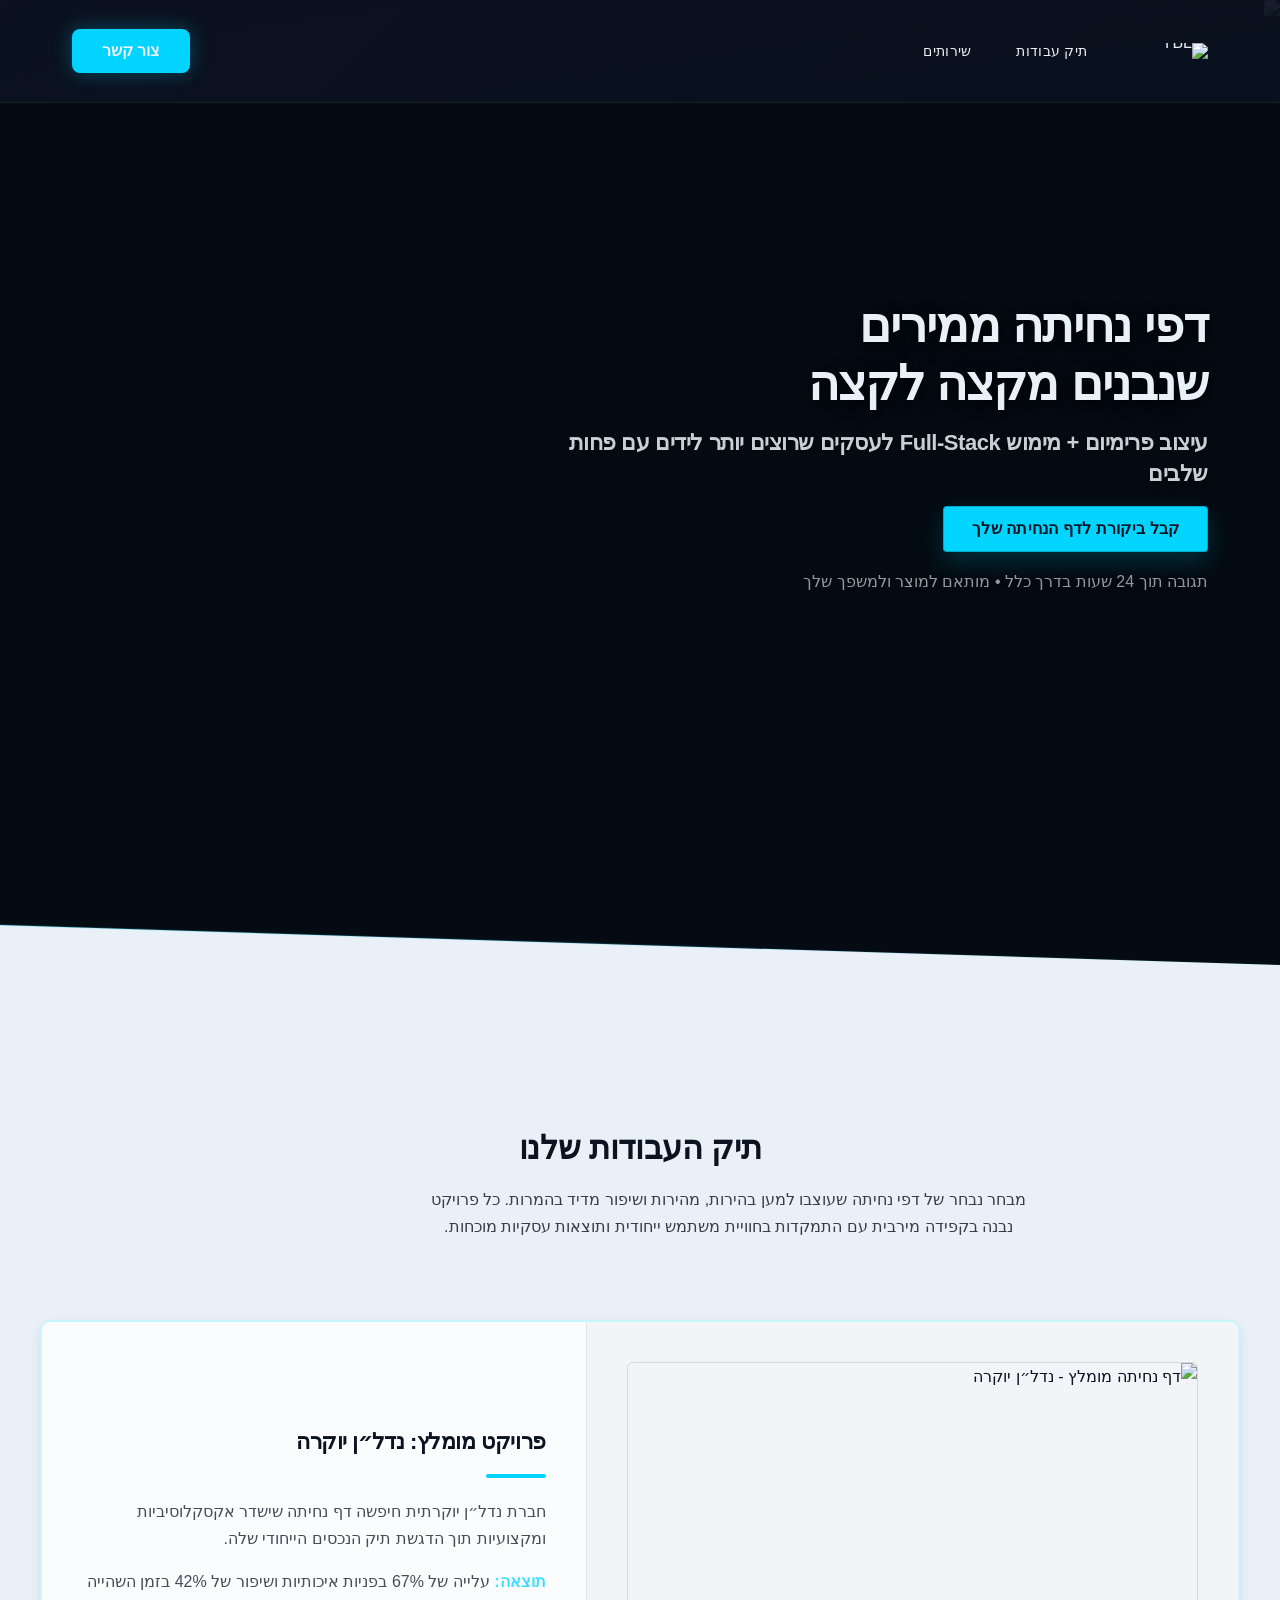
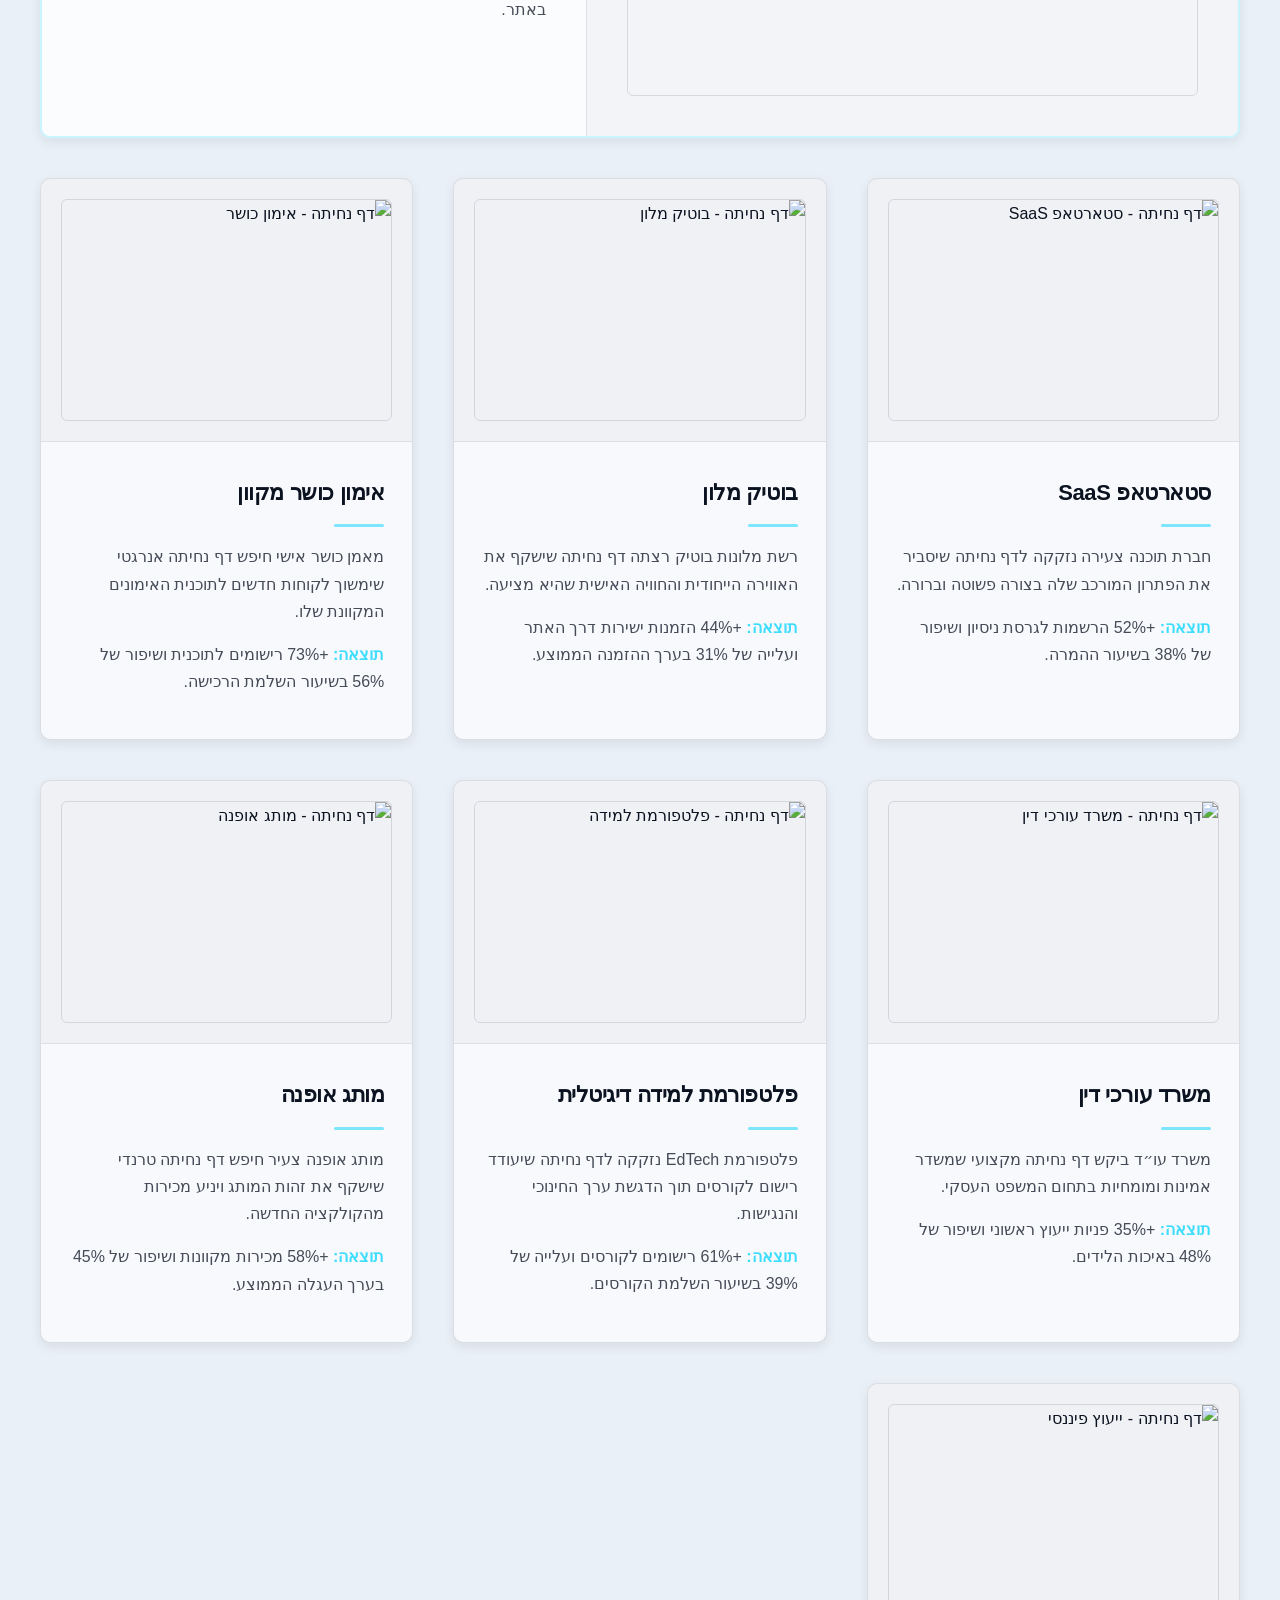
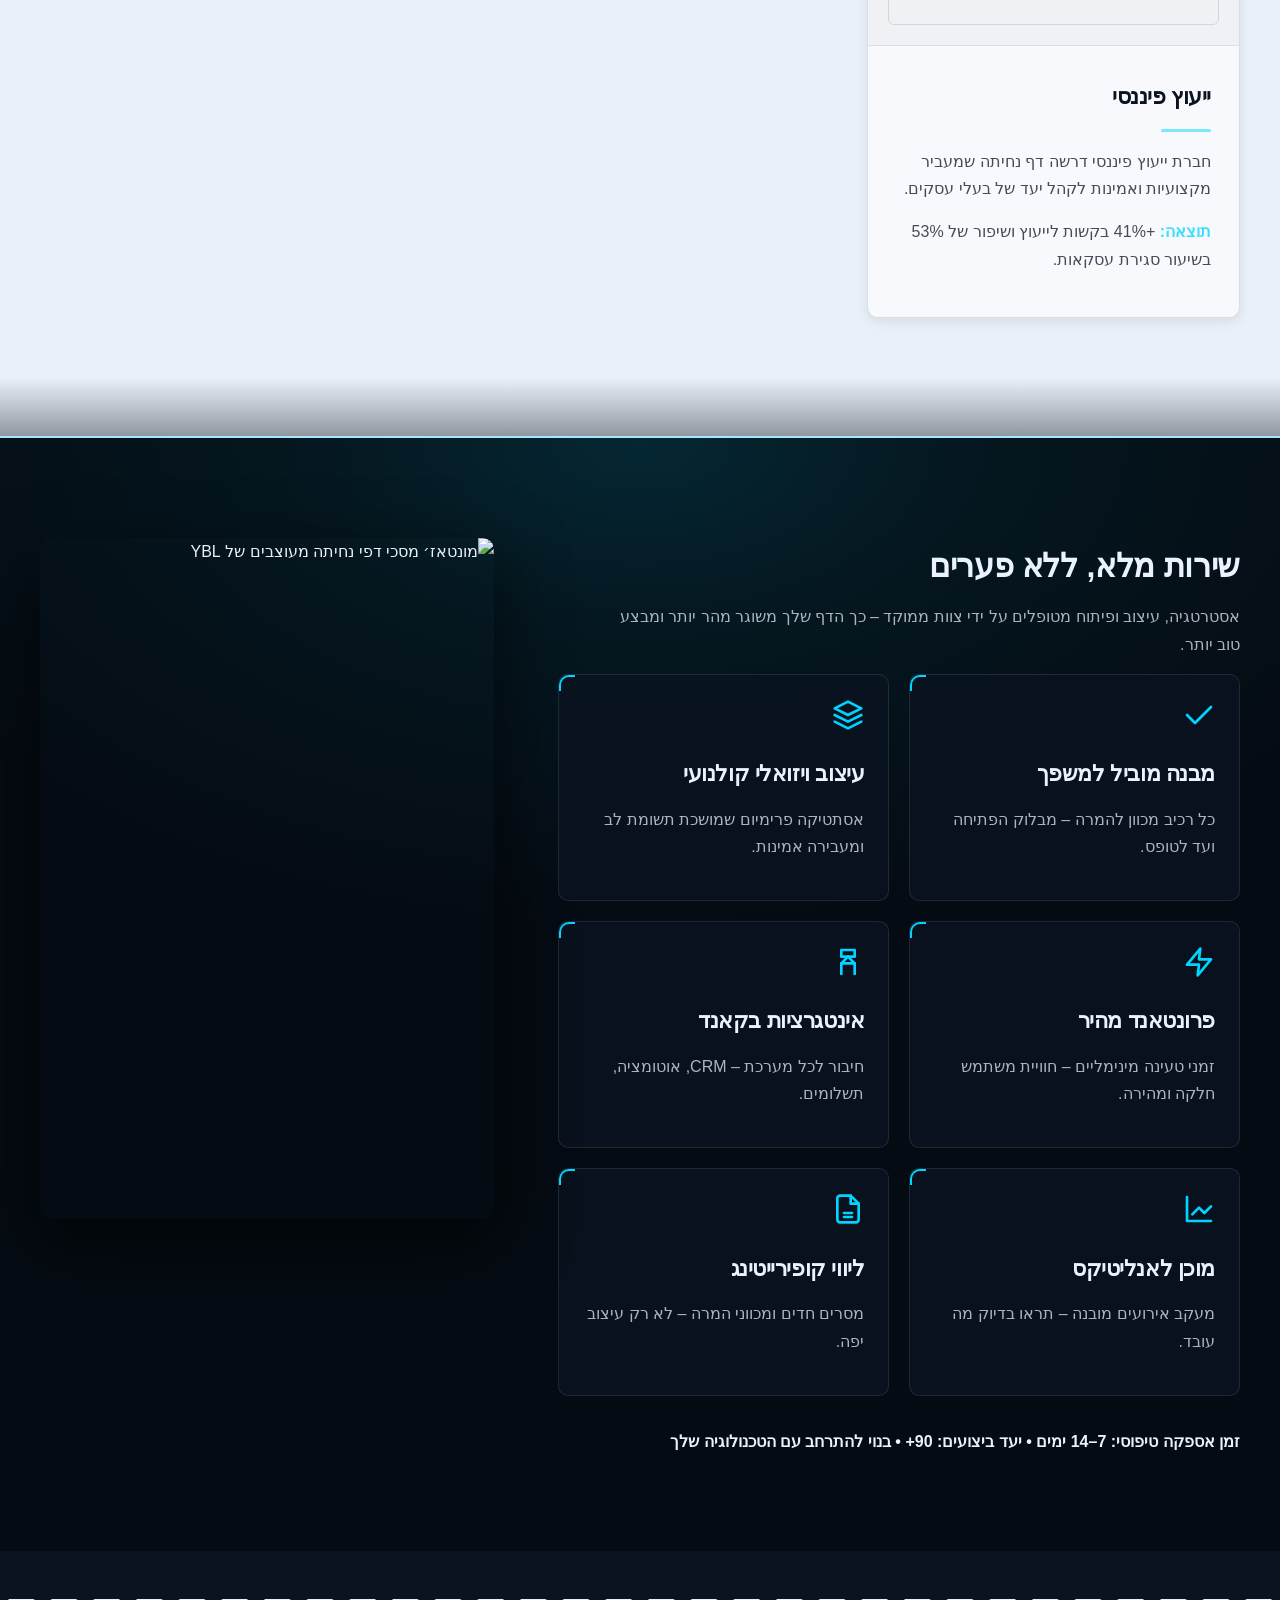
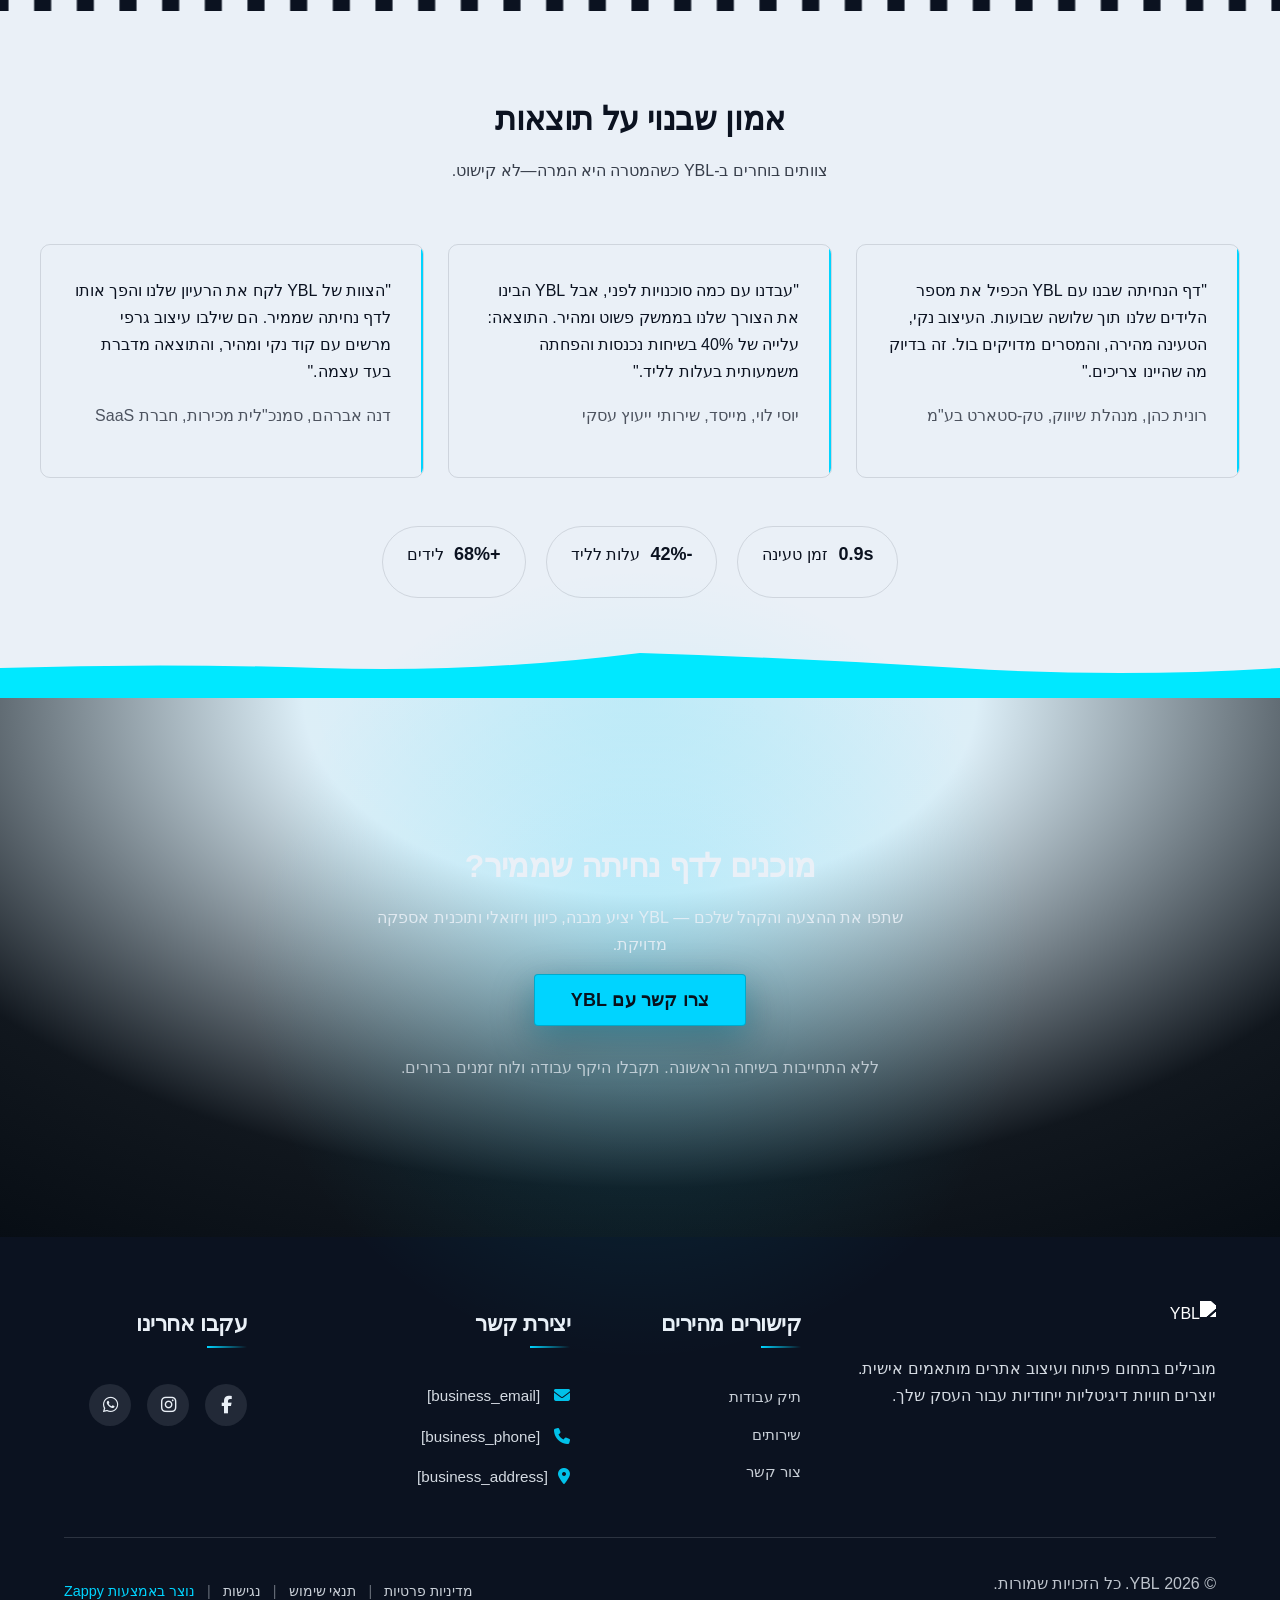
==== index.html @ fa371b40 "Background sync: Progressive GitHub Sync" ====
<!DOCTYPE html>
<html lang="he" dir="rtl">
<head>
    <meta charset="UTF-8">
    <meta name="viewport" content="width=device-width, initial-scale=1.0">
    <meta name="robots" content="index, follow">
    <title>פיתוח דף נחיתה לעסקים בישראל שמניב תוצאות — YBL</title>
    <meta name="description" content="צוות מעצבים ומפתחים מקצועי שיוצר עבורכם דפי נחיתה ממירים שמביאים לקוחות. פיתוח דף נחיתה לעסקים בישראל עם מיקוד בהמרות ותוצאות מדידות.">
    <meta name="keywords" content="פיתוח דף נחיתה לעסקים בישראל, דפי נחיתה ממירים, חברת פיתוח דפי נחיתה מקצועית, עיצוב ופיתוח דף נחיתה, דפי נחיתה">
    
    <!-- Favicons -->
    <link rel="icon" type="image/x-icon" href="/assets/favicon.ico">
    <link rel="icon" type="image/png" sizes="16x16" href="/assets/favicon-16x16.png">
    <link rel="icon" type="image/png" sizes="32x32" href="/assets/favicon-32x32.png">
    <link rel="icon" type="image/png" sizes="48x48" href="/assets/favicon-48x48.png">
    <link rel="icon" type="image/png" sizes="192x192" href="/assets/favicon-192x192.png">
    <link rel="icon" type="image/png" sizes="512x512" href="/assets/favicon-512x512.png">
    <link rel="apple-touch-icon" href="/assets/apple-touch-icon.png">
    <!-- Zappy Analytics -->
<script>
(function() {
  'use strict';
  
  // Configuration
  var config = {
    websiteId: 'c8051a8a-b4d8-4b05-8b06-f0192eea6413',
    apiUrl: 'https://api.zappy5.com/api/analytics/track',
    sessionDuration: 30 * 60 * 1000, // 30 minutes
    visitorDuration: 30 * 24 * 60 * 60 * 1000, // 30 days
    trackPageViews: true,
    trackClicks: true,
    trackFormSubmissions: true
  };
  
  // Generate or retrieve persistent visitor ID (30 days)
  function getVisitorId() {
    var visitorKey = 'zappy_visitor_' + config.websiteId;
    var visitor = null;
    
    try {
      visitor = localStorage.getItem(visitorKey);
      if (visitor) {
        var visitorData = JSON.parse(visitor);
        var now = Date.now();
        
        // Check if visitor ID is still valid (30 days)
        if (now - visitorData.created < config.visitorDuration) {
          // Update last seen timestamp
          visitorData.lastSeen = now;
          localStorage.setItem(visitorKey, JSON.stringify(visitorData));
          return visitorData.id;
        }
      }
    } catch (e) {
      console.warn('Zappy Analytics: LocalStorage not available');
    }
    
    // Generate new visitor ID
    var newVisitorId = 'zv_' + Date.now() + '_' + Math.random().toString(36).substr(2, 9);
    
    try {
      localStorage.setItem(visitorKey, JSON.stringify({
        id: newVisitorId,
        created: Date.now(),
        lastSeen: Date.now()
      }));
    } catch (e) {
      // Continue without local storage
    }
    
    return newVisitorId;
  }
  
  // Generate or retrieve session ID (30 minutes)
  function getSessionId() {
    var sessionKey = 'zappy_session_' + config.websiteId;
    var session = null;
    
    try {
      session = sessionStorage.getItem(sessionKey);
      if (session) {
        var sessionData = JSON.parse(session);
        var now = Date.now();
        
        // Check if session is still valid
        if (now - sessionData.timestamp < config.sessionDuration) {
          // Update timestamp
          sessionData.timestamp = now;
          sessionStorage.setItem(sessionKey, JSON.stringify(sessionData));
          return sessionData.id;
        }
      }
    } catch (e) {
      console.warn('Zappy Analytics: SessionStorage not available');
    }
    
    // Generate new session ID
    var newSessionId = 'zs_' + Date.now() + '_' + Math.random().toString(36).substr(2, 9);
    
    try {
      sessionStorage.setItem(sessionKey, JSON.stringify({
        id: newSessionId,
        timestamp: Date.now()
      }));
    } catch (e) {
      // Continue without session storage
    }
    
    return newSessionId;
  }
  
  var visitorId = getVisitorId();
  var sessionId = getSessionId();
  
  // Track an event
  function trackEvent(eventType, data) {
    data = data || {};
    
    var eventData = {
      website_id: config.websiteId,
      event_type: eventType,
      page_path: window.location.pathname,
      referrer: document.referrer || 'direct',
      visitor_id: visitorId,
      session_id: sessionId,
      metadata: data
    };
    
    // Use sendBeacon if available (better for page unload events)
    if (navigator.sendBeacon) {
      var blob = new Blob([JSON.stringify(eventData)], { type: 'application/json' });
      navigator.sendBeacon(config.apiUrl, blob);
    } else {
      // Fallback to fetch
      fetch(config.apiUrl, {
        method: 'POST',
        headers: {
          'Content-Type': 'application/json'
        },
        body: JSON.stringify(eventData),
        keepalive: true
      }).catch(function(error) {
        console.warn('Zappy Analytics: Failed to track event', error);
      });
    }
  }
  
  // Track page view
  if (config.trackPageViews) {
    trackEvent('pageview', {
      title: document.title,
      url: window.location.href
    });
  }
  
  // Track clicks on important elements
  if (config.trackClicks) {
    document.addEventListener('click', function(e) {
      var target = e.target;
      
      // Track button clicks (counted as actions)
      if (target.tagName === 'BUTTON' || target.closest('button')) {
        var button = target.tagName === 'BUTTON' ? target : target.closest('button');
        trackEvent('click', {
          element: 'button',
          text: button.textContent.trim().substring(0, 100),
          id: button.id || null,
          class: button.className || null
        });
      }
      
      // Track link clicks (navigation - not counted as actions)
      else if (target.tagName === 'A' || target.closest('a')) {
        var link = target.tagName === 'A' ? target : target.closest('a');
        trackEvent('navigation', {
          element: 'link',
          text: link.textContent.trim().substring(0, 100),
          href: link.href,
          external: link.hostname !== window.location.hostname
        });
      }
    }, true);
  }
  
  // Track form submissions
  if (config.trackFormSubmissions) {
    document.addEventListener('submit', function(e) {
      var form = e.target;
      
      trackEvent('form_submit', {
        form_id: form.id || null,
        form_name: form.name || null,
        form_action: form.action || null,
        form_method: form.method || 'GET'
      });
    }, true);
  }
  
  // Track time on page (send on page unload)
  var pageLoadTime = Date.now();
  
  window.addEventListener('beforeunload', function() {
    var timeOnPage = Math.floor((Date.now() - pageLoadTime) / 1000); // in seconds
    
    trackEvent('page_unload', {
      time_on_page: timeOnPage,
      page_path: window.location.pathname
    });
  });
  
  // Expose tracking function globally for custom events
  window.zappyAnalytics = {
    track: trackEvent,
    getVisitorId: function() { return visitorId; },
    getSessionId: function() { return sessionId; }
  };
  
})();
</script>
<!-- End Zappy Analytics -->
    <meta property="og:title" content="פיתוח דף נחיתה לעסקים בישראל שמניב תוצאות — YBL">
  <meta property="og:description" content="צוות מעצבים ומפתחים מקצועי שיוצר עבורכם דפי נחיתה ממירים שמביאים לקוחות. פיתוח דף נחיתה לעסקים בישראל עם מיקוד בהמרות ותוצאות מדידות.">
  <meta property="og:type" content="website">
  <meta property="og:locale" content="he_IL">
  
  <meta name="twitter:card" content="summary_large_image">
  <meta name="twitter:title" content="פיתוח דף נחיתה לעסקים בישראל שמניב תוצאות — YBL">
  <meta name="twitter:description" content="צוות מעצבים ומפתחים מקצועי שיוצר עבורכם דפי נחיתה ממירים שמביאים לקוחות. פיתוח דף נחיתה לעסקים בישראל עם מיקוד בהמרות ותוצאות מדידות.">
  
  <link rel="stylesheet" href="https://cdnjs.cloudflare.com/ajax/libs/font-awesome/6.4.0/css/all.min.css">

    <!-- Favicons -->
    <link rel="icon" type="image/x-icon" href="/assets/favicon.ico">
    <link rel="icon" type="image/png" sizes="16x16" href="/assets/favicon-16x16.png">
    <link rel="icon" type="image/png" sizes="32x32" href="/assets/favicon-32x32.png">
    <link rel="icon" type="image/png" sizes="48x48" href="/assets/favicon-48x48.png">
    <link rel="icon" type="image/png" sizes="192x192" href="/assets/favicon-192x192.png">
    <link rel="icon" type="image/png" sizes="512x512" href="/assets/favicon-512x512.png">
    <link rel="apple-touch-icon" href="/assets/apple-touch-icon.png">
    <!-- Cookie Consent -->
    <link rel="stylesheet" href="https://cdn.jsdelivr.net/npm/vanilla-cookieconsent@3/dist/cookieconsent.css">
    <script src="https://cdn.jsdelivr.net/npm/vanilla-cookieconsent@3/dist/cookieconsent.umd.js"></script>
    <!-- Mickidum Accessibility Toolbar -->
    <script src="https://cdn.jsdelivr.net/gh/mickidum/acc_toolbar/acctoolbar/acctoolbar.min.js"></script>
    <link rel="stylesheet" href="/styles.css">

    <style id="zappy-dropdown-submenu-styles">
      /* ========== DESKTOP DROPDOWN SUBMENU STYLES ========== */
      /* Base styles for dropdown submenus - parent must be positioned */
      .nav-menu li:has(.sub-menu), nav li:has(.sub-menu), .navbar li:has(.sub-menu), #navMenu li:has(.sub-menu) { position: relative; }
      /* Submenu base - hidden by default */
      .nav-menu .sub-menu, nav .sub-menu, .navbar .sub-menu, #navMenu .sub-menu { display: block !important; position: absolute !important; top: 100%; left: 0; min-width: 220px; background: white; border-radius: 8px; box-shadow: 0 8px 25px rgba(0,0,0,0.15); padding: 8px 0; opacity: 0; visibility: hidden; transform: translateY(10px); transition: all 0.3s ease; z-index: 1000; list-style: none; pointer-events: none; }
      /* CRITICAL: Desktop hover styles to show dropdown */
      .nav-menu li:hover > .sub-menu, nav li:hover > .sub-menu, .navbar li:hover > .sub-menu, #navMenu li:hover > .sub-menu { opacity: 1 !important; visibility: visible !important; transform: translateY(0) !important; pointer-events: auto !important; }
      /* Submenu item styling */
      .sub-menu li { list-style: none; margin: 0; padding: 0; }
      .sub-menu a { display: block !important; padding: 10px 16px !important; color: var(--text-dark, #333) !important; font-weight: 500; text-decoration: none; white-space: nowrap; transition: background-color 0.2s; }
      .sub-menu a:hover { background-color: #f5f5f5; }
      /* RTL (Hebrew/Arabic) dropdown positioning */
      [dir="rtl"] .nav-menu .sub-menu, [dir="rtl"] nav .sub-menu, [dir="rtl"] .navbar .sub-menu, html[lang="he"] .nav-menu .sub-menu, html[lang="he"] nav .sub-menu, html[lang="he"] .navbar .sub-menu, html[lang="ar"] .nav-menu .sub-menu, html[lang="ar"] nav .sub-menu, html[lang="ar"] .navbar .sub-menu { left: auto !important; right: 0 !important; }
      /* Hide empty dropdown menus */
      .sub-menu:empty, .sub-menu:not(:has(li:not(.zappy-hidden-menu-item))), .sub-menu:not(:has(li)) { display: none !important; opacity: 0 !important; visibility: hidden !important; pointer-events: none !important; }
      /* Desktop: show submenu on Menu Group hover */
      li:has(.menu-group-title):hover > .sub-menu { opacity: 1 !important; visibility: visible !important; transform: translateY(0) !important; pointer-events: auto !important; }
      /* Menu Group title styling */
      .nav-menu > li > .menu-group-title, #navMenu > li > .menu-group-title { display: inline-block; padding: 0.5rem 1rem; cursor: default; user-select: none; }
      
      /* ========== MOBILE SUBMENU STYLES ========== */
      @media (max-width: 768px) {
        .nav-menu .sub-menu, nav .sub-menu, .navbar .sub-menu, #navMenu .sub-menu { position: static !important; transform: none !important; box-shadow: none !important; background: transparent !important; max-height: 0; overflow: hidden; opacity: 0; visibility: hidden; transition: max-height 0.3s ease, opacity 0.3s ease; padding: 0 !important; border-radius: 0 !important; }
        .sub-menu.mobile-expanded { max-height: 500px !important; opacity: 1 !important; visibility: visible !important; padding: 8px 0 8px 16px !important; }
        [dir="rtl"] .sub-menu.mobile-expanded, html[lang="he"] .sub-menu.mobile-expanded { padding: 8px 16px 8px 0 !important; }
        /* Disable hover behavior on mobile */
        .nav-menu li:hover > .sub-menu, nav li:hover > .sub-menu, .navbar li:hover > .sub-menu, #navMenu li:hover > .sub-menu { opacity: 0; visibility: hidden; pointer-events: none; }
        .nav-menu li > .sub-menu.mobile-expanded, nav li > .sub-menu.mobile-expanded, .navbar li > .sub-menu.mobile-expanded, #navMenu li > .sub-menu.mobile-expanded { opacity: 1 !important; visibility: visible !important; pointer-events: auto !important; }
        .nav-menu li:has(.sub-menu), nav li:has(.sub-menu), .navbar li:has(.sub-menu), #navMenu li:has(.sub-menu) { display: flex !important; flex-wrap: wrap !important; align-items: center !important; position: relative !important; min-height: 44px !important; }
        .nav-menu li:has(.sub-menu) > a, nav li:has(.sub-menu) > a, .navbar li:has(.sub-menu) > a, #navMenu li:has(.sub-menu) > a { flex: 1 !important; min-width: 0 !important; }
        .nav-menu li:has(.sub-menu) > .menu-group-title, nav li:has(.sub-menu) > .menu-group-title, .navbar li:has(.sub-menu) > .menu-group-title, #navMenu li:has(.sub-menu) > .menu-group-title { flex: 1 !important; min-width: 0 !important; padding: 0 !important; line-height: inherit !important; }
        .nav-menu li:has(.sub-menu) > .sub-menu, nav li:has(.sub-menu) > .sub-menu, .navbar li:has(.sub-menu) > .sub-menu, #navMenu li:has(.sub-menu) > .sub-menu { flex-basis: 100% !important; width: 100% !important; }
        .nav-menu li:has(.sub-menu) > a [class*="chevron"], .nav-menu li:has(.sub-menu) > a [class*="arrow"], .nav-menu li:has(.sub-menu) > a .fa-chevron-down, .nav-menu li:has(.sub-menu) > a .fa-angle-down, nav li:has(.sub-menu) > a [class*="chevron"], nav li:has(.sub-menu) > a [class*="arrow"], #navMenu li:has(.sub-menu) > a [class*="chevron"], #navMenu li:has(.sub-menu) > a [class*="arrow"] { display: none !important; visibility: hidden !important; }
        .mobile-submenu-toggle { display: flex !important; align-items: center !important; justify-content: center !important; width: 44px !important; height: auto !important; background: transparent !important; border: none !important; cursor: pointer !important; color: var(--text-dark) !important; position: static !important; flex-shrink: 0 !important; align-self: stretch !important; z-index: 2 !important; padding: 0 !important; margin: 0 !important; }
        .mobile-submenu-toggle::after { content: '' !important; width: 0 !important; height: 0 !important; border-left: 6px solid transparent !important; border-right: 6px solid transparent !important; border-top: 7px solid currentColor !important; transition: transform 0.3s ease !important; }
        .mobile-submenu-toggle.expanded::after { transform: rotate(180deg) !important; }
        .sub-menu a { padding: 10px 0 !important; display: block !important; color: var(--text-dark) !important; }
        .navbar .sub-menu li a, nav.navbar .sub-menu li a, .zappy-products-dropdown .sub-menu a { color: var(--text-dark) !important; }
      }
      @media (min-width: 769px) { .mobile-submenu-toggle { display: none !important; } }
    </style>

    <style id="mobile-lang-menu-deployed-css">
    @media (max-width: 768px) {
      .lang-switcher,
      .nav-cta-container .lang-switcher,
      .nav-container .lang-switcher,
      .navbar .lang-switcher,
      .navbar .nav-cta-container .lang-switcher,
      .nav-icons-left .lang-switcher,
      .nav-ecommerce-icons .lang-switcher { display: none !important; }
      .mobile-lang-menu { width: 100%; border-top: 1px solid rgba(128,128,128,0.2); padding: 8px 0 0 0; margin-top: 8px; }
      .mobile-lang-toggle { display: flex !important; align-items: center; justify-content: space-between; width: 100%; padding: 12px 16px; background: none; border: none; cursor: pointer; font-size: 15px; color: inherit; font-family: inherit; }
      .mobile-lang-toggle::after { content: ''; display: inline-block; width: 8px; height: 8px; border-right: 2px solid currentColor; border-bottom: 2px solid currentColor; transform: rotate(45deg); transition: transform 0.3s ease; margin-left: 8px; }
      .mobile-lang-toggle.expanded::after { transform: rotate(-135deg); }
      .mobile-lang-options { max-height: 0; overflow: hidden; transition: max-height 0.3s ease; }
      .mobile-lang-options.expanded { max-height: 300px; }
      .mobile-lang-option { display: flex !important; align-items: center; gap: 10px; padding: 10px 24px; text-decoration: none; color: inherit; font-size: 14px; font-family: inherit; }
      .mobile-lang-option:hover { background: rgba(128,128,128,0.1); }
      .mobile-lang-option.active { font-weight: 600; opacity: 0.7; pointer-events: none; }
      .mobile-lang-option img { width: 20px; height: 20px; border-radius: 50%; }
    }
    @media (min-width: 769px) {
      .mobile-lang-menu { display: none !important; }
    }
    </style>

    <style id="zappy-widget-visibility">
      #mic-access-tool-general-button, .mic-access-tool-general-button,
      #mic-init-access-tool .mic-access-tool-general-button, #mic-init-access-tool #mic-access-tool-general-button,
      ._access-icon, #mic-access-tool-box, .mic-access-tool-box,
      #mic-init-access-tool #mic-access-tool-box, div[id*="mic-access-tool-box"], ._access-menu {
        display: none !important; visibility: hidden !important; opacity: 0 !important; pointer-events: none !important;
      }
    </style>
</head>
<body>

  <nav class="navbar" dir="rtl">
  <button class="mobile-toggle" id="mobileToggle" aria-label="Menu">
    <svg class="hamburger-icon" width="24" height="24" viewbox="0 0 24 24" fill="none">
      <path d="M3 12h18M3 6h18M3 18h18" stroke="currentColor" stroke-width="2" stroke-linecap="round"></path>
    </svg>
    <svg class="close-icon" width="24" height="24" viewbox="0 0 24 24" fill="none" style="display: none;">
      <path d="M18 6L6 18M6 6l12 12" stroke="currentColor" stroke-width="2" stroke-linecap="round"></path>
    </svg>
  </button>
  
  <button class="phone-header-btn" aria-label="Call">
    <svg width="20" height="20" viewbox="0 0 24 24" fill="currentColor">
      <path d="M22 16.92v3a2 2 0 0 1-2.18 2 19.79 19.79 0 0 1-8.63-3.07 19.5 19.5 0 0 1-6-6 19.79 19.79 0 0 1-3.07-8.67A2 2 0 0 1 4.11 2h3a2 2 0 0 1 2 1.72 12.84 12.84 0 0 0 .7 2.81 2 2 0 0 1-.45 2.11L8.09 9.91a16 16 0 0 0 6 6l1.27-1.27a2 2 0 0 1 2.11-.45 12.84 12.84 0 0 0 2.81.7A2 2 0 0 1 22 16.92z"></path>
    </svg>
  </button>
  
  <div class="nav-container">
    <div class="nav-right-group"><div class="nav-brand">
      <a href="/" class="logo-link">
        <img src="/assets/business-logo.webp" alt="YBL" class="logo">
      </a>
    </div><ul class="nav-menu" id="navMenu"><li><a href="/portfolio">תיק עבודות</a></li><li><a href="/services">שירותים</a></li></ul></div>
    
    
    
    <div class="nav-cta-container">
      <a href="/contact" class="nav-cta-btn">צור קשר</a>
    </div>
  </div>
</nav>
<script>

// Navbar Mobile Menu Toggle and Contrast Fix
(function() {
  // Use 'load' event instead of 'DOMContentLoaded' to ensure we run AFTER all other scripts
  window.addEventListener('load', function() {
    
    // FIX MOBILE BUTTON CONTRAST
    // Detect navbar background color and apply contrasting color to mobile buttons
    const navbar = document.querySelector('.navbar, nav, header');
    if (!navbar) {
      console.log('[Navbar] Navbar element not found');
      return;
    }
    
    // DECLARE VARIABLES EARLY to avoid Temporal Dead Zone errors
    // These are used in multiple places below
    let mobileToggle = document.getElementById('mobileToggle') ||
                       document.querySelector('.mobile-toggle') ||
                       document.querySelector('.hamburger') ||
                       document.querySelector('.hamburger-menu') ||
                       document.querySelector('.menu-toggle') ||
                       document.querySelector('.burger-menu') ||
                       document.querySelector('[aria-label="Menu"]') ||
                       document.querySelector('[aria-label="תפריט"]');
    
    const phoneBtn = document.querySelector('.phone-header-btn');
    
    const computedStyle = window.getComputedStyle(navbar);
    let bgColor = computedStyle.backgroundColor;
    
    console.log('[Navbar] Initial navbar background:', bgColor);
    
    // Check if background is transparent or rgba with 0 alpha
    const isTransparent = bgColor === 'transparent' || 
                         bgColor === 'rgba(0, 0, 0, 0)' ||
                         (bgColor.startsWith('rgba') && bgColor.includes(', 0)'));
    
    if (isTransparent) {
      // Check for background-image or gradient
      const bgImage = computedStyle.backgroundImage;
      if (bgImage && bgImage !== 'none') {
        console.log('[Navbar] Navbar has background image/gradient, using dark text');
        bgColor = 'rgb(240, 240, 240)'; // Assume light background
      } else {
        // Transparent navbar - check body background
        const bodyBg = window.getComputedStyle(document.body).backgroundColor;
        console.log('[Navbar] Navbar transparent, using body background:', bodyBg);
        bgColor = bodyBg;
      }
    }
    
    // Calculate luminance to determine if background is light or dark
    const rgb = bgColor.match(/\d+/g);
    if (rgb && rgb.length >= 3) {
      const r = parseInt(rgb[0]);
      const g = parseInt(rgb[1]);
      const b = parseInt(rgb[2]);
      const luminance = (0.299 * r + 0.587 * g + 0.114 * b) / 255;
      
      // Mobile button colors are set by Claude's AI-generated CSS (same as .nav-menu a)
      // No dynamic color overrides needed - colors come from the generated navbar CSS
      console.log('[Navbar] Mobile button colors preserved from Claude CSS (luminance:', luminance.toFixed(2) + ')');
      
      // FIX ICON SIZES - Ensure SVGs are properly sized and visible
      // INJECT CRITICAL CSS TO OVERRIDE ANY CONFLICTING RULES
      const criticalCSS = document.createElement('style');
      criticalCSS.id = 'zappy-mobile-nav-fix';
      const htmlLang = document.documentElement.lang || 'en';
      const htmlDir = document.documentElement.dir || 'ltr';
      // Check both dir attribute AND lang for RTL detection
      // dir="rtl" is the most reliable indicator
      const isRTL = htmlDir === 'rtl' || htmlLang === 'he' || htmlLang === 'ar';
      
      criticalCSS.textContent = `
        /* Hide mobile buttons on desktop, show only on mobile */
        @media (min-width: 769px) {
          .mobile-toggle,
          .phone-header-btn {
            display: none !important;
          }
        }
        
        /* Show and position mobile buttons correctly on mobile */
        @media (max-width: 768px) {
          .mobile-toggle,
          .phone-header-btn {
            position: absolute !important;
            top: 50% !important;
            transform: translateY(-50%) !important;
            z-index: 1001 !important;
            display: flex !important;
            align-items: center !important;
            justify-content: center !important;
            width: 36px !important;
            height: 36px !important;
            border-radius: 50% !important;
            border: none !important;
            cursor: pointer !important;
            padding: 6px !important;
            background: none !important;
            color: var(--nav-text, var(--text-dark)) !important;
          }
          
          /* LTR positioning (default): hamburger LEFT, phone RIGHT */
          html:not([dir="rtl"]):not([lang="he"]):not([lang="ar"]) .mobile-toggle,
          html[dir="ltr"] .mobile-toggle {
            left: 12px !important;
            right: auto !important;
          }
          html:not([dir="rtl"]):not([lang="he"]):not([lang="ar"]) .phone-header-btn,
          html[dir="ltr"] .phone-header-btn {
            right: 12px !important;
            left: auto !important;
          }
          
          /* RTL positioning: hamburger RIGHT, phone LEFT */
          html[dir="rtl"] .mobile-toggle,
          html[lang="he"] .mobile-toggle,
          html[lang="ar"] .mobile-toggle {
            right: 12px !important;
            left: auto !important;
          }
          html[dir="rtl"] .phone-header-btn,
          html[lang="he"] .phone-header-btn,
          html[lang="ar"] .phone-header-btn {
            left: 12px !important;
            right: auto !important;
          }
          
          /* CRITICAL: Ensure nav-container has min-height on mobile */
          /* All children are positioned absolutely/fixed on mobile, so height:auto collapses to 0 */
          .nav-container {
            min-height: 70px !important;
            position: relative !important;
          }
          
          /* Ensure SVG icons are properly sized and inherit color */
          .mobile-toggle svg,
          .phone-header-btn svg {
            width: 24px !important;
            height: 24px !important;
            /* Don't force display - let JavaScript control hamburger/close toggle */
          }
          
          /* Reset nav-cta-container on mobile - remove desktop box-shadow/padding */
          /* that creates a visible ghost box when CTA button is hidden */
          .nav-cta-container {
            box-shadow: none !important;
            padding: 0 !important;
          }
          
          /* Hide nav-cta-container entirely on mobile when there's no lang-switcher */
          /* (only the CTA button is inside, and it's hidden on mobile) */
          .nav-cta-container:not(:has(.lang-switcher)) {
            display: none !important;
          }
          
          /* CRITICAL: Prevent hero image fade gradient from bleeding over headline text */
          /* The .image-fade-gradient has bottom: -30px (extends below parent) */
          /* On mobile stacked layout, this overlaps the h1 text below the image */
          .hero-image-column {
            overflow: hidden !important;
          }
          .image-fade-gradient {
            bottom: 0 !important;
          }
          
          /* Hide desktop language switcher on mobile - hamburger menu handles it */
          /* High specificity to override stored CSS */
          .lang-switcher,
          .nav-cta-container .lang-switcher,
          .nav-container .lang-switcher,
          .navbar .lang-switcher,
          .navbar .nav-cta-container .lang-switcher {
            display: none !important;
          }
        }
      `;
      
      // Remove existing fix if present and inject new one
      const existing = document.getElementById('zappy-mobile-nav-fix');
      if (existing) existing.remove();
      document.head.appendChild(criticalCSS);
      
      console.log('[Navbar] Critical CSS injected for mobile nav positioning');
      
      // ONLY apply inline positioning styles on mobile viewport
      // On desktop, the CSS handles hiding these buttons with display: none
      // Inline styles were breaking desktop layout by overriding CSS
      const isMobileViewport = window.innerWidth <= 768;
      
      if (mobileToggle) {
        // Icon sizing applies to all viewports for consistency
        const hamburgerIcon = mobileToggle.querySelector('.hamburger-icon');
        const closeIcon = mobileToggle.querySelector('.close-icon');
        
        if (hamburgerIcon) {
          hamburgerIcon.style.setProperty('width', '24px', 'important');
          hamburgerIcon.style.setProperty('height', '24px', 'important');
          hamburgerIcon.style.setProperty('display', 'block', 'important'); // Show hamburger by default
        }
        if (closeIcon) {
          closeIcon.style.setProperty('width', '24px', 'important');
          closeIcon.style.setProperty('height', '24px', 'important');
          closeIcon.style.setProperty('display', 'none', 'important'); // Hide close icon by default
        }
        
        // ONLY set positioning inline styles on mobile
        if (isMobileViewport) {
          mobileToggle.style.setProperty('position', 'absolute', 'important');
          mobileToggle.style.setProperty('top', '50%', 'important');
          mobileToggle.style.setProperty('transform', 'translateY(-50%)', 'important');
          mobileToggle.style.setProperty('z-index', '1001', 'important');
          
          // Clear any inline left/right so CSS can take over based on html[dir]
          mobileToggle.style.removeProperty('left');
          mobileToggle.style.removeProperty('right');
          
          console.log('[Navbar] Mobile toggle positioning applied (mobile viewport)');
        } else {
          // On desktop, clear any positioning styles to let CSS handle it
          mobileToggle.style.removeProperty('position');
          mobileToggle.style.removeProperty('top');
          mobileToggle.style.removeProperty('transform');
          mobileToggle.style.removeProperty('z-index');
          mobileToggle.style.removeProperty('left');
          mobileToggle.style.removeProperty('right');
          console.log('[Navbar] Desktop viewport - cleared mobile toggle inline positioning');
        }
      }
      
      if (phoneBtn) {
        // Icon sizing applies to all viewports
        const phoneIcon = phoneBtn.querySelector('svg');
        if (phoneIcon) {
          phoneIcon.style.width = '24px';
          phoneIcon.style.height = '24px';
          phoneIcon.setAttribute('width', '24');
          phoneIcon.setAttribute('height', '24');
        }
        
        // ONLY set positioning inline styles on mobile
        if (isMobileViewport) {
          phoneBtn.style.setProperty('position', 'absolute', 'important');
          phoneBtn.style.setProperty('top', '50%', 'important');
          phoneBtn.style.setProperty('transform', 'translateY(-50%)', 'important');
          phoneBtn.style.setProperty('z-index', '1001', 'important');
          
          // Clear any inline left/right so CSS can take over based on html[dir]
          phoneBtn.style.removeProperty('left');
          phoneBtn.style.removeProperty('right');
          
          console.log('[Navbar] Phone button positioning applied (mobile viewport)');
        } else {
          // On desktop, clear any positioning styles to let CSS handle it
          phoneBtn.style.removeProperty('position');
          phoneBtn.style.removeProperty('top');
          phoneBtn.style.removeProperty('transform');
          phoneBtn.style.removeProperty('z-index');
          phoneBtn.style.removeProperty('left');
          phoneBtn.style.removeProperty('right');
          console.log('[Navbar] Desktop viewport - cleared phone button inline positioning');
        }
      }
    } else {
      console.log('[Navbar] Could not parse background color:', bgColor);
    }
    
    // MOBILE MENU TOGGLE
    // Re-query in case DOM changed (mobileToggle already declared at top of function)
    mobileToggle = document.getElementById('mobileToggle') ||
                   document.querySelector('.mobile-toggle') ||
                   document.querySelector('.hamburger') ||
                   document.querySelector('.hamburger-menu') ||
                   document.querySelector('.menu-toggle') ||
                   document.querySelector('.burger-menu') ||
                   document.querySelector('[aria-label="Menu"]') ||
                   document.querySelector('[aria-label="תפריט"]');
    
    // EXPANDED SEARCH: Find nav menu by ID or class
    const navMenu = document.getElementById('navMenu') ||
                  document.querySelector('.nav-menu') ||
                  document.querySelector('.nav-links') ||
                  document.querySelector('nav ul:not(.submenu)');
    
    if (!mobileToggle || !navMenu) {
      console.log('[Navbar] Mobile toggle or menu not found:', { toggle: !!mobileToggle, menu: !!navMenu });
      return;
    }
    
    // Ensure navMenu has ID for CSS targeting
    if (!navMenu.id) {
      navMenu.id = 'navMenu';
    }
    
    console.log('[Navbar] Initializing mobile menu...');
    
    // Remove any existing event listeners by cloning the button
    const newToggle = mobileToggle.cloneNode(true);
    mobileToggle.parentNode.replaceChild(newToggle, mobileToggle);
    
    // Toggle menu on button click - use newToggle now
    newToggle.addEventListener('click', function(e) {
      e.preventDefault();
      e.stopPropagation();
      
      const hamburgerIcon = this.querySelector('.hamburger-icon');
      const closeIcon = this.querySelector('.close-icon');
      const isActive = navMenu.classList.contains('active');
      
      if (isActive) {
        // Close menu
        navMenu.classList.remove('active');
        if (hamburgerIcon) hamburgerIcon.style.setProperty('display', 'block', 'important');
        if (closeIcon) closeIcon.style.setProperty('display', 'none', 'important');
        document.body.style.overflow = '';
        console.log('[Navbar] Menu closed');
      } else {
        // Open menu
        navMenu.classList.add('active');
        if (hamburgerIcon) hamburgerIcon.style.setProperty('display', 'none', 'important');
        if (closeIcon) closeIcon.style.setProperty('display', 'block', 'important');
        document.body.style.overflow = 'hidden';
        console.log('[Navbar] Menu opened');
      }
    });
    
    // Close menu when clicking nav links (but NOT dropdown toggles)
    const navLinks = navMenu.querySelectorAll('a');
    navLinks.forEach(function(link) {
      link.addEventListener('click', function() {
        // Don't close if it's a dropdown child (unless it's a real navigation link)
        if (this.getAttribute('href') === '#') return;
        
        const hamburgerIcon = newToggle.querySelector('.hamburger-icon');
        const closeIcon = newToggle.querySelector('.close-icon');
        
        navMenu.classList.remove('active');
        if (hamburgerIcon) hamburgerIcon.style.setProperty('display', 'block', 'important');
        if (closeIcon) closeIcon.style.setProperty('display', 'none', 'important');
        document.body.style.overflow = '';
        console.log('[Navbar] Menu closed (link clicked)');
      });
    });
    
    // DROPDOWN MENU TOGGLE (for mobile and touch devices)
    var dropdownToggles = navMenu.querySelectorAll('.dropdown-toggle');
    dropdownToggles.forEach(function(toggle) {
      toggle.addEventListener('click', function(e) {
        e.preventDefault();
        e.stopPropagation();
        var parent = this.closest('.nav-dropdown');
        if (!parent) return;
        
        // Close other open dropdowns at the same level
        var siblings = parent.parentNode.querySelectorAll('.nav-dropdown.open');
        siblings.forEach(function(sib) {
          if (sib !== parent) sib.classList.remove('open');
        });
        
        parent.classList.toggle('open');
        console.log('[Navbar] Dropdown toggled:', parent.classList.contains('open') ? 'open' : 'closed');
      });
    });
    
    // Close dropdowns when clicking outside
    document.addEventListener('click', function(e) {
      if (!e.target.closest('.nav-dropdown')) {
        var openDropdowns = document.querySelectorAll('.nav-dropdown.open');
        openDropdowns.forEach(function(dd) { dd.classList.remove('open'); });
      }
    });
    
    console.log('[Navbar] Dropdown handlers initialized for ' + dropdownToggles.length + ' dropdowns');
    
    // Phone button functionality (phoneBtn already declared at top of function)
    if (phoneBtn) {
      phoneBtn.addEventListener('click', function() {
        // Get phone number from placeholder in page or use default
        const phoneLinks = document.querySelectorAll('a[href^="tel:"]');
        const phoneNumber = phoneLinks.length > 0 
          ? phoneLinks[0].getAttribute('href').replace('tel:', '')
          : '[business_phone]';
        
        window.location.href = 'tel:' + phoneNumber;
        console.log('[Navbar] Phone button clicked');
      });
    }
    
    console.log('[Navbar] Mobile menu initialized successfully');
    
    // === WHATSAPP BUTTON VISIBILITY FIX ===
    // Ensure WhatsApp floating button is hidden on desktop and visible on mobile
    // IMPORTANT: Only target the floating button by its class, NOT generic wa.me links
    const handleWhatsAppVisibility = function() {
      const whatsappBtn = document.querySelector('.whatsapp-float');
      if (whatsappBtn) {
        const isDesktop = window.innerWidth >= 769;
        if (isDesktop) {
          whatsappBtn.style.setProperty('display', 'none', 'important');
          whatsappBtn.style.setProperty('visibility', 'hidden', 'important');
          whatsappBtn.style.setProperty('opacity', '0', 'important');
          whatsappBtn.style.setProperty('pointer-events', 'none', 'important');
          console.log('[WhatsApp] Button hidden on desktop');
        } else {
          whatsappBtn.style.removeProperty('display');
          whatsappBtn.style.removeProperty('visibility');
          whatsappBtn.style.removeProperty('opacity');
          whatsappBtn.style.removeProperty('pointer-events');
          console.log('[WhatsApp] Button visible on mobile');
        }
      }
    };
    
    // Run on load
    handleWhatsAppVisibility();
    
    // Run on resize with debouncing
    let resizeTimer;
    window.addEventListener('resize', function() {
      clearTimeout(resizeTimer);
      resizeTimer = setTimeout(handleWhatsAppVisibility, 100);
    });
  });
})();

</script>
  
  <main>
    <section class="index-hero-section" data-layout-spec="בית-hero" data-hero-type="fullscreen-scrim">
  <!-- Background Image -->
  <img data-hero-bg="true" data-placeholder="index-hero-image-1" data-context="Cinematic dark blue tech workspace for a premium landing page development agency: modern laptop displaying a high-converting landing page design with vibrant turquoise CTAs, clean minimalist desk setup with subtle accent lighting, depth of field with blurred background showing code editor on a second monitor, professional studio lighting creating dramatic shadows, tech-forward atmosphere emphasizing precision and conversion optimization, color palette: deep navy blues (#0B1220), electric turquoise (#00D4FF), subtle highlights" class="index-hero-section__bg-image" width="1920" height="1080" src="/assets/site-index-hero-image-1.webp" alt="סביבת עבודה מקצועית לפיתוח דפי נחיתה">
  
  <!-- Scrim Overlay -->
  <div class="index-hero-section__scrim" aria-hidden="true"></div>
  
  <!-- Content Overlay -->
  <div class="index-hero-section__content-wrapper">
    <div class="index-hero-section__content">
      <h1 class="index-hero-section__headline">דפי נחיתה ממירים<br>שנבנים מקצה לקצה</h1>
      <h3 class="index-hero-section__subtitle">עיצוב פרימיום + מימוש Full-Stack לעסקים שרוצים יותר לידים עם פחות שלבים</h3>
      <a href="#contact" class="index-hero-section__cta">קבל ביקורת לדף הנחיתה שלך</a>
      <p class="index-hero-section__microcopy">תגובה תוך 24 שעות בדרך כלל • מותאם למוצר ולמשפך שלך</p>
    </div>
  </div>
  
  <!-- Bottom Divider -->
  <div class="index-hero-section__divider-wrapper">
    <svg data-no-icon-edit="true" aria-hidden="true" viewbox="0 0 1200 120" preserveaspectratio="none" xmlns="http://www.w3.org/2000/svg">
      <defs>
        <linearGradient id="index-hero-divider-stroke" x1="0%" y1="0%" x2="100%" y2="0%">
          <stop offset="0%" style="stop-color:rgba(0,212,255,0.35);stop-opacity:1"></stop>
          <stop offset="100%" style="stop-color:rgba(0,212,255,0.08);stop-opacity:1"></stop>
        </linearGradient>
      </defs>
      <!-- Diagonal cut path - fills bottom portion -->
      <path d="M0,120 L0,25 L1200,65 L1200,120 Z" fill="var(--bg-light)"></path>
      <!-- Accent stroke along the cut edge -->
      <path d="M0,25 L1200,65" stroke="url(#index-hero-divider-stroke)" stroke-width="1.5" fill="var(--bg-light)" opacity="0.7"></path>
    </svg>
  </div>
</section>

<section class="index-portfolio-section" data-layout-spec="בית-portfolio">
  <div class="index-portfolio-container">
    <div class="index-portfolio-intro">
      <h2>תיק העבודות שלנו</h2>
      <p>מבחר נבחר של דפי נחיתה שעוצבו למען בהירות, מהירות ושיפור מדיד בהמרות. כל פרויקט נבנה בקפידה מירבית עם התמקדות בחוויית משתמש ייחודית ותוצאות עסקיות מוכחות.</p>
    </div>

    <div class="index-portfolio-grid">
      <!-- Featured Project - Full Width -->
      <article class="index-portfolio-card index-portfolio-card-featured">
        <div class="index-portfolio-device">
          <img data-placeholder="index-portfolio-image-1" data-context="Premium landing page mockup for a luxury real estate company displayed in a modern laptop frame. The design features elegant property photography, clean typography, sophisticated color scheme with gold accents, and a professional layout. High-quality screenshot showing hero section with stunning property image." width="1200" height="700" src="/assets/site-index-portfolio-image-1.webp" alt="דף נחיתה מומלץ - נדל״ן יוקרה">
        </div>
        <div class="index-portfolio-content">
          <h3>פרויקט מומלץ: נדל״ן יוקרה</h3>
          <div class="index-portfolio-underline"></div>
          <p class="index-portfolio-goal">חברת נדל״ן יוקרתית חיפשה דף נחיתה שישדר אקסקלוסיביות ומקצועיות תוך הדגשת תיק הנכסים הייחודי שלה.</p>
          <p class="index-portfolio-outcome"><strong>תוצאה:</strong> עלייה של 67% בפניות איכותיות ושיפור של 42% בזמן השהייה באתר.</p>
        </div>
      </article>

      <!-- Regular Projects Grid -->
      <article class="index-portfolio-card">
        <div class="index-portfolio-device">
          <img data-placeholder="index-portfolio-image-2" data-context="Modern landing page for a SaaS startup displayed in a tablet device frame. Clean minimalist design with purple and blue gradients, dashboard preview screenshots, feature icons, and clear call-to-action buttons. Professional tech startup aesthetic." width="600" height="400" src="/assets/site-index-portfolio-image-2.webp" alt="דף נחיתה - סטארטאפ SaaS">
        </div>
        <div class="index-portfolio-content">
          <h3>סטארטאפ SaaS</h3>
          <div class="index-portfolio-underline"></div>
          <p class="index-portfolio-goal">חברת תוכנה צעירה נזקקה לדף נחיתה שיסביר את הפתרון המורכב שלה בצורה פשוטה וברורה.</p>
          <p class="index-portfolio-outcome"><strong>תוצאה:</strong> +52% הרשמות לגרסת ניסיון ושיפור של 38% בשיעור ההמרה.</p>
        </div>
      </article>

      <article class="index-portfolio-card">
        <div class="index-portfolio-device">
          <img data-placeholder="index-portfolio-image-3" data-context="Elegant landing page for a boutique hotel displayed in a mobile phone frame. Warm, inviting design with beautiful hotel room photography, booking calendar interface, amenities showcase, and elegant serif typography. Hospitality industry aesthetic." width="600" height="400" src="/assets/site-index-portfolio-image-3.webp" alt="דף נחיתה - בוטיק מלון">
        </div>
        <div class="index-portfolio-content">
          <h3>בוטיק מלון</h3>
          <div class="index-portfolio-underline"></div>
          <p class="index-portfolio-goal">רשת מלונות בוטיק רצתה דף נחיתה שישקף את האווירה הייחודית והחוויה האישית שהיא מציעה.</p>
          <p class="index-portfolio-outcome"><strong>תוצאה:</strong> +44% הזמנות ישירות דרך האתר ועלייה של 31% בערך ההזמנה הממוצע.</p>
        </div>
      </article>

      <article class="index-portfolio-card">
        <div class="index-portfolio-device">
          <img data-placeholder="index-portfolio-image-4" data-context="Dynamic landing page for a fitness coaching service displayed in a laptop frame. Energetic design with motivational imagery, transformation photos, workout program previews, bold typography, and vibrant orange/teal color scheme. Fitness industry aesthetic." width="600" height="400" src="/assets/site-index-portfolio-image-4.webp" alt="דף נחיתה - אימון כושר">
        </div>
        <div class="index-portfolio-content">
          <h3>אימון כושר מקוון</h3>
          <div class="index-portfolio-underline"></div>
          <p class="index-portfolio-goal">מאמן כושר אישי חיפש דף נחיתה אנרגטי שימשוך לקוחות חדשים לתוכנית האימונים המקוונת שלו.</p>
          <p class="index-portfolio-outcome"><strong>תוצאה:</strong> +73% רישומים לתוכנית ושיפור של 56% בשיעור השלמת הרכישה.</p>
        </div>
      </article>

      <article class="index-portfolio-card">
        <div class="index-portfolio-device">
          <img data-placeholder="index-portfolio-image-5" data-context="Professional landing page for a legal services firm displayed in a tablet frame. Trustworthy design with professional team photos, practice area icons, case study highlights, navy blue and gold color scheme, and authoritative typography. Legal industry aesthetic." width="600" height="400" src="/assets/site-index-portfolio-image-5.webp" alt="דף נחיתה - משרד עורכי דין">
        </div>
        <div class="index-portfolio-content">
          <h3>משרד עורכי דין</h3>
          <div class="index-portfolio-underline"></div>
          <p class="index-portfolio-goal">משרד עו״ד ביקש דף נחיתה מקצועי שמשדר אמינות ומומחיות בתחום המשפט העסקי.</p>
          <p class="index-portfolio-outcome"><strong>תוצאה:</strong> +35% פניות ייעוץ ראשוני ושיפור של 48% באיכות הלידים.</p>
        </div>
      </article>

      <article class="index-portfolio-card">
        <div class="index-portfolio-device">
          <img data-placeholder="index-portfolio-image-6" data-context="Creative landing page for an e-learning platform displayed in a mobile frame. Modern educational design with course preview cards, student testimonials, progress tracking interface, playful illustrations, and friendly purple/green color palette. EdTech aesthetic." width="600" height="400" src="/assets/site-index-portfolio-image-6.webp" alt="דף נחיתה - פלטפורמת למידה">
        </div>
        <div class="index-portfolio-content">
          <h3>פלטפורמת למידה דיגיטלית</h3>
          <div class="index-portfolio-underline"></div>
          <p class="index-portfolio-goal">פלטפורמת EdTech נזקקה לדף נחיתה שיעודד רישום לקורסים תוך הדגשת ערך החינוכי והנגישות.</p>
          <p class="index-portfolio-outcome"><strong>תוצאה:</strong> +61% רישומים לקורסים ועלייה של 39% בשיעור השלמת הקורסים.</p>
        </div>
      </article>

      <article class="index-portfolio-card">
        <div class="index-portfolio-device">
          <img data-placeholder="index-portfolio-image-7" data-context="Stylish landing page for a fashion e-commerce brand displayed in a laptop frame. Trendy design with lifestyle product photography, collection showcases, lookbook layouts, minimalist aesthetic, and monochrome color scheme with pink accents. Fashion retail aesthetic." width="600" height="400" src="/assets/site-index-portfolio-image-7.webp" alt="דף נחיתה - מותג אופנה">
        </div>
        <div class="index-portfolio-content">
          <h3>מותג אופנה</h3>
          <div class="index-portfolio-underline"></div>
          <p class="index-portfolio-goal">מותג אופנה צעיר חיפש דף נחיתה טרנדי שישקף את זהות המותג ויניע מכירות מהקולקציה החדשה.</p>
          <p class="index-portfolio-outcome"><strong>תוצאה:</strong> +58% מכירות מקוונות ושיפור של 45% בערך העגלה הממוצע.</p>
        </div>
      </article>

      <article class="index-portfolio-card">
        <div class="index-portfolio-device">
          <img data-placeholder="index-portfolio-image-8" data-context="Professional landing page for a financial consulting firm displayed in a tablet frame. Sophisticated design with data visualizations, financial charts, trust badges, professional headshots, deep blue and silver color scheme, and corporate typography. Finance industry aesthetic." width="600" height="400" src="/assets/site-index-portfolio-image-8.webp" alt="דף נחיתה - ייעוץ פיננסי">
        </div>
        <div class="index-portfolio-content">
          <h3>ייעוץ פיננסי</h3>
          <div class="index-portfolio-underline"></div>
          <p class="index-portfolio-goal">חברת ייעוץ פיננסי דרשה דף נחיתה שמעביר מקצועיות ואמינות לקהל יעד של בעלי עסקים.</p>
          <p class="index-portfolio-outcome"><strong>תוצאה:</strong> +41% בקשות לייעוץ ושיפור של 53% בשיעור סגירת עסקאות.</p>
        </div>
      </article>
    </div>
  </div>

  <!-- Bottom Divider -->
  <div class="index-portfolio-divider-wrapper">
    <svg data-no-icon-edit="true" aria-hidden="true" viewbox="0 0 1200 60" preserveaspectratio="none" xmlns="http://www.w3.org/2000/svg">
      <defs>
        <linearGradient id="portfolio-fade" x1="0%" y1="0%" x2="0%" y2="100%">
          <stop offset="0%" style="stop-color:rgba(11,18,32,0);stop-"></stop>
          <stop offset="100%" style="stop-color:rgba(11,18,32,0.4);stop-opacity:1"></stop>
        </linearGradient>
      </defs>
      <rect x="0" y="0" width="1200" height="58" fill="url(#portfolio-fade)"></rect>
      <rect x="0" y="58" width="1200" height="2" fill="rgba(0,212,255,0.3)"></rect>
    </svg>
  </div>
</section>

<section class="index-capabilities-section" data-layout-spec="בית-capabilities">
  <div class="index-capabilities-container">
    <div class="index-capabilities-content">
      <h2>שירות מלא, ללא פערים</h2>
      <p class="index-capabilities-intro">אסטרטגיה, עיצוב ופיתוח מטופלים על ידי צוות ממוקד – כך הדף שלך משוגר מהר יותר ומבצע טוב יותר.</p>
      
      <div class="index-capabilities-grid">
        <div class="index-capabilities-tile">
          <div class="index-capabilities-tile-corner"></div>
          <svg data-element-type="icon" data-icon-type="svg" class="index-capabilities-tile-icon" viewbox="0 0 24 24" fill="none" xmlns="http://www.w3.org/2000/svg">
            <path d="M3 12L9 18L21 6" stroke="currentColor" stroke-width="2" stroke-linecap="round" stroke-linejoin="round"></path>
          </svg>
          <h3>מבנה מוביל למשפך</h3>
          <p>כל רכיב מכוון להמרה – מבלוק הפתיחה ועד לטופס.</p>
        </div>
        
        <div class="index-capabilities-tile">
          <div class="index-capabilities-tile-corner"></div>
          <svg data-element-type="icon" data-icon-type="svg" class="index-capabilities-tile-icon" viewbox="0 0 24 24" fill="none" xmlns="http://www.w3.org/2000/svg">
            <path d="M12 2L2 7L12 12L22 7L12 2Z" stroke="currentColor" stroke-width="2" stroke-linecap="round" stroke-linejoin="round"></path>
            <path d="M2 17L12 22L22 17" stroke="currentColor" stroke-width="2" stroke-linecap="round" stroke-linejoin="round"></path>
            <path d="M2 12L12 17L22 12" stroke="currentColor" stroke-width="2" stroke-linecap="round" stroke-linejoin="round"></path>
          </svg>
          <h3>עיצוב ויזואלי קולנועי</h3>
          <p>אסתטיקה פרימיום שמושכת תשומת לב ומעבירה אמינות.</p>
        </div>
        
        <div class="index-capabilities-tile">
          <div class="index-capabilities-tile-corner"></div>
          <svg data-element-type="icon" data-icon-type="svg" class="index-capabilities-tile-icon" viewbox="0 0 24 24" fill="none" xmlns="http://www.w3.org/2000/svg">
            <path d="M13 2L3 14H12L11 22L21 10H12L13 2Z" stroke="currentColor" stroke-width="2" stroke-linecap="round" stroke-linejoin="round"></path>
          </svg>
          <h3>פרונטאנד מהיר</h3>
          <p>זמני טעינה מינימליים – חוויית משתמש חלקה ומהירה.</p>
        </div>
        
        <div class="index-capabilities-tile">
          <div class="index-capabilities-tile-corner"></div>
          <svg data-element-type="icon" data-icon-type="svg" class="index-capabilities-tile-icon" viewbox="0 0 24 24" fill="none" xmlns="http://www.w3.org/2000/svg">
            <path d="M17 21V13H7V21" stroke="currentColor" stroke-width="2" stroke-linecap="round" stroke-linejoin="round"></path>
            <path d="M7 13L12 8L17 13" stroke="currentColor" stroke-width="2" stroke-linecap="round" stroke-linejoin="round"></path>
            <path d="M7 3H17V8H7V3Z" stroke="currentColor" stroke-width="2" stroke-linecap="round" stroke-linejoin="round"></path>
          </svg>
          <h3>אינטגרציות בקאנד</h3>
          <p>חיבור לכל מערכת – CRM, אוטומציה, תשלומים.</p>
        </div>
        
        <div class="index-capabilities-tile">
          <div class="index-capabilities-tile-corner"></div>
          <svg data-element-type="icon" data-icon-type="svg" class="index-capabilities-tile-icon" viewbox="0 0 24 24" fill="none" xmlns="http://www.w3.org/2000/svg">
            <path d="M3 3V21H21" stroke="currentColor" stroke-width="2" stroke-linecap="round" stroke-linejoin="round"></path>
            <path d="M7 16L12 11L16 15L21 10" stroke="currentColor" stroke-width="2" stroke-linecap="round" stroke-linejoin="round"></path>
          </svg>
          <h3>מוכן לאנליטיקס</h3>
          <p>מעקב אירועים מובנה – תראו בדיוק מה עובד.</p>
        </div>
        
        <div class="index-capabilities-tile">
          <div class="index-capabilities-tile-corner"></div>
          <svg data-element-type="icon" data-icon-type="svg" class="index-capabilities-tile-icon" viewbox="0 0 24 24" fill="none" xmlns="http://www.w3.org/2000/svg">
            <path d="M14 2H6C5.46957 2 4.96086 2.21071 4.58579 2.58579C4.21071 2.96086 4 3.46957 4 4V20C4 20.5304 4.21071 21.0391 4.58579 21.4142C4.96086 21.7893 5.46957 22 6 22H18C18.5304 22 19.0391 21.7893 19.4142 21.4142C19.7893 21.0391 20 20.5304 20 20V8L14 2Z" stroke="currentColor" stroke-width="2" stroke-linecap="round" stroke-linejoin="round"></path>
            <path d="M14 2V8H20" stroke="currentColor" stroke-width="2" stroke-linecap="round" stroke-linejoin="round"></path>
            <path d="M9 15H15" stroke="currentColor" stroke-width="2" stroke-linecap="round" stroke-linejoin="round"></path>
            <path d="M9 18H15" stroke="currentColor" stroke-width="2" stroke-linecap="round" stroke-linejoin="round"></path>
          </svg>
          <h3>ליווי קופירייטינג</h3>
          <p>מסרים חדים ומכווני המרה – לא רק עיצוב יפה.</p>
        </div>
      </div>
      
      <p class="index-capabilities-stats"><strong>זמן אספקה טיפוסי: 7–14 ימים • יעד ביצועים: 90+ • בנוי להתרחב עם הטכנולוגיה שלך</strong></p>
    </div>
    
    <div class="index-capabilities-visual">
      <img data-placeholder="index-capabilities-image-1" data-context="A tall vertical composite image showing 2-3 stacked landing page screens in a clean montage style for a web development agency. The screens should display modern, high-converting landing page designs with dark backgrounds, turquoise accents, and professional layouts. Each screen should show different sections (hero, features, CTA) in a cinematic premium style. The composition should be vertical/portrait oriented, showcasing the quality and variety of YBL landing page designs." width="600" height="900" src="/assets/site-index-capabilities-image-1.webp" alt="מונטאז׳ מסכי דפי נחיתה מעוצבים של YBL">
    </div>
  </div>
  
  <div class="index-capabilities-divider-wrapper">
    <svg data-no-icon-edit="true" aria-hidden="true" viewbox="0 0 1200 60" preserveaspectratio="none" xmlns="http://www.w3.org/2000/svg">
      <defs>
        <pattern id="film-strip-pattern" x="0" y="0" width="40" height="60" patternunits="userSpaceOnUse">
          <rect x="0" y="0" width="40" height="60" fill="var(--bg-dark)"></rect>
          <rect x="8" y="48" width="24" height="12" fill="var(--bg-light)"></rect>
        </pattern>
      </defs>
      <rect x="0" y="0" width="1200" height="60" fill="url(#film-strip-pattern)"></rect>
    </svg>
  </div>
</section>

<section class="index-testimonials-section" data-layout-spec="בית-testimonials">
  <div class="index-testimonials-container">
    <div class="index-testimonials-intro">
      <h2>אמון שבנוי על תוצאות</h2>
      <p>צוותים בוחרים ב-YBL כשהמטרה היא המרה—לא קישוט.</p>
    </div>

    <div class="index-testimonials-grid">
      <article class="index-testimonial-card">
        <p class="index-testimonial-quote">"דף הנחיתה שבנו עם YBL הכפיל את מספר הלידים שלנו תוך שלושה שבועות. העיצוב נקי, הטעינה מהירה, והמסרים מדויקים בול. זה בדיוק מה שהיינו צריכים."</p>
        <p class="index-testimonial-attribution">רונית כהן, מנהלת שיווק, טק-סטארט בע"מ</p>
      </article>

      <article class="index-testimonial-card">
        <p class="index-testimonial-quote">"עבדנו עם כמה סוכנויות לפני, אבל YBL הבינו את הצורך שלנו בממשק פשוט ומהיר. התוצאה: עלייה של 40% בשיחות נכנסות והפחתה משמעותית בעלות לליד."</p>
        <p class="index-testimonial-attribution">יוסי לוי, מייסד, שירותי ייעוץ עסקי</p>
      </article>

      <article class="index-testimonial-card">
        <p class="index-testimonial-quote">"הצוות של YBL לקח את הרעיון שלנו והפך אותו לדף נחיתה שממיר. הם שילבו עיצוב גרפי מרשים עם קוד נקי ומהיר, והתוצאה מדברת בעד עצמה."</p>
        <p class="index-testimonial-attribution">דנה אברהם, סמנכ"לית מכירות, חברת SaaS</p>
      </article>
    </div>

    <div class="index-testimonials-stats">
      <div class="index-stat-chip">
        <p><strong>+68%</strong> לידים</p>
      </div>
      <div class="index-stat-chip">
        <p><strong>-42%</strong> עלות לליד</p>
      </div>
      <div class="index-stat-chip">
        <p><strong>0.9s</strong> זמן טעינה</p>
      </div>
    </div>
  </div>

  <div class="index-testimonials-divider-wrapper">
    <svg data-no-icon-edit="true" aria-hidden="true" viewbox="0 0 1200 80" preserveaspectratio="none" xmlns="http://www.w3.org/2000/svg">
      <path d="M0,80 L0,50 Q150,45 300,50 T600,35 Q750,40 900,50 T1200,50 L1200,80 Z" fill="#00E8FF"></path>
    </svg>
  </div>
</section>

<section class="index-cta-section" data-layout-spec="בית-cta">
  <div class="index-cta-container">
    <div class="index-cta-glow"></div>
    <div class="index-cta-content">
      <h2 class="index-cta-headline">מוכנים לדף נחיתה שממיר?</h2>
      <p class="index-cta-description">שתפו את ההצעה והקהל שלכם — YBL יציע מבנה, כיוון ויזואלי ותוכנית אספקה מדויקת.</p>
      <a href="#contact" class="index-cta-button btn-primary">צרו קשר עם YBL</a>
      <p class="index-cta-reassurance">ללא התחייבות בשיחה הראשונה. תקבלו היקף עבודה ולוח זמנים ברורים.</p>
    </div>
  </div>
</section>
  </main>
  
  <footer class="site-footer">
  <div class="footer-container">
    <div class="footer-top">
      <div class="footer-column footer-about">
        <img src="/assets/business-logo.webp" alt="YBL" class="logo">
        <p class="footer-description">מובילים בתחום פיתוח ועיצוב אתרים מותאמים אישית. יוצרים חוויות דיגיטליות ייחודיות עבור העסק שלך.</p>
      </div>
      
      <div class="footer-column footer-links">
        <h3 class="footer-heading">קישורים מהירים</h3>
        <ul class="footer-nav">
          <li><a href="/portfolio">תיק עבודות</a></li>
          <li><a href="/services">שירותים</a></li>
          <li><a href="/contact">צור קשר</a></li>
        </ul>
      </div>
      
      <div class="footer-column footer-contact">
        <h3 class="footer-heading">יצירת קשר</h3>
        <ul class="contact-list">
          <li>
            <i class="fas fa-envelope"></i>
            <a href="mailto:[business_email]">[business_email]</a>
          </li>
          <li>
            <i class="fas fa-phone"></i>
            <a href="tel:[business_phone]">[business_phone]</a>
          </li>
          <li><a href="/"><i class="fas fa-map-marker-alt"></i>
            <span>[business_address]</span></a></li>
        </ul>
      </div>
      
      <div class="footer-column footer-social">
        <h3 class="footer-heading">עקבו אחרינו</h3>
        <div class="social-links">
          <a href="[facebook_handle]" aria-label="Facebook" target="_blank" rel="noopener noreferrer">
            <i class="fab fa-facebook-f"></i>
          </a>
          <a href="[instagram_handle]" aria-label="Instagram" target="_blank" rel="noopener noreferrer">
            <i class="fab fa-instagram"></i>
          </a>
          <a href="[whatsapp_handle]" aria-label="WhatsApp" target="_blank" rel="noopener noreferrer">
            <i class="fab fa-whatsapp"></i>
          </a>
        </div>
      </div>
    </div>
    
    <div class="footer-bottom">
      <div class="footer-bottom-content">
        <div class="copyright">
          <p>© 2026 YBL. כל הזכויות שמורות.</p>
        </div>
        <div class="footer-legal">
          <a href="/privacy">מדיניות פרטיות</a>
          <span class="separator">|</span>
          <a href="/terms">תנאי שימוש</a>
          <span class="separator">|</span>
          <a href="/accessibility">נגישות</a>
          <span class="separator">|</span>
          <a href="https://zappy5.com" target="_blank" class="zappy-attribution">נוצר באמצעות Zappy</a>
        </div>
      </div>
    </div>
  </div>
</footer>
  
  <a href="https://wa.me/[whatsapp_handle]" class="whatsapp-float" aria-label="WhatsApp">
    <i class="fab fa-whatsapp"></i>
  </a>
  
  <div data-integration="accessibility:toolbar"></div>

    <script src="/script.js"></script>

    <script id="zappy-mobile-submenu-script">
    (function() {
      function initMobileSubmenuToggles() {
        if (window.innerWidth > 768) {
          document.querySelectorAll('.mobile-submenu-toggle').forEach(function(btn) { btn.remove(); });
          document.querySelectorAll('.sub-menu.mobile-expanded').forEach(function(menu) { menu.classList.remove('mobile-expanded'); });
          return;
        }
        var items = document.querySelectorAll('.nav-menu li:has(.sub-menu), nav li:has(.sub-menu), .navbar li:has(.sub-menu), #navMenu li:has(.sub-menu)');
        items.forEach(function(li) {
          if (li.querySelector('.mobile-submenu-toggle')) return;
          var submenu = li.querySelector('.sub-menu');
          var parentLink = li.querySelector(':scope > a');
          if (!submenu || !parentLink) return;
          var toggleBtn = document.createElement('button');
          toggleBtn.className = 'mobile-submenu-toggle';
          toggleBtn.setAttribute('aria-label', 'Toggle submenu');
          toggleBtn.setAttribute('type', 'button');
          parentLink.insertAdjacentElement('afterend', toggleBtn);
          toggleBtn.addEventListener('click', function(e) {
            e.preventDefault(); e.stopPropagation();
            document.querySelectorAll('.sub-menu.mobile-expanded').forEach(function(menu) {
              if (menu !== submenu) { menu.classList.remove('mobile-expanded'); var t = menu.parentElement.querySelector('.mobile-submenu-toggle'); if(t) t.classList.remove('expanded'); }
            });
            submenu.classList.toggle('mobile-expanded');
            toggleBtn.classList.toggle('expanded');
          });
        });
      }
      if (document.readyState === 'loading') { document.addEventListener('DOMContentLoaded', initMobileSubmenuToggles); }
      else { initMobileSubmenuToggles(); }
      var resizeTimer; window.addEventListener('resize', function() { clearTimeout(resizeTimer); resizeTimer = setTimeout(initMobileSubmenuToggles, 250); });
      // Re-initialize when mobile menu becomes visible (MutationObserver)
      var observer = new MutationObserver(function(mutations) {
        mutations.forEach(function(mutation) {
          if (mutation.type === 'attributes') {
            var target = mutation.target;
            if (target.classList && (target.classList.contains('active') || target.classList.contains('open'))) {
              setTimeout(initMobileSubmenuToggles, 100);
            }
          }
        });
      });
      setTimeout(function() {
        document.querySelectorAll('.mobile-menu, .nav-menu, #navMenu, nav').forEach(function(menu) {
          observer.observe(menu, { attributes: true, attributeFilter: ['class', 'style'] });
        });
      }, 500);
    })();
    </script>

    <script id="zappy-navbar-scroll-effect">
    (function(){
      var nb=document.querySelector('nav.navbar,.navbar:not(.zappy-catalog-menu)');
      var cm=document.querySelector('.zappy-catalog-menu,#zappy-catalog-menu');
      if(!nb)return;
      var fb='rgba(11,18,32,0.85)';
      var th=60;
      var rs=getComputedStyle(document.documentElement);
      var td=rs.getPropertyValue('--text-dark').trim()||'#1a1a1a';
      var tl=rs.getPropertyValue('--text-light').trim()||'#ffffff';
      var st=false?td:tl;
      nb.style.transition='background 0.3s ease,backdrop-filter 0.3s ease,-webkit-backdrop-filter 0.3s ease,box-shadow 0.3s ease';
      if(cm)cm.style.transition='background 0.3s ease,backdrop-filter 0.3s ease,-webkit-backdrop-filter 0.3s ease';
      var neSel='a,.navbar-brand,.navbar-brand a,.dropdown-toggle,.mobile-toggle,.phone-header-btn,.mobile-hamburger-btn,.mobile-close-btn,.mobile-submenu-toggle,.nav-link';
      var skipCls=['cart-link','login-link','nav-search-toggle','search-toggle'];
      function sTC(c,clr){var els=c.querySelectorAll(neSel);for(var i=0;i<els.length;i++){var sk=false;if(els[i].closest('.sub-menu')||els[i].closest('.dropdown-menu')){sk=true;}for(var j=0;j<skipCls.length;j++){if(els[i].classList.contains(skipCls[j])){sk=true;break;}}if(!sk)els[i].style.setProperty('color',clr,'important');}}
      function cTC(c){var els=c.querySelectorAll(neSel);for(var i=0;i<els.length;i++){if(els[i].closest('.sub-menu')||els[i].closest('.dropdown-menu'))continue;els[i].style.removeProperty('color');}}
      function applyScrolled(){
        nb.classList.add('scrolled');
        if(window.innerWidth>768){
          nb.style.setProperty('--frosted-text',st);
          nb.style.setProperty('background-image','none','important');
          nb.style.setProperty('background-color',fb,'important');
          nb.style.backdropFilter='blur(12px)';nb.style.webkitBackdropFilter='blur(12px)';nb.style.boxShadow='0 2px 16px rgba(0,0,0,0.12)';
          sTC(nb,st);
        }
        if(cm){cm.classList.add('scrolled');if(window.innerWidth>768){cm.style.setProperty('background',fb,'important');cm.style.setProperty('backdrop-filter','blur(12px)','important');cm.style.setProperty('-webkit-backdrop-filter','blur(12px)','important');sTC(cm,st);}}
      }
      function onS(){
        if(window._zappyNavNoDarkHero) return;
        if(window.innerWidth<=768){nb.classList.remove('scrolled');cTC(nb);if(cm){cm.classList.remove('scrolled');cTC(cm);}return;}
        var y=window.scrollY||window.pageYOffset;
        if(y>th){
          nb.classList.add('scrolled');nb.style.setProperty('background-color',fb,'important');nb.style.setProperty('background-image','none','important');
          nb.style.setProperty('--frosted-text',st);nb.style.backdropFilter='blur(12px)';nb.style.webkitBackdropFilter='blur(12px)';nb.style.boxShadow='0 2px 16px rgba(0,0,0,0.12)';
          sTC(nb,st);
          if(cm){cm.classList.add('scrolled');cm.style.setProperty('background',fb,'important');cm.style.setProperty('backdrop-filter','blur(12px)','important');cm.style.setProperty('-webkit-backdrop-filter','blur(12px)','important');sTC(cm,st);}
        }else{
          nb.classList.remove('scrolled');nb.style.setProperty('background-color','transparent','important');nb.style.removeProperty('background-image');
          nb.style.removeProperty('--frosted-text');nb.style.backdropFilter='none';nb.style.webkitBackdropFilter='none';nb.style.boxShadow='none';
          cTC(nb);
          if(cm){cm.classList.remove('scrolled');cm.style.setProperty('background','transparent','important');cm.style.setProperty('backdrop-filter','none','important');cm.style.setProperty('-webkit-backdrop-filter','none','important');cTC(cm);}
        }
      }
      function sLum(rv,gv,bv){rv/=255;gv/=255;bv/=255;rv=rv<=0.03928?rv/12.92:Math.pow((rv+0.055)/1.055,2.4);gv=gv<=0.03928?gv/12.92:Math.pow((gv+0.055)/1.055,2.4);bv=bv<=0.03928?bv/12.92:Math.pow((bv+0.055)/1.055,2.4);return 0.2126*rv+0.7152*gv+0.0722*bv;}
      window.addEventListener('scroll',onS,{passive:true});
      window.addEventListener('resize',onS,{passive:true});
      onS();
      var heroEl=document.querySelector('section[class*="hero"],[data-hero-type],main>section:first-child');
      var hasDH=false;
      if(heroEl){var hCs=getComputedStyle(heroEl);var hBI=hCs.backgroundImage;if(hBI&&hBI!=='none'){if(hBI.indexOf('url(')!==-1){var hM2=hCs.backgroundColor.match(/\d+/g);if(hM2&&hM2.length>=3){hasDH=sLum(parseInt(hM2[0]),parseInt(hM2[1]),parseInt(hM2[2]))<0.4;}else{hasDH=true;}}else if(hBI.indexOf('gradient')!==-1){var cM=hBI.match(/rgba?\(\s*(\d+)\s*,\s*(\d+)\s*,\s*(\d+)/g);if(cM&&cM.length>0){var tLm=0;for(var ci=0;ci<cM.length;ci++){var pts=cM[ci].match(/\d+/g);tLm+=sLum(parseInt(pts[0]),parseInt(pts[1]),parseInt(pts[2]));}hasDH=(tLm/cM.length)<0.4;}else{hasDH=true;}}else{hasDH=true;}}else{var hM=hCs.backgroundColor.match(/\d+/g);if(hM&&hM.length>=3){hasDH=sLum(parseInt(hM[0]),parseInt(hM[1]),parseInt(hM[2]))<0.4;}}}
      if(!hasDH){window.removeEventListener('scroll',onS);window.removeEventListener('resize',onS);applyScrolled();window._zappyNavNoDarkHero=true;}
    })();
    </script>

    <script id="zappy-mobile-lang-menu-script">
    (function() {
      function initMobileLangMenu() {
        if (window.innerWidth > 768) {
          var existingMenu = document.querySelector('.mobile-lang-menu');
          if (existingMenu) existingMenu.remove();
          return;
        }
        if (document.querySelector('.mobile-lang-menu')) return;
        var switcher = document.querySelector('.lang-switcher');
        if (!switcher) return;
        var dropdown = switcher.querySelector('.lang-switcher-dropdown');
        if (!dropdown) return;
        var options = dropdown.querySelectorAll('.lang-option');
        if (options.length === 0) return;
        var navMenu = document.getElementById('navMenu') || document.querySelector('.nav-menu') || document.querySelector('nav ul');
        if (!navMenu) return;
        var currentLang = document.documentElement.lang || 'en';
        var langConfigs = {
          he: {name:'עברית',flag:'https://api.iconify.design/circle-flags/il.svg'},
          en: {name:'English',flag:'https://api.iconify.design/circle-flags/us.svg'},
          ar: {name:'العربية',flag:'https://api.iconify.design/circle-flags/sa.svg'},
          fr: {name:'Français',flag:'https://api.iconify.design/circle-flags/fr.svg'},
          es: {name:'Español',flag:'https://api.iconify.design/circle-flags/es.svg'},
          de: {name:'Deutsch',flag:'https://api.iconify.design/circle-flags/de.svg'},
          ru: {name:'Русский',flag:'https://api.iconify.design/circle-flags/ru.svg'},
          zh: {name:'中文',flag:'https://api.iconify.design/circle-flags/cn.svg'},
          ja: {name:'日本語',flag:'https://api.iconify.design/circle-flags/jp.svg'},
          pt: {name:'Português',flag:'https://api.iconify.design/circle-flags/br.svg'},
          it: {name:'Italiano',flag:'https://api.iconify.design/circle-flags/it.svg'},
          ko: {name:'한국어',flag:'https://api.iconify.design/circle-flags/kr.svg'}
        };
        var container = document.createElement('div');
        container.className = 'mobile-lang-menu';
        var currentConfig = langConfigs[currentLang] || {name:currentLang,flag:''};
        var toggleBtn = document.createElement('button');
        toggleBtn.className = 'mobile-lang-toggle';
        toggleBtn.type = 'button';
        var currentFlagHtml = currentConfig.flag ? '<img src="' + currentConfig.flag + '" width="20" height="20" alt="" style="border-radius:50%;margin-right:8px;margin-left:8px;">' : '';
        toggleBtn.innerHTML = currentFlagHtml + currentConfig.name;
        container.appendChild(toggleBtn);
        var optionsDiv = document.createElement('div');
        optionsDiv.className = 'mobile-lang-options';
        var currentLink = document.createElement('a');
        currentLink.className = 'mobile-lang-option active';
        currentLink.href = '#';
        currentLink.innerHTML = currentFlagHtml + currentConfig.name;
        optionsDiv.appendChild(currentLink);
        options.forEach(function(opt) {
          var link = document.createElement('a');
          link.className = 'mobile-lang-option';
          link.href = opt.getAttribute('href');
          link.innerHTML = opt.innerHTML;
          optionsDiv.appendChild(link);
        });
        container.appendChild(optionsDiv);
        navMenu.appendChild(container);
        toggleBtn.addEventListener('click', function(e) {
          e.preventDefault();
          e.stopPropagation();
          toggleBtn.classList.toggle('expanded');
          optionsDiv.classList.toggle('expanded');
        });
      }
      if (document.readyState === 'loading') { document.addEventListener('DOMContentLoaded', initMobileLangMenu); }
      else { initMobileLangMenu(); }
      window.addEventListener('resize', function() { clearTimeout(window._mlrt); window._mlrt = setTimeout(initMobileLangMenu, 250); });
    })();
    </script>
</body>
</html>
---- styles.css ----
/* Self-hosted fonts (Inter + Rubik for multi-language support) */

/* Inter font (English / LTR languages) */
@font-face {
  font-family: 'Inter';
  font-style: normal;
  font-weight: 400;
  font-display: swap;
  src: url('assets/fonts/Inter-Regular.woff2') format('woff2');
}

@font-face {
  font-family: 'Inter';
  font-style: normal;
  font-weight: 500;
  font-display: swap;
  src: url('assets/fonts/Inter-Medium.woff2') format('woff2');
}

@font-face {
  font-family: 'Inter';
  font-style: normal;
  font-weight: 600;
  font-display: swap;
  src: url('assets/fonts/Inter-SemiBold.woff2') format('woff2');
}

@font-face {
  font-family: 'Inter';
  font-style: normal;
  font-weight: 700;
  font-display: swap;
  src: url('assets/fonts/Inter-Bold.woff2') format('woff2');
}

/* Rubik font (Hebrew / RTL languages) */
@font-face {
  font-family: 'Rubik';
  font-style: normal;
  font-weight: 400;
  font-display: swap;
  src: url('assets/fonts/Rubik-Regular.woff2') format('woff2');
}

@font-face {
  font-family: 'Rubik';
  font-style: normal;
  font-weight: 500;
  font-display: swap;
  src: url('assets/fonts/Rubik-Medium.woff2') format('woff2');
}

@font-face {
  font-family: 'Rubik';
  font-style: normal;
  font-weight: 600;
  font-display: swap;
  src: url('assets/fonts/Rubik-SemiBold.woff2') format('woff2');
}

@font-face {
  font-family: 'Rubik';
  font-style: normal;
  font-weight: 700;
  font-display: swap;
  src: url('assets/fonts/Rubik-Bold.woff2') format('woff2');
}


/* Self-hosted fonts (Inter + Rubik for multi-language support) */

/* Inter font (English / LTR languages) */
@font-face {
  font-family: 'Inter';
  font-style: normal;
  font-weight: 400;
  font-display: swap;
  src: url('assets/fonts/Inter-Regular.woff2') format('woff2');
}

@font-face {
  font-family: 'Inter';
  font-style: normal;
  font-weight: 500;
  font-display: swap;
  src: url('assets/fonts/Inter-Medium.woff2') format('woff2');
}

@font-face {
  font-family: 'Inter';
  font-style: normal;
  font-weight: 600;
  font-display: swap;
  src: url('assets/fonts/Inter-SemiBold.woff2') format('woff2');
}

@font-face {
  font-family: 'Inter';
  font-style: normal;
  font-weight: 700;
  font-display: swap;
  src: url('assets/fonts/Inter-Bold.woff2') format('woff2');
}

/* Rubik font (Hebrew / RTL languages) */
@font-face {
  font-family: 'Rubik';
  font-style: normal;
  font-weight: 400;
  font-display: swap;
  src: url('assets/fonts/Rubik-Regular.woff2') format('woff2');
}

@font-face {
  font-family: 'Rubik';
  font-style: normal;
  font-weight: 500;
  font-display: swap;
  src: url('assets/fonts/Rubik-Medium.woff2') format('woff2');
}

@font-face {
  font-family: 'Rubik';
  font-style: normal;
  font-weight: 600;
  font-display: swap;
  src: url('assets/fonts/Rubik-SemiBold.woff2') format('woff2');
}

@font-face {
  font-family: 'Rubik';
  font-style: normal;
  font-weight: 700;
  font-display: swap;
  src: url('assets/fonts/Rubik-Bold.woff2') format('woff2');
}
:root {
  --primary: #0B1220;
  --secondary: #EAF0F7;
  --accent: #00D4FF;
  --bg-light: #EAF0F7;
  --bg-dark: #0B1220;
  --text-dark: #0B1220;
  --text-light: #EAF0F7;
  --text-muted: #EAF0F7;
  --border-light: #0B1220;
  --border-dark: #EAF0F7;
  --nav-bg: transparent;
  --nav-text: #EAF0F7;
  --nav-text-hover: #00D4FF;
  
  --gradient-primary: linear-gradient(180deg, #00D4FF 0%, #19B7FF 55%, #009DFF 100%);
  --gradient-gold-shine: linear-gradient(110deg, rgba(255,200,87,0) 0%, rgba(255,200,87,0.55) 45%, rgba(255,255,255,0.75) 50%, rgba(255,200,87,0.55) 55%, rgba(255,200,87,0) 100%);
  --gradient-secondary: linear-gradient(135deg, #0F2236 0%, #081726 45%, #050B12 100%);
  --gradient-gold-accent: linear-gradient(180deg, #FFC857 0%, #FFB020 100%);
  --gradient-dark-section: radial-gradient(1200px 700px at 50% 0%, rgba(0,212,255,0.14) 0%, rgba(0,212,255,0.06) 28%, rgba(5,11,18,0.95) 70%, #050B12 100%);
  --gradient-overlay-dark: linear-gradient(90deg, rgba(5,11,18,0.96) 0%, rgba(5,11,18,0.86) 42%, rgba(5,11,18,0.25) 100%);
  --gradient-light-section: linear-gradient(180deg, rgba(15,34,54,0.9) 0%, rgba(10,20,34,0.95) 55%, rgba(5,11,18,1) 100%);
  --gradient-overlay-light: linear-gradient(180deg, rgba(234,242,255,0.14) 0%, rgba(234,242,255,0.04) 100%);
  
  --font-heading: 'Space Grotesk', system-ui, -apple-system, 'Segoe UI', Roboto, Arial, sans-serif;
  --font-body: 'Inter', system-ui, -apple-system, 'Segoe UI', Roboto, Arial, sans-serif;
}

* {
  margin: 0;
  padding: 0;
  box-sizing: border-box;
}

*::before,
*::after {
  box-sizing: border-box;
}

html {
  font-size: 16px !important;
  direction: rtl;
  -webkit-font-smoothing: antialiased;
  -moz-osx-font-smoothing: grayscale;
}

body {
  font-family: 'Rubik', sans-serif;
  font-size: 16px !important;
  line-height: 1.7 !important;
  color: var(--text-dark);
  background-color: var(--bg-light);
  overflow-x: hidden;
}

h1, h2, h3, h4, h5, h6 {
  font-family: 'Rubik', sans-serif;
  letter-spacing: -0.02em;
}

h1 {
  font-size: 48px !important;
  font-weight: 700 !important;
  line-height: 1.2 !important;
  margin-bottom: 1rem !important;
  margin-top: 0.5rem !important;
}

h2 {
  font-size: 32px !important;
  font-weight: 600 !important;
  line-height: 1.3 !important;
  margin-bottom: 1rem !important;
  margin-top: 0.5rem !important;
}

h3 {
  font-size: 22px !important;
  font-weight: 600 !important;
  line-height: 1.4 !important;
  margin-bottom: 1rem !important;
  margin-top: 0.5rem !important;
}

p {
  font-size: 16px !important;
  font-weight: 400 !important;
  line-height: 1.7 !important;
  margin-bottom: 1rem !important;
  max-width: 70ch;
}

small,
.small-text {
  font-size: 14px !important;
  font-weight: 400 !important;
  line-height: 1.6 !important;
}

a {
  color: var(--accent);
  text-decoration: none;
  transition: color 0.3s ease;
}

a:hover {
  color: var(--primary);
}

img {
  max-width: 100%;
  height: auto;
  display: block;
}

button {
  font-family: 'Rubik', sans-serif;
  cursor: pointer;
  border: none;
  background: none;
}

ul, ol {
  list-style-position: inside;
}

.container {
  width: 100%;
  max-width: 1200px;
  margin: 0 auto;
  padding: 0 20px;
}

.container-fluid {
  width: 100%;
  padding: 0 20px;
}

.btn {
  display: inline-block;
  padding: 12px 32px;
  font-size: 16px;
  font-weight: 500;
  text-align: center;
  border-radius: 8px;
  transition: all 0.3s ease;
  cursor: pointer;
  border: 2px solid transparent;
}

.btn-primary {
  background: var(--gradient-primary);
  color: var(--text-light);
  border: none;
}

.btn-primary:hover {
  transform: translateY(-2px);
  box-shadow: 0 8px 20px rgba(0, 212, 255, 0.3);
  color: var(--text-light);
}

.btn-secondary {
  background: var(--secondary);
  color: var(--text-dark);
  border: 2px solid var(--border-light);
}

.btn-secondary:hover {
  background: var(--primary);
  color: var(--text-light);
  border-color: var(--primary);
}

.btn-outline {
  background: transparent;
  color: var(--accent);
  border: 2px solid var(--accent);
}

.btn-outline:hover {
  background: var(--accent);
  color: var(--text-dark);
}

.text-center {
  text-align: center;
}

.text-right {
  text-align: right;
}

.text-left {
  text-align: left;
}

.text-muted {
  opacity: 0.75;
}

.bg-dark {
  background-color: var(--bg-dark);
  color: var(--text-light);
}

.bg-light {
  background-color: var(--bg-light);
  color: var(--text-dark);
}

.whatsapp-float {
  position: fixed;
  bottom: 20px;
  left: 20px;
  width: 60px;
  height: 60px;
  background: #25D366;
  color: white;
  border-radius: 50%;
  display: flex;
  align-items: center;
  justify-content: center;
  font-size: 30px;
  z-index: 999;
  box-shadow: 0 4px 12px rgba(0, 0, 0, 0.15);
  text-decoration: none;
  transition: transform 0.3s, box-shadow 0.3s;
}

.whatsapp-float:hover {
  transform: scale(1.1);
  box-shadow: 0 6px 20px rgba(0, 0, 0, 0.2);
  color: white;
}

@media (max-width: 1024px) {
  h1 {
    font-size: 36px !important;
  }

  h2 {
    font-size: 28px !important;
  }

  h3 {
    font-size: 20px !important;
  }

  p {
    font-size: 15px !important;
  }

  .container {
    padding: 0 16px;
  }
}

@media (max-width: 768px) {
  h1 {
    font-size: 28px !important;
    margin-bottom: 1rem !important;
    margin-top: 0.5rem !important;
  }

  h2 {
    font-size: 22px !important;
    margin-bottom: 1rem !important;
    margin-top: 0.5rem !important;
  }

  h3 {
    font-size: 18px !important;
    margin-bottom: 1rem !important;
    margin-top: 0.5rem !important;
  }

  p {
    font-size: 14px !important;
  }

  .btn {
    padding: 10px 24px;
    font-size: 14px;
  }

  .container {
    padding: 0 16px;
  }
}

@media (min-width: 769px) {
  .whatsapp-float {
    display: none !important;
  }
}

@media (max-width: 480px) {
  .container {
    padding: 0 12px;
  }
}

/* Navbar Styles */
:root {
  --nav-bg: transparent;
  --nav-text: #EAF0F7;
  --nav-text-hover: #00D4FF;
  --primary: #0B1220;
  --secondary: #EAF0F7;
  --accent: #00D4FF;
  --bg-light: #EAF0F7;
  --bg-dark: #0B1220;
  --text-dark: #0B1220;
  --text-light: #EAF0F7;
  --text-muted: #EAF0F7;
  --border-light: #0B1220;
  --border-dark: #EAF0F7;
}

.navbar {
  position: fixed;
  top: 0;
  left: 0;
  right: 0;
  width: 100%;
  background: var(--nav-bg);
  backdrop-filter: blur(10px);
  -webkit-backdrop-filter: blur(10px);
  z-index: 1000;
  padding: 1rem 2rem;
  transition: all 0.3s ease;
  border-bottom: 1px solid rgba(234, 240, 247, 0.1);
}

.navbar::before {
  content: '';
  position: absolute;
  top: 0;
  left: 0;
  right: 0;
  bottom: 0;
  background: linear-gradient(135deg, rgba(11, 18, 32, 0.95) 0%, rgba(11, 18, 32, 0.85) 100%);
  z-index: -1;
}

.nav-container {
  max-width: 1200px;
  margin: 0 auto;
  display: flex;
  align-items: center;
  justify-content: space-between;
  gap: 2rem;
}

.nav-brand {
  flex-shrink: 0;
}

.logo-link {
  display: inline-block;
  line-height: 0;
}

.logo {
  max-height: 40px;
  height: auto;
  width: auto;
  display: block;
}

.nav-menu {
  display: flex;
  list-style: none;
  margin: 0;
  padding: 0;
  gap: 2.5rem;
  align-items: center;
  flex: 1;
  justify-content: center;
}

.nav-menu li {
  margin: 0;
  padding: 0;
}

.nav-menu a {
  color: var(--nav-text);
  text-decoration: none;
  font-size: 1rem;
  font-weight: 500;
  position: relative;
  padding: 0.5rem 0;
  transition: color 0.3s ease;
  letter-spacing: 0.3px;
}

.nav-menu a::after {
  content: '';
  position: absolute;
  bottom: 0;
  right: 0;
  width: 0;
  height: 2px;
  background: var(--nav-text-hover);
  transition: width 0.3s ease;
}

.nav-menu a:hover {
  color: var(--nav-text-hover);
}

.nav-menu a:hover::after {
  width: 100%;
  right: auto;
  left: 0;
}

.nav-cta-container {
  margin-left: auto;
  flex-shrink: 0;
}

.nav-cta-btn {
  display: inline-block;
  padding: 0.75rem 1.75rem;
  background: var(--accent);
  color: var(--primary);
  text-decoration: none;
  border-radius: 8px;
  font-weight: 600;
  font-size: 1rem;
  transition: all 0.3s ease;
  border: 2px solid var(--accent);
  box-shadow: 0 0 20px rgba(0, 212, 255, 0.3);
}

.nav-cta-btn:hover {
  background: transparent;
  color: var(--accent);
  box-shadow: 0 0 30px rgba(0, 212, 255, 0.5);
  transform: translateY(-2px);
}

.mobile-toggle,
.phone-header-btn {
  display: none;
  background: none;
  border: none;
  color: var(--nav-text);
  cursor: pointer;
  padding: 0.5rem;
  transition: color 0.3s ease;
}

.mobile-toggle:hover,
.phone-header-btn:hover {
  color: var(--nav-text-hover);
}

@media (max-width: 768px) {
  .navbar {
    padding: 1rem 1.5rem;
  }

  .mobile-toggle,
  .phone-header-btn {
    display: block;
    position: absolute;
    top: 50%;
    transform: translateY(-50%);
    z-index: 1001;
  }

  .mobile-toggle {
    right: 1.5rem;
  }

  .phone-header-btn {
    left: 1.5rem;
  }

  .nav-container {
    flex-direction: column;
    align-items: center;
    gap: 0;
  }

  .nav-brand {
    width: 100%;
    text-align: center;
  }

  .nav-menu {
    position: fixed;
    top: 72px;
    right: -100%;
    width: 80%;
    max-width: 300px;
    height: calc(100vh - 72px);
    background: rgba(11, 18, 32, 0.98);
    backdrop-filter: blur(20px);
    -webkit-backdrop-filter: blur(20px);
    flex-direction: column;
    justify-content: flex-start;
    padding: 2rem 1.5rem;
    gap: 0;
    border-left: 1px solid rgba(234, 240, 247, 0.1);
    transition: right 0.3s ease;
    box-shadow: -5px 0 20px rgba(0, 0, 0, 0.3);
  }

  .nav-menu.active {
    right: 0;
  }

  .nav-menu li {
    width: 100%;
    border-bottom: 1px solid rgba(234, 240, 247, 0.1);
  }

  .nav-menu li:last-child {
    border-bottom: none;
  }

  .nav-menu a {
    display: block;
    padding: 1rem 0;
    font-size: 1.1rem;
  }

  .nav-menu a::after {
    display: none;
  }

  .nav-cta-container {
    position: fixed;
    bottom: 2rem;
    right: -100%;
    width: 80%;
    max-width: 300px;
    padding: 0 1.5rem;
    margin: 0;
    transition: right 0.3s ease;
  }

  .nav-cta-container.active {
    right: 0;
  }

  .nav-cta-btn {
    width: 100%;
    text-align: center;
    padding: 1rem;
    font-size: 1.1rem;
  }
}
:root {
  --nav-bg: transparent;
  --nav-text: #EAF0F7;
  --nav-text-hover: #00D4FF;
  --primary: #0B1220;
  --secondary: #EAF0F7;
  --accent: #00D4FF;
  --bg-light: #EAF0F7;
  --bg-dark: #0B1220;
  --text-dark: #0B1220;
  --text-light: #EAF0F7;
  --text-muted: #EAF0F7;
  --border-light: #0B1220;
  --border-dark: #EAF0F7;
}

.navbar {
  position: fixed;
  top: 0;
  left: 0;
  right: 0;
  width: 100%;
  background: var(--nav-bg);
  backdrop-filter: blur(10px);
  -webkit-backdrop-filter: blur(10px);
  z-index: 1000;
  padding: 1rem 2rem;
  transition: all 0.3s ease;
  border-bottom: 1px solid rgba(234, 240, 247, 0.1);
}

.navbar::before {
  content: '';
  position: absolute;
  top: 0;
  left: 0;
  right: 0;
  bottom: 0;
  background: linear-gradient(135deg, rgba(11, 18, 32, 0.95) 0%, rgba(11, 18, 32, 0.85) 100%);
  z-index: -1;
}

.nav-container {
  max-width: 1200px;
  margin: 0 auto;
  display: flex;
  align-items: center;
  justify-content: space-between;
  gap: 2rem;
}

.nav-brand {
  flex-shrink: 0;
}

.logo-link {
  display: inline-block;
  line-height: 0;
}

.logo {
  max-height: 40px;
  height: auto;
  width: auto;
  display: block;
}

.nav-menu {
  display: flex;
  list-style: none;
  margin: 0;
  padding: 0;
  gap: 2.5rem;
  align-items: center;
  flex: 1;
  justify-content: center;
}

.nav-menu li {
  margin: 0;
  padding: 0;
}

.nav-menu a {
  color: var(--nav-text);
  text-decoration: none;
  font-size: 1rem;
  font-weight: 500;
  position: relative;
  padding: 0.5rem 0;
  transition: color 0.3s ease;
  letter-spacing: 0.3px;
}

.nav-menu a::after {
  content: '';
  position: absolute;
  bottom: 0;
  right: 0;
  width: 0;
  height: 2px;
  background: var(--nav-text-hover);
  transition: width 0.3s ease;
}

.nav-menu a:hover {
  color: var(--nav-text-hover);
}

.nav-menu a:hover::after {
  width: 100%;
  right: auto;
  left: 0;
}

.nav-cta-container {
  margin-left: auto;
  flex-shrink: 0;
}

.nav-cta-btn {
  display: inline-block;
  padding: 0.75rem 1.75rem;
  background: var(--accent);
  color: var(--primary);
  text-decoration: none;
  border-radius: 8px;
  font-weight: 600;
  font-size: 1rem;
  transition: all 0.3s ease;
  border: 2px solid var(--accent);
  box-shadow: 0 0 20px rgba(0, 212, 255, 0.3);
}

.nav-cta-btn:hover {
  background: transparent;
  color: var(--accent);
  box-shadow: 0 0 30px rgba(0, 212, 255, 0.5);
  transform: translateY(-2px);
}

.mobile-toggle,
.phone-header-btn {
  display: none;
  background: none;
  border: none;
  color: var(--nav-text);
  cursor: pointer;
  padding: 0.5rem;
  transition: color 0.3s ease;
}

.mobile-toggle:hover,
.phone-header-btn:hover {
  color: var(--nav-text-hover);
}

@media (max-width: 768px) {
  .navbar {
    padding: 1rem 1.5rem;
  }

  .mobile-toggle,
  .phone-header-btn {
    display: block;
    position: absolute;
    top: 50%;
    transform: translateY(-50%);
    z-index: 1001;
  }

  .mobile-toggle {
    right: 1.5rem;
  }

  .phone-header-btn {
    left: 1.5rem;
  }

  .nav-container {
    flex-direction: column;
    align-items: center;
    gap: 0;
  }

  .nav-brand {
    width: 100%;
    text-align: center;
  }

  .nav-menu {
    position: fixed;
    top: 72px;
    right: -100%;
    width: 80%;
    max-width: 300px;
    height: calc(100vh - 72px);
    background: rgba(11, 18, 32, 0.98);
    backdrop-filter: blur(20px);
    -webkit-backdrop-filter: blur(20px);
    flex-direction: column;
    justify-content: flex-start;
    padding: 2rem 1.5rem;
    gap: 0;
    border-left: 1px solid rgba(234, 240, 247, 0.1);
    transition: right 0.3s ease;
    box-shadow: -5px 0 20px rgba(0, 0, 0, 0.3);
  }

  .nav-menu.active {
    right: 0;
  }

  .nav-menu li {
    width: 100%;
    border-bottom: 1px solid rgba(234, 240, 247, 0.1);
  }

  .nav-menu li:last-child {
    border-bottom: none;
  }

  .nav-menu a {
    display: block;
    padding: 1rem 0;
    font-size: 1.1rem;
  }

  .nav-menu a::after {
    display: none;
  }

  .nav-cta-container {
    position: fixed;
    bottom: 2rem;
    right: -100%;
    width: 80%;
    max-width: 300px;
    padding: 0 1.5rem;
    margin: 0;
    transition: right 0.3s ease;
  }

  .nav-cta-container.active {
    right: 0;
  }

  .nav-cta-btn {
    width: 100%;
    text-align: center;
    padding: 1rem;
    font-size: 1.1rem;
  }
}


/* ============================================
   NAVBAR LAYOUT - POST-GENERATION FIXES
   Structural layout only - colors from Claude
   ============================================ */

/* Base navbar styles - structural only, colors from AI */
.navbar {
  position: sticky;
  top: 0;
  width: 100%;
  z-index: 1000;
  /* Background color is set by Claude's CSS - don't override */
  box-shadow: 0 2px 4px rgba(0,0,0,0.1);
}

/* ============================================
   DESKTOP LAYOUT (>768px)
   ============================================ */

/* Nav container - constrains max width and provides padding */
.nav-container {
  display: flex;
  align-items: center;
  gap: 1rem;
  position: relative;
  max-width: 1400px;
  margin: 0 auto;
  padding: 1rem 2rem;
  width: 100%;
  box-sizing: border-box;
  min-height: 70px;
}

/* Logo styling (desktop) — mobile logo stays at 110px/35px, do not adjust */
.logo {
  max-height: 40px;
  max-width: 160px !important;
  height: auto;
  width: auto;
  display: block;
  object-fit: contain;
  transition: opacity 0.3s ease;
}

.logo:hover {
  opacity: 0.8;
}

.logo-link {
  display: inline-flex;
  align-items: center;
  text-decoration: none;
  line-height: 0;
}

.logo-link:focus {
  outline: none;
}

/* Nav brand container */
.nav-brand {
  display: flex;
  align-items: center;
  flex-shrink: 0;
  margin: 0;
}

/* Navigation menu - positioned adjacent to logo */
.nav-menu {
  display: flex;
  list-style: none;
  gap: 0.2rem;
  margin: 0;
  padding: 0;
  align-items: center;
  flex-wrap: nowrap;
  flex: 1;
  min-width: 0;
}

.nav-menu li {
  margin: 0;
  padding: 0;
}

.nav-menu > li > a,
.nav-menu > .nav-item > a {
  text-decoration: none;
  transition: color 0.3s ease;
  font-weight: 500;
  font-size: 0.9rem;
  padding: 0.5rem 0.65rem;
  white-space: nowrap;
  color: var(--nav-text, var(--text-dark)) !important;
}

.nav-menu > li > a:hover,
.nav-menu > .nav-item > a:hover {
  color: var(--nav-text-hover, var(--secondary)) !important;
}

/* CTA Container - pushed to end of navbar */
.nav-cta-container {
  margin-left: auto;
  display: flex;
  align-items: center;
  align-self: center;
  height: auto;
  max-height: none;
  padding-top: 0;
  padding-bottom: 0;
}

.nav-cta-item {
  list-style: none;
  margin: 0;
  padding: 0;
}

/* CTA button - prevent stretching to fill navbar height.
   AI CSS provides colors/gradients/etc - we only constrain sizing.
   display: inline-flex + max-height: 44px keeps it as a compact pill. */
.nav-cta-btn {
  display: inline-flex;
  align-items: center;
  align-self: center;
  height: auto;
  max-height: 44px;
  padding-top: 0.5rem;
  padding-bottom: 0.5rem;
  white-space: nowrap;
  box-sizing: border-box;
  overflow: hidden;
}

/* ============================================
   LTR DESKTOP LAYOUT (English, Spanish, French)
   ============================================ */
html[dir="ltr"] .nav-container,
html[lang="en"] .nav-container,
html[lang="es"] .nav-container,
html[lang="fr"] .nav-container {
  justify-content: flex-start;
}

html[dir="ltr"] .nav-menu,
html[lang="en"] .nav-menu,
html[lang="es"] .nav-menu,
html[lang="fr"] .nav-menu {
  margin-left: 0;
  margin-right: 0;
}

html[dir="ltr"] .nav-cta-container,
html[lang="en"] .nav-cta-container,
html[lang="es"] .nav-cta-container,
html[lang="fr"] .nav-cta-container {
  margin-left: auto;
  margin-right: 0;
}

/* ============================================
   RTL DESKTOP LAYOUT (Hebrew, Arabic)
   ============================================ */
html[dir="rtl"] .nav-container,
html[lang="he"] .nav-container,
html[lang="ar"] .nav-container {
  flex-direction: row-reverse;
  justify-content: space-between;
}

/* CTA on the left in RTL */
html[dir="rtl"] .nav-cta-container,
html[lang="he"] .nav-cta-container,
html[lang="ar"] .nav-cta-container {
  order: -1;
  margin: 0;
}

/* Wrapper groups menu and logo together on the right */
html[dir="rtl"] .nav-right-group,
html[lang="he"] .nav-right-group,
html[lang="ar"] .nav-right-group {
  display: flex;
  align-items: center;
  gap: 1rem;
  order: 1;
  flex: 1;
  min-width: 0;
  flex-direction: row-reverse;
}

/* Within wrapper: Logo on far right, menu to its left */
html[dir="rtl"] .nav-right-group .nav-brand,
html[lang="he"] .nav-right-group .nav-brand,
html[lang="ar"] .nav-right-group .nav-brand {
  order: 2;
}

html[dir="rtl"] .nav-right-group .nav-menu,
html[lang="he"] .nav-right-group .nav-menu,
html[lang="ar"] .nav-right-group .nav-menu {
  order: 1;
}

/* ============================================
   DROPDOWN MENUS (Desktop)
   ============================================ */
.nav-dropdown {
  position: relative;
}

.dropdown-toggle {
  background: none;
  border: none;
  cursor: pointer;
  font-family: 'Rubik', sans-serif;
  font-size: 0.9rem;
  font-weight: 500;
  display: inline-flex;
  align-items: center;
  gap: 4px;
  padding: 0.5rem 0.65rem;
  color: var(--nav-text, var(--text-dark)) !important;
  transition: color 0.3s ease;
  white-space: nowrap;
}

.dropdown-toggle:hover {
  color: var(--nav-text-hover, var(--secondary)) !important;
}

.dropdown-arrow {
  width: 10px;
  height: 10px;
  flex-shrink: 0;
  transition: transform 0.2s ease;
}

.nav-dropdown:hover .dropdown-arrow,
.nav-dropdown.open .dropdown-arrow {
  transform: rotate(180deg);
}

.nav-dropdown {
  overflow: visible !important;
}

.dropdown-menu {
  display: none;
  position: absolute;
  top: calc(100% + 8px);
  min-width: 220px;
  background: var(--bg-light, #ffffff);
  box-shadow: 0 8px 24px rgba(0,0,0,0.15);
  border-radius: 8px;
  padding: 8px 0;
  z-index: 100001;
  list-style: none;
  margin: 0;
}

html[dir="rtl"] .dropdown-menu,
html[lang="he"] .dropdown-menu,
html[lang="ar"] .dropdown-menu {
  right: 0;
  left: auto;
}

html[dir="ltr"] .dropdown-menu,
html:not([dir="rtl"]):not([lang="he"]):not([lang="ar"]) .dropdown-menu {
  left: 0;
  right: auto;
}

@media (min-width: 769px) {
  .nav-dropdown:hover > .dropdown-menu {
    display: block;
  }
}

.dropdown-menu li {
  margin: 0;
  padding: 0;
}

.dropdown-menu li a {
  display: block;
  padding: 10px 20px;
  text-decoration: none;
  white-space: nowrap;
  font-weight: 400;
  font-size: 0.9em;
  color: var(--text-dark, #1a1a1a) !important;
  transition: background 0.2s ease, color 0.2s ease;
}

.dropdown-menu li a:hover {
  background: rgba(128,128,128,0.1);
  color: var(--nav-text-hover, var(--accent, var(--primary))) !important;
}

/* Desktop: Hide mobile-only elements */
@media (min-width: 769px) {
  .mobile-toggle,
  .phone-header-btn {
    display: none !important;
  }
  
  /* Hide Contact in nav-menu on desktop (it shows in CTA container instead) */
  .nav-menu .mobile-contact-link {
    display: none !important;
  }
  
  /* When .nav-right-group wrapper is absent, the nav-container has 3 direct
     children (brand, menu, CTA) with space-between. flex:1 makes the menu
     fill the gap, and justify-content:flex-start pushes items toward the
     logo side instead of centering them in the available space. */
  .nav-menu {
    flex: 1 !important;
    justify-content: flex-start !important;
  }
}

/* ============================================
   MOBILE RESPONSIVE (≤768px)
   ============================================ */
@media (max-width: 768px) {
  /* Reset nav-container for mobile */
  /* CRITICAL: Reset position properties to prevent conflict with AI-generated mobile CSS */
  /* Some AI generations set .nav-container to position:fixed for slide-out menus, */
  /* position:relative is needed so .nav-brand (position:absolute) centers within it */
  .nav-container {
    padding: 0.75rem 1rem;
    gap: 0;
    justify-content: center !important;
    position: relative !important;
    top: auto !important;
    right: auto !important;
    left: auto !important;
    height: auto !important;
    min-height: 70px !important; /* Ensure height for absolutely positioned mobile buttons */
    width: 100% !important;
  }
  
  /* Show mobile elements - positioned as direct children of navbar */
  .mobile-toggle {
    position: absolute;
    top: 50%;
    transform: translateY(-50%);
    left: 12px; /* LTR default - hamburger on left */
    right: auto;
    display: flex !important;
    align-items: center;
    justify-content: center;
    background: none;
    border: none;
    cursor: pointer;
    padding: 6px;
    z-index: 1001;
    width: 36px !important;
    height: 36px !important;
    color: var(--nav-text, var(--text-dark)) !important;
  }
  
  .phone-header-btn {
    position: absolute;
    top: 50%;
    transform: translateY(-50%);
    right: 12px; /* LTR default - phone on right */
    left: auto;
    display: flex !important;
    align-items: center;
    justify-content: center;
    background: none;
    border: none;
    cursor: pointer;
    padding: 6px;
    z-index: 1001;
    width: 36px !important;
    height: 36px !important;
    color: var(--nav-text, var(--text-dark)) !important;
  }
  
  /* Ensure logo-link is centered */
  .logo-link, .nav-brand a {
    display: flex !important;
    justify-content: center !important;
    margin: 0 auto !important;
  }
  
  .mobile-toggle svg,
  .phone-header-btn svg {
    width: 24px !important;
    height: 24px !important;
    color: inherit !important;
    fill: none !important;
    stroke: currentColor !important;
    stroke-width: 2 !important;
    transition: opacity 0.3s ease;
  }
  
  .mobile-toggle svg path,
  .phone-header-btn svg path {
    stroke: currentColor !important;
  }
  
  .mobile-toggle img,
  .phone-header-btn img {
    width: 24px !important;
    height: 24px !important;
    /* Filter removed - preserve original image colors */
    /* ColorContrastService will handle contrast adjustments */
  }
  
  .mobile-toggle:hover svg,
  .phone-header-btn:hover svg {
    opacity: 0.8;
  }
  
  /* Remove default button styles */
  .mobile-toggle:focus,
  .mobile-toggle:active,
  .phone-header-btn:focus,
  .phone-header-btn:active {
    outline: none;
    border: none;
    box-shadow: none;
  }
  
  /* Center logo on mobile - applies to both LTR and RTL */
  /* RTL selectors added for higher specificity to override desktop RTL rules */
  /* IMPORTANT: Do NOT use margin shorthand (margin: 0 auto) — it resets margin-top
     which breaks AI centering hacks (top:50% + margin-top:-Npx).
     Use explicit left/right + transform for robust vertical centering. */
  .nav-brand,
  html[dir="rtl"] .nav-brand,
  html[lang="he"] .nav-brand,
  html[lang="ar"] .nav-brand,
  html[dir="rtl"] .nav-right-group .nav-brand,
  html[lang="he"] .nav-right-group .nav-brand,
  html[lang="ar"] .nav-right-group .nav-brand {
    position: absolute !important;
    left: 50% !important;
    top: 50% !important;
    transform: translate(-50%, -50%) !important;
    margin: 0 !important;
    text-align: center;
    order: 0 !important;
  }
  
  /* Mobile logo size: fixed at 35px/110px — do not adjust, especially for e-commerce/catalog sites */
  .logo {
    max-height: 35px !important;
    max-width: 110px !important;
  }
  
  /* Hide RTL wrapper on mobile */
  .nav-right-group {
    display: contents !important;
  }
  
  /* Hide CTA container on mobile - Contact will be in hamburger menu */
  .nav-cta-container {
    display: none !important;
  }
  
  /* Mobile menu - hidden by default */
  /* CRITICAL: flex-direction: column must have !important to override any desktop rules */
  .nav-menu {
    position: fixed;
    top: 70px;
    width: 50%;
    max-width: 300px;
    /* Background inherits from navbar or Claude's CSS - don't override */
    flex-direction: column !important;
    gap: 0;
    padding: 20px 0;
    box-shadow: 0 4px 12px rgba(0,0,0,0.15);
    display: none;
    z-index: 999;
    margin: 0 !important;
    /* Align menu items to top, not center */
    align-items: stretch !important;
    justify-content: flex-start !important;
  }
  
  .nav-menu.active {
    display: flex !important;
    flex-direction: column !important;
  }
  
  .nav-menu li {
    width: 100%;
  }
  
  /* Show mobile-contact-link in hamburger menu */
  .nav-menu .mobile-contact-link {
    display: block !important;
  }
  
  /* LTR mobile menu text alignment - left aligned */
  html[dir="ltr"] .nav-menu a,
  html:not([dir="rtl"]):not([lang="he"]):not([lang="ar"]) .nav-menu a {
    text-align: left !important;
  }
  
  .nav-menu a {
    display: block;
    padding: 15px 30px;
    width: 100%;
    font-weight: 500;
  }
  
  /* Mobile dropdown menus */
  .nav-dropdown {
    position: static;
  }
  
  .dropdown-toggle {
    display: flex;
    width: 100%;
    padding: 15px 30px;
    font-weight: 500;
    justify-content: space-between;
  }
  
  .dropdown-menu {
    position: static !important;
    box-shadow: none !important;
    border-radius: 0 !important;
    padding: 0 !important;
    background: rgba(128,128,128,0.06) !important;
    min-width: auto !important;
    max-height: 0 !important;
    overflow: hidden !important;
    opacity: 1 !important;
    visibility: visible !important;
    transform: none !important;
    transition: max-height 0.3s ease !important;
  }
  
  .nav-dropdown .dropdown-menu {
    display: block;
    max-height: 0 !important;
    overflow: hidden !important;
  }
  
  .nav-dropdown.open > .dropdown-menu {
    display: block !important;
    max-height: 500px !important;
    overflow: visible !important;
    padding: 0.5rem 0 !important;
  }
  
  .dropdown-menu li a {
    padding: 12px 30px 12px 50px !important;
    font-size: 0.9em;
  }
  
  html[dir="rtl"] .dropdown-menu li a,
  html[lang="he"] .dropdown-menu li a,
  html[lang="ar"] .dropdown-menu li a {
    padding: 12px 50px 12px 30px !important;
  }

  /* Mobile submenu links: use nav panel text color instead of desktop submenu color.
     Desktop submenu uses light bg + dark text, but mobile submenu is inline (transparent)
     within the nav panel which may be dark. Cannot use 'inherit' because the container
     chain (.sub-menu, li) has dark color — only nav <a> tags get light color explicitly. */
  .navbar .sub-menu li a,
  nav.navbar .sub-menu li a,
  .nav-menu .sub-menu a,
  .zappy-products-dropdown .sub-menu a,
  .sub-menu a {
    color: var(--nav-text, var(--text-dark)) !important;
  }
  .mobile-submenu-toggle {
    color: var(--nav-text, var(--text-dark)) !important;
  }

  /* Force sub-menu hidden by default on mobile */
  .navbar .zappy-products-dropdown .sub-menu,
  .navbar .zappy-products-dropdown > .sub-menu {
    display: none !important;
    position: static !important;
    max-height: 0 !important;
    overflow: hidden !important;
     !important;
    visibility: hidden !important;
    pointer-events: none !important;
    box-shadow: none !important;
    border: none !important;
    padding: 0 !important;
    transform: none !important;
  }
  /* Disable hover-triggered dropdowns on mobile — only open via click (.open class) */
  .navbar .zappy-products-dropdown:hover .sub-menu,
  .navbar .zappy-products-dropdown:hover > .sub-menu,
  .navbar .zappy-products-dropdown:focus-within .sub-menu,
  .navbar .zappy-products-dropdown:focus-within > .sub-menu,
  .navbar .menu-item-has-children:hover > .sub-menu,
  .navbar .nav-dropdown:hover > .dropdown-menu {
    display: none !important;
     !important;
    visibility: hidden !important;
    max-height: 0 !important;
    pointer-events: none !important;
  }
  .navbar .zappy-products-dropdown.open .sub-menu,
  .navbar .zappy-products-dropdown.open > .sub-menu,
  .navbar .zappy-products-dropdown .sub-menu.mobile-expanded,
  .navbar .zappy-products-dropdown > .sub-menu.mobile-expanded,
  .navbar .menu-item-has-children.open > .sub-menu,
  .navbar .menu-item-has-children > .sub-menu.mobile-expanded,
  .navbar .nav-dropdown.open > .dropdown-menu {
    display: block !important;
    opacity: 1 !important;
    visibility: visible !important;
    max-height: 500px !important;
    pointer-events: auto !important;
    position: static !important;
    overflow: visible !important;
    padding: 0.5rem 0 !important;
  }

  /* Prevent hero image fade gradient from bleeding over headline text below */
  /* The .image-fade-gradient has bottom: -30px which extends below parent; */
  /* on mobile stacked layout this overlaps the h1 text */
  .hero-image-column {
    overflow: hidden !important;
  }
  .image-fade-gradient {
    bottom: 0 !important;
  }
}

/* ============================================
   LTR POSITIONING (English, Spanish, French, etc.)
   For LTR mobile: hamburger on LEFT, phone on RIGHT
   Uses !important to override any inline styles
   ============================================ */
@media (max-width: 768px) {
  html[dir="ltr"] .mobile-toggle,
  html:not([dir="rtl"]):not([lang="he"]):not([lang="ar"]) .mobile-toggle {
    left: 12px !important;
    right: auto !important;
  }
  
  html[dir="ltr"] .phone-header-btn,
  html:not([dir="rtl"]):not([lang="he"]):not([lang="ar"]) .phone-header-btn {
    right: 12px !important;
    left: auto !important;
  }
  
  html[dir="ltr"] .nav-menu,
  html:not([dir="rtl"]):not([lang="he"]):not([lang="ar"]) .nav-menu {
    left: 0 !important;
    right: auto !important;
  }
}

/* ============================================
   RTL POSITIONING (Hebrew, Arabic)
   For RTL mobile: hamburger on RIGHT, phone on LEFT
   (natural mirror of LTR layout)
   Uses !important to override any inline styles
   ============================================ */
@media (max-width: 768px) {
  html[dir="rtl"] .mobile-toggle,
  html[lang="he"] .mobile-toggle,
  html[lang="ar"] .mobile-toggle {
    left: auto !important;
    right: 12px !important;
  }
  
  html[dir="rtl"] .phone-header-btn,
  html[lang="he"] .phone-header-btn,
  html[lang="ar"] .phone-header-btn {
    left: 12px !important;
    right: auto !important;
  }
  
  html[dir="rtl"] .nav-menu,
  html[lang="he"] .nav-menu,
  html[lang="ar"] .nav-menu {
    right: 0 !important;
    left: auto !important;
  }
  
  html[dir="rtl"] .nav-menu a,
  html[lang="he"] .nav-menu a,
  html[lang="ar"] .nav-menu a {
    text-align: right !important;
  }
  
  /* Hide desktop language switcher on mobile - hamburger menu handles it */
  /* High specificity to override stored CSS */
  .lang-switcher,
  .nav-cta-container .lang-switcher,
  .nav-container .lang-switcher,
  .navbar .lang-switcher,
  .navbar .nav-cta-container .lang-switcher {
    display: none !important;
  }
}

/* ============================================
   CLONED SITE NAVBAR FIXES
   For sites without nav-right-group wrapper
   ============================================ */

/* Force navbar to be truly full width */
header {
  width: 100% !important;
  max-width: 100% !important;
  margin: 0 !important;
  padding: 0 !important;
  box-sizing: border-box !important;
}

.navbar {
  width: 100% !important;
  max-width: 100% !important;
  margin: 0 !important;
  left: 0 !important;
  right: 0 !important;
}

nav.navbar {
  position: fixed;
  top: 0;
  left: 0;
  right: 0;
  width: 100vw !important;
  max-width: none !important;
}

/* Constrained nav-container - content limited to 1200px and centered */
.nav-container {
  width: 100% !important;
  max-width: 1200px !important;
  margin: 0 auto !important;
  padding: 0 2rem !important;
  box-sizing: border-box !important;
  display: flex !important;
  align-items: center !important;
  justify-content: space-between !important;
}

/* RTL layout for cloned sites (without nav-right-group) */
/* Base RTL styles - apply to all screens */
html[dir="rtl"] .nav-container,
html[lang="he"] .nav-container,
html[lang="ar"] .nav-container {
  justify-content: space-between !important;
}

/* Logo stays on right in RTL - DESKTOP ONLY */
/* On mobile, logo should be centered (handled by mobile media query) */
@media (min-width: 769px) {
  html[dir="rtl"] .nav-brand,
  html[dir="rtl"] .logo-link,
  html[lang="he"] .nav-brand,
  html[lang="he"] .logo-link,
  html[lang="ar"] .nav-brand,
  html[lang="ar"] .logo-link {
    order: 2 !important;
    margin-left: 1.5rem !important;
  }
}

/* Base RTL nav-menu styles - display:flex but NOT flex-direction (that's desktop-only) */
html[dir="rtl"] .nav-menu,
html[lang="he"] .nav-menu,
html[lang="ar"] .nav-menu {
  order: 1 !important;
  margin-right: 0 !important;
  margin-left: 0 !important;
}

/* CTA button pushed to far left in RTL */
html[dir="rtl"] .cta-button,
html[dir="rtl"] a.cta-button,
html[dir="rtl"] .nav-cta-btn,
html[lang="he"] .cta-button,
html[lang="he"] a.cta-button,
html[lang="he"] .nav-cta-btn,
html[lang="ar"] .cta-button,
html[lang="ar"] a.cta-button,
html[lang="ar"] .nav-cta-btn {
  order: 0 !important;
  margin-right: auto !important;
  margin-left: 0 !important;
}

/* DESKTOP ONLY: Horizontal flex layout for RTL navbar - prevents breaking mobile vertical menu */
@media (min-width: 769px) {
  html[dir="rtl"] .nav-container,
  html[lang="he"] .nav-container,
  html[lang="ar"] .nav-container {
    flex-direction: row-reverse !important;
  }
  
  html[dir="rtl"] .nav-menu,
  html[lang="he"] .nav-menu,
  html[lang="ar"] .nav-menu {
    display: flex !important;
    flex-direction: row !important;
    align-items: center !important;
    gap: 1.5rem !important;
    /* flex:1 ensures menu fills space between brand and CTA so items
       stay adjacent to the logo instead of centering when the
       .nav-right-group wrapper is absent (cloned sites, etc.).
       justify-content: flex-start pushes items toward the logo
       (in RTL, flex-start = right side, adjacent to the brand). */
    flex: 1 !important;
    justify-content: flex-start !important;
  }
}

/* ============================================
   END NAVBAR FIXES
   ============================================ */

/* Post-generation fix: Remove main element margin-top and padding-top */
main { margin-top: 0 !important; padding-top: 0 !important; }


/* Footer Styles */
:root {
  --primary: #0B1220;
  --secondary: #EAF0F7;
  --accent: #00D4FF;
  --bg-light: #EAF0F7;
  --bg-dark: #0B1220;
  --text-dark: #0B1220;
  --text-light: #EAF0F7;
  --text-muted: #EAF0F7;
  --border-light: #0B1220;
  --border-dark: #EAF0F7;
}

.site-footer {
  background-color: var(--bg-dark);
  color: var(--text-light);
  direction: rtl;
  font-family: 'Rubik', sans-serif;
  line-height: 1.6;
}

.footer-container {
  max-width: 1200px;
  margin: 0 auto;
  padding: 0 1.5rem;
}

.footer-top {
  display: grid;
  grid-template-columns: repeat(auto-fit, minmax(250px, 1fr));
  gap: 3rem;
  padding: 4rem 0 3rem;
  border-bottom: 1px solid rgba(234, 240, 247, 0.15);
}

@media (min-width: 768px) {
  .footer-top {
    grid-template-columns: 2fr 1fr 1.5fr 1fr;
  }
}

.footer-column {
  display: flex;
  flex-direction: column;
  gap: 1.25rem;
}

.footer-about .logo {
  display: block;
  margin-bottom: 0.5rem;
  filter: brightness(0) invert(1);
}

.footer-description {
  color: var(--text-muted);
  font-size: 0.95rem;
  line-height: 1.7;
  margin: 0;
  opacity: 0.9;
}

.footer-heading {
  font-size: 1.1rem;
  font-weight: 600;
  color: var(--text-light);
  margin: 0 0 0.75rem;
  position: relative;
  padding-bottom: 0.5rem;
}

.footer-heading::after {
  content: '';
  position: absolute;
  bottom: 0;
  right: 0;
  width: 40px;
  height: 2px;
  background: linear-gradient(90deg, var(--accent), transparent);
}

.footer-nav {
  list-style: none;
  padding: 0;
  margin: 0;
  display: flex;
  flex-direction: column;
  gap: 0.75rem;
}

.footer-nav li a {
  color: var(--text-light);
  text-decoration: none;
  font-size: 0.95rem;
  transition: all 0.3s ease;
  display: inline-block;
  opacity: 0.85;
}

.footer-nav li a:hover {
  color: var(--accent);
  opacity: 1;
  transform: translateX(-5px);
}

.contact-list {
  list-style: none;
  padding: 0;
  margin: 0;
  display: flex;
  flex-direction: column;
  gap: 1rem;
}

.contact-list li {
  display: flex;
  align-items: flex-start;
  gap: 0.75rem;
  font-size: 0.95rem;
  color: var(--text-light);
  opacity: 0.9;
}

.contact-list li i {
  color: var(--accent);
  font-size: 1rem;
  margin-top: 0.2rem;
  min-width: 18px;
}

.contact-list li a {
  color: var(--text-light);
  text-decoration: none;
  transition: color 0.3s ease;
}

.contact-list li a:hover {
  color: var(--accent);
}

.social-links {
  display: flex;
  gap: 1rem;
  flex-wrap: wrap;
}

.social-links a {
  display: flex;
  align-items: center;
  justify-content: center;
  width: 42px;
  height: 42px;
  background-color: rgba(234, 240, 247, 0.1);
  color: var(--text-light);
  border-radius: 50%;
  text-decoration: none;
  transition: all 0.3s ease;
  font-size: 1.1rem;
}

.social-links a:hover {
  background-color: var(--accent);
  color: var(--bg-dark);
  transform: translateY(-3px);
}

.footer-bottom {
  padding: 2rem 0;
}

.footer-bottom-content {
  display: flex;
  flex-direction: column;
  gap: 1.5rem;
  align-items: center;
  text-align: center;
}

@media (min-width: 768px) {
  .footer-bottom-content {
    flex-direction: row;
    justify-content: space-between;
    text-align: right;
  }
}

.copyright p {
  margin: 0;
  color: var(--text-muted);
  font-size: 0.9rem;
  opacity: 0.8;
}

.footer-legal {
  display: flex;
  flex-wrap: wrap;
  gap: 0.75rem;
  align-items: center;
  justify-content: center;
  font-size: 0.9rem;
}

@media (min-width: 768px) {
  .footer-legal {
    justify-content: flex-start;
  }
}

.footer-legal a {
  color: var(--text-light);
  text-decoration: none;
  transition: color 0.3s ease;
  opacity: 0.85;
}

.footer-legal a:hover {
  color: var(--accent);
  opacity: 1;
}

.footer-legal .separator {
  color: var(--text-muted);
  opacity: 0.4;
}

.zappy-attribution {
  font-weight: 500;
  color: var(--accent) !important;
  opacity: 1 !important;
}

.zappy-attribution:hover {
  text-decoration: underline;
}

@media (max-width: 767px) {
  .footer-top {
    grid-template-columns: 1fr;
    gap: 2.5rem;
    padding: 3rem 0 2.5rem;
  }
  
  .footer-column {
    text-align: center;
  }
  
  .footer-about .logo {
    margin: 0 auto 0.5rem;
  }
  
  .footer-heading::after {
    right: 50%;
    transform: translateX(50%);
  }
  
  .footer-nav,
  .contact-list {
    align-items: center;
  }
  
  .contact-list li {
    justify-content: center;
  }
  
  .social-links {
    justify-content: center;
  }
}

/* index-hero */
.index-hero-section {
  position: relative;
  width: 100%;
  min-height: 100vh;
  display: flex;
  align-items: center;
  justify-content: flex-start;
  overflow: visible;
  background-color: #050B12;
  padding-bottom: 120px;
}

/* Background Image */
.index-hero-section__bg-image {
  position: absolute;
  top: 0;
  left: 0;
  width: 100%;
  height: 100%;
  object-fit: cover;
  object-position: center;
  z-index: 0;
}

/* Scrim Overlay - gradient from START-bottom (right in RTL) to END-top (left in RTL) */
.index-hero-section__scrim {
  position: absolute;
  top: 0;
  left: 0;
  width: 100%;
  height: 100%;
  background: linear-gradient(115deg, rgba(5,11,18,0.92) 0%, rgba(5,11,18,0.80) 35%, rgba(5,11,18,0.45) 65%, rgba(5,11,18,0.25) 100%);
  z-index: 1;
  pointer-events: none;
}

/* Content Wrapper */
.index-hero-section__content-wrapper {
  position: relative;
  z-index: 10;
  width: 100%;
  max-width: 1200px;
  margin: 0 auto;
  padding: 0 32px;
  display: flex;
  align-items: center;
  min-height: 100vh;
}

/* Content Block */
.index-hero-section__content {
  max-width: 640px;
  margin-inline-start: 0;
  margin-inline-end: auto;
  text-align: right;
}

/* Headline */
.index-hero-section__headline {
  font-family: 'Rubik', sans-serif;
  font-size: 56px;
  font-weight: 800;
  letter-spacing: -0.02em;
  line-height: 1.05;
  color: var(--text-light);
  margin: 0 0 24px 0;
  text-shadow: 0 4px 18px rgba(0,0,0,0.65), 0 2px 8px rgba(0,0,0,0.45);
}

/* Subtitle */
.index-hero-section__subtitle {
  font-family: 'Rubik', sans-serif;
  font-size: 18px;
  font-weight: 600;
  line-height: 1.7;
  color: var(--text-light);
  opacity: 0.86;
  margin: 0 0 32px 0;
  text-shadow: 0 2px 10px rgba(0,0,0,0.55);
}

/* CTA Button */
.index-hero-section__cta {
  display: inline-block;
  background: var(--accent);
  color: var(--text-dark);
  padding: 14px 28px;
  border-radius: 4px;
  border: 1px solid rgba(0,0,0,0.20);
  font-family: 'Rubik', sans-serif;
  font-size: 16px;
  font-weight: 700;
  letter-spacing: 0.01em;
  line-height: 1;
  text-decoration: none;
  box-shadow: 0 10px 26px rgba(0,212,255,0.20), 0 14px 40px rgba(0,0,0,0.35);
  transition: transform 240ms ease, box-shadow 240ms ease, background-color 240ms ease;
  cursor: pointer;
}

.index-hero-section__cta:hover {
  transform: translateY(-2px);
  box-shadow: 0 0 0 1px rgba(0,212,255,0.20), 0 0 36px rgba(0,212,255,0.35), 0 16px 50px rgba(0,0,0,0.45);
  background: #19B7FF;
}

/* Microcopy */
.index-hero-section__microcopy {
  font-family: 'Rubik', sans-serif;
  font-size: 14px;
  font-weight: 500;
  line-height: 1.6;
  color: var(--text-light);
  opacity: 0.62;
  margin: 16px 0 0 0;
  text-shadow: 0 1px 6px rgba(0,0,0,0.45);
}

/* Bottom Divider Wrapper */
.index-hero-section__divider-wrapper {
  position: absolute;
  bottom: 0;
  left: 0;
  width: 100%;
  height: 120px;
  pointer-events: none;
  z-index: 5;
}

.index-hero-section__divider-wrapper svg {
  display: block;
  width: 100%;
  height: 100%;
}

/* Mobile Responsive */
@media (max-width: 768px) {
  .index-hero-section {
    padding-top: 100px;
    padding-bottom: 100px;
    min-height: auto;
  }
  
  .index-hero-section__content-wrapper {
    padding: 0 16px;
    min-height: calc(100vh - 200px);
  }
  
  .index-hero-section__content {
    max-width: 100%;
    margin: 0;
  }
  
  .index-hero-section__headline {
    font-size: 40px;
    line-height: 1.1;
    margin-bottom: 20px;
  }
  
  .index-hero-section__subtitle {
    font-size: 16px;
    line-height: 1.6;
    margin-bottom: 28px;
  }
  
  .index-hero-section__cta {
    padding: 12px 24px;
    font-size: 15px;
    display: block;
    text-align: center;
    max-width: 320px;
  }
  
  .index-hero-section__microcopy {
    font-size: 13px;
    margin-top: 14px;
  }
  
  .index-hero-section__divider-wrapper {
    height: 80px;
  }
  
  .index-hero-section {
    padding-bottom: 80px;
  }
  
  /* Stronger scrim on mobile for better text legibility */
  .index-hero-section__scrim {
    background: linear-gradient(115deg, rgba(5,11,18,0.95) 0%, rgba(5,11,18,0.88) 40%, rgba(5,11,18,0.60) 75%, rgba(5,11,18,0.35) 100%);
  }
}

/* index-portfolio */
.index-portfolio-section {
  position: relative;
  overflow: visible;
  background: var(--bg-light);
  color: var(--text-dark);
  padding: 80px 16px 100px;
}

.index-portfolio-container {
  max-width: 1200px;
  margin: 0 auto;
}

.index-portfolio-intro {
  text-align: center;
  max-width: 800px;
  margin: 0 auto 60px;
}

.index-portfolio-intro h2 {
  font-size: 30px;
  font-weight: 700;
  letter-spacing: -0.01em;
  line-height: 1.15;
  color: var(--text-dark);
  margin: 0 0 16px;
}

.index-portfolio-intro p {
  font-size: 16px;
  font-weight: 500;
  line-height: 1.7;
  color: var(--text-dark);
  opacity: 0.8;
  margin: 0;
}

.index-portfolio-grid {
  display: grid;
  grid-template-columns: 1fr;
  gap: 32px;
  direction: rtl;
}

.index-portfolio-card {
  background: rgba(255,255,255,0.6);
  border: 1px solid rgba(11,18,32,0.12);
  border-radius: 10px;
  padding: 0;
  overflow: hidden;
  transition: all 0.3s ease;
  box-shadow: 0 4px 12px rgba(11,18,32,0.08);
}

.index-portfolio-card:hover {
  transform: translateY(-4px);
  box-shadow: 0 12px 32px rgba(11,18,32,0.15);
}

.index-portfolio-card:hover .index-portfolio-device {
  box-shadow: 0 0 0 2px rgba(0,212,255,0.3), 0 0 20px rgba(0,212,255,0.15);
}

.index-portfolio-device {
  position: relative;
  width: 100%;
  background: rgba(11,18,32,0.03);
  padding: 16px;
  border-bottom: 1px solid rgba(11,18,32,0.08);
  transition: box-shadow 0.3s ease;
}

.index-portfolio-device img {
  display: block;
  width: 100%;
  height: auto;
  border-radius: 6px;
  border: 1px solid rgba(11,18,32,0.12);
}

.index-portfolio-content {
  padding: 24px;
  text-align: right;
}

.index-portfolio-content h3 {
  font-size: 18px;
  font-weight: 700;
  line-height: 1.25;
  color: var(--text-dark);
  margin: 0 0 8px;
}

.index-portfolio-underline {
  width: 40px;
  height: 3px;
  background: rgba(0,212,255,0.5);
  margin: 0 0 16px auto;
  border-radius: 2px;
}

.index-portfolio-goal {
  font-size: 16px;
  font-weight: 500;
  line-height: 1.6;
  color: var(--text-dark);
  opacity: 0.75;
  margin: 0 0 12px;
}

.index-portfolio-outcome {
  font-size: 16px;
  font-weight: 500;
  line-height: 1.6;
  color: var(--text-dark);
  opacity: 0.75;
  margin: 0;
}

.index-portfolio-outcome strong {
  font-weight: 700;
  color: var(--accent);
}

.index-portfolio-card-featured {
  background: rgba(255,255,255,0.8);
  border: 2px solid rgba(0,212,255,0.2);
}

.index-portfolio-card-featured .index-portfolio-device {
  padding: 24px;
}

.index-portfolio-card-featured .index-portfolio-content {
  padding: 32px;
}

.index-portfolio-card-featured .index-portfolio-content h3 {
  font-size: 22px;
  margin-bottom: 12px;
}

.index-portfolio-card-featured .index-portfolio-underline {
  width: 60px;
  height: 4px;
  background: var(--accent);
  margin-bottom: 20px;
}

.index-portfolio-card-featured .index-portfolio-goal {
  font-size: 16px;
  margin-bottom: 16px;
}

.index-portfolio-card-featured .index-portfolio-outcome {
  font-size: 16px;
  font-weight: 600;
}

.index-portfolio-divider-wrapper {
  position: absolute;
  bottom: 0;
  left: 0;
  width: 100%;
  height: 60px;
  pointer-events: none;
  z-index: 5;
}

.index-portfolio-divider-wrapper svg {
  display: block;
  width: 100%;
  height: 100%;
}

@media (min-width: 768px) {
  .index-portfolio-section {
    padding: 100px 32px 120px;
  }

  .index-portfolio-intro {
    margin-bottom: 80px;
  }

  .index-portfolio-intro h2 {
    font-size: 32px;
    margin-bottom: 20px;
  }

  .index-portfolio-intro p {
    font-size: 18px;
  }

  .index-portfolio-grid {
    grid-template-columns: repeat(3, 1fr);
    gap: 40px;
  }

  .index-portfolio-card-featured {
    grid-column: span 3;
    display: grid;
    grid-template-columns: 1.2fr 1fr;
    gap: 0;
  }

  .index-portfolio-card-featured .index-portfolio-device {
    border-bottom: none;
    border-inline-end: 1px solid rgba(11,18,32,0.08);
    padding: 40px;
  }

  .index-portfolio-card-featured .index-portfolio-content {
    padding: 40px;
    display: flex;
    flex-direction: column;
    justify-content: center;
  }

  .index-portfolio-device {
    padding: 20px;
  }

  .index-portfolio-content {
    padding: 28px;
  }

  .index-portfolio-content h3 {
    font-size: 18px;
  }

  .index-portfolio-underline {
    width: 50px;
  }
}

/* index-capabilities */
.index-capabilities-section {
  position: relative;
  overflow: visible;
  background-color: #050B12;
  background-image: radial-gradient(1200px 700px at 50% 0%, rgba(0,212,255,0.14) 0%, rgba(0,212,255,0.06) 28%, rgba(5,11,18,0.95) 70%, #050B12 100%);
  color: var(--text-light);
  padding: 80px 24px 120px;
  direction: rtl;
}

.index-capabilities-section .index-capabilities-container {
  max-width: 1200px;
  margin: 0 auto;
  display: grid;
  grid-template-columns: 1fr;
  gap: 48px;
  align-items: start;
}

.index-capabilities-section .index-capabilities-content {
  text-align: right;
}

.index-capabilities-section h2 {
  font-size: 30px;
  font-weight: 700;
  letter-spacing: -0.01em;
  line-height: 1.15;
  color: #EAF2FF;
  margin: 0 0 20px 0;
}

.index-capabilities-section .index-capabilities-intro {
  font-size: 16px;
  font-weight: 500;
  line-height: 1.7;
  color: rgba(234,242,255,0.72);
  margin: 0 0 40px 0;
}

.index-capabilities-section .index-capabilities-grid {
  display: grid;
  grid-template-columns: 1fr;
  gap: 16px;
  margin-bottom: 32px;
}

.index-capabilities-section .index-capabilities-tile {
  position: relative;
  background: rgba(10,20,34,0.72);
  border: 1px solid rgba(234,242,255,0.10);
  border-radius: 10px;
  padding: 24px;
  text-align: right;
  transition: all 0.3s ease;
}

.index-capabilities-section .index-capabilities-tile:hover {
  border-color: rgba(0,212,255,0.30);
  box-shadow: 0 10px 26px rgba(0,212,255,0.15), 0 16px 50px rgba(0,0,0,0.45);
  transform: translateY(-2px);
}

.index-capabilities-section .index-capabilities-tile-corner {
  position: absolute;
  top: 0;
  left: 0;
  width: 16px;
  height: 16px;
  border-top: 2px solid var(--accent);
  border-left: 2px solid var(--accent);
  border-top-left-radius: 10px;
  pointer-events: none;
}

.index-capabilities-section .index-capabilities-tile-icon {
  width: 32px;
  height: 32px;
  color: var(--accent);
  margin-bottom: 12px;
  stroke-width: 1.5;
}

.index-capabilities-section .index-capabilities-tile h3 {
  font-size: 18px;
  font-weight: 700;
  line-height: 1.25;
  color: #EAF2FF;
  margin: 0 0 8px 0;
}

.index-capabilities-section .index-capabilities-tile p {
  font-size: 16px;
  font-weight: 500;
  line-height: 1.7;
  color: rgba(234,242,255,0.72);
  margin: 0;
}

.index-capabilities-section .index-capabilities-stats {
  font-size: 16px;
  font-weight: 500;
  line-height: 1.7;
  color: rgba(234,242,255,0.72);
  margin: 0;
  text-align: right;
}

.index-capabilities-section .index-capabilities-stats strong {
  color: #EAF2FF;
  font-weight: 700;
}

.index-capabilities-section .index-capabilities-visual {
  display: none;
}

.index-capabilities-section .index-capabilities-visual img {
  width: 100%;
  height: auto;
  display: block;
  border-radius: 12px;
  box-shadow: 0 22px 70px rgba(0,0,0,0.62);
}

.index-capabilities-section .index-capabilities-divider-wrapper {
  position: absolute;
  bottom: 0;
  left: 0;
  width: 100%;
  height: 60px;
  pointer-events: none;
  z-index: 5;
}

.index-capabilities-section .index-capabilities-divider-wrapper svg {
  display: block;
  width: 100%;
  height: 100%;
}

@media (min-width: 768px) {
  .index-capabilities-section {
    padding: 100px 40px 140px;
  }
  
  .index-capabilities-section .index-capabilities-container {
    grid-template-columns: 1.2fr 0.8fr;
    gap: 64px;
  }
  
  .index-capabilities-section .index-capabilities-grid {
    grid-template-columns: repeat(2, 1fr);
    gap: 20px;
  }
  
  .index-capabilities-section .index-capabilities-visual {
    display: block;
  }
  
  .index-capabilities-section .index-capabilities-stats {
    text-align: right;
    white-space: nowrap;
    overflow: hidden;
    text-overflow: ellipsis;
  }
}

@media (max-width: 768px) {
  .index-capabilities-section .index-capabilities-grid {
    grid-template-columns: 1fr !important;
  }
}

/* index-testimonials */
.index-testimonials-section {
  position: relative;
  overflow: visible;
  background-color: var(--bg-light);
  color: var(--text-dark);
  padding: 80px 16px 100px;
  direction: rtl;
}

.index-testimonials-section .index-testimonials-container {
  max-width: 1200px;
  margin: 0 auto;
}

.index-testimonials-section .index-testimonials-intro {
  text-align: center;
  margin-bottom: 60px;
}

.index-testimonials-section .index-testimonials-intro h2 {
  font-family: 'Rubik', sans-serif;
  font-size: 32px;
  font-weight: 700;
  letter-spacing: -0.01em;
  line-height: 1.3;
  color: var(--text-dark);
  margin: 0 0 16px 0;
}

.index-testimonials-section .index-testimonials-intro p {
  font-family: 'Rubik', sans-serif;
  font-size: 16px;
  font-weight: 500;
  line-height: 1.7;
  color: var(--text-dark);
  opacity: 0.8;
  margin: 0;
  max-width: 600px;
  margin-inline-start: auto;
  margin-inline-end: auto;
}

.index-testimonials-section .index-testimonials-grid {
  display: grid;
  grid-template-columns: repeat(3, 1fr);
  gap: 24px;
  margin-bottom: 48px;
}

.index-testimonials-section .index-testimonial-card {
  background: transparent;
  border: 1px solid rgba(11, 18, 32, 0.12);
  border-radius: 10px;
  padding: 32px;
  transition: all 0.3s ease;
  position: relative;
  overflow: hidden;
}

.index-testimonials-section .index-testimonial-card::before {
  content: '';
  position: absolute;
  inset-inline-start: 0;
  top: 0;
  bottom: 0;
  width: 2px;
  background: var(--accent);
  
  transition: opacity 0.3s ease;
}

.index-testimonials-section .index-testimonial-card:hover::before {
  opacity: 1;
}

.index-testimonials-section .index-testimonial-card:hover {
  border-color: rgba(0, 212, 255, 0.25);
  box-shadow: 0 10px 26px rgba(0, 0, 0, 0.08);
}

.index-testimonials-section .index-testimonial-quote {
  font-family: 'Rubik', sans-serif;
  font-size: 16px;
  font-weight: 500;
  line-height: 1.7;
  color: var(--text-dark);
  margin: 0 0 20px 0;
  text-align: right;
}

.index-testimonials-section .index-testimonial-attribution {
  font-family: 'Rubik', sans-serif;
  font-size: 14px;
  font-weight: 600;
  line-height: 1.6;
  color: var(--text-dark);
  opacity: 0.7;
  margin: 0;
  text-align: right;
}

.index-testimonials-section .index-testimonials-stats {
  display: flex;
  flex-direction: row-reverse;
  justify-content: center;
  align-items: center;
  gap: 20px;
  flex-wrap: wrap;
}

.index-testimonials-section .index-stat-chip {
  background: transparent;
  border: 1px solid rgba(11, 18, 32, 0.12);
  border-radius: 999px;
  padding: 12px 24px;
  transition: all 0.3s ease;
}

.index-testimonials-section .index-stat-chip:hover {
  border-color: var(--accent);
  box-shadow: 0 0 0 1px rgba(0, 212, 255, 0.20), 0 0 36px rgba(0, 212, 255, 0.22);
}

.index-testimonials-section .index-stat-chip p {
  font-family: 'Rubik', sans-serif;
  font-size: 14px;
  font-weight: 600;
  line-height: 1;
  color: var(--text-dark);
  margin: 0;
  text-align: center;
  white-space: nowrap;
}

.index-testimonials-section .index-stat-chip p strong {
  font-size: 18px;
  font-weight: 700;
  color: var(--primary);
  margin-inline-end: 6px;
}

.index-testimonials-section .index-testimonials-divider-wrapper {
  position: absolute;
  bottom: 0;
  left: 0;
  width: 100%;
  height: 80px;
  pointer-events: none;
  z-index: 5;
}

.index-testimonials-section .index-testimonials-divider-wrapper svg {
  display: block;
  width: 100%;
  height: 100%;
}

@media (max-width: 768px) {
  .index-testimonials-section {
    padding: 60px 16px 100px;
  }

  .index-testimonials-section .index-testimonials-intro {
    margin-bottom: 40px;
  }

  .index-testimonials-section .index-testimonials-intro h2 {
    font-size: 28px;
  }

  .index-testimonials-section .index-testimonials-grid {
    grid-template-columns: 1fr !important;
    gap: 20px;
    margin-bottom: 32px;
  }

  .index-testimonials-section .index-testimonial-card {
    padding: 24px;
  }

  .index-testimonials-section .index-testimonials-stats {
    flex-direction: column;
    gap: 12px;
  }

  .index-testimonials-section .index-stat-chip {
    width: 100%;
    max-width: 280px;
  }
}

/* index-cta */
.index-cta-section {
  position: relative;
  background: radial-gradient(1200px 700px at 50% 0%, rgba(0,212,255,0.14) 0%, rgba(0,212,255,0.06) 28%, rgba(5,11,18,0.95) 70%, #050B12 100%);
  color: var(--text-light);
  padding: 100px 16px;
  overflow: visible;
  direction: rtl;
}

.index-cta-section .index-cta-container {
  position: relative;
  max-width: 720px;
  margin: 0 auto;
  z-index: 1;
}

.index-cta-section .index-cta-glow {
  position: absolute;
  top: 50%;
  left: 50%;
  transform: translate(-50%, -50%);
  width: 600px;
  height: 600px;
  background: radial-gradient(circle, rgba(0,212,255,0.18) 0%, rgba(0,212,255,0.08) 35%, transparent 70%);
  pointer-events: none;
  z-index: 0;
}

.index-cta-section .index-cta-content {
  position: relative;
  text-align: center;
  z-index: 2;
}

.index-cta-section .index-cta-headline {
  font-family: 'Rubik', sans-serif;
  font-size: 32px;
  font-weight: 800;
  line-height: 1.2;
  letter-spacing: -0.02em;
  color: var(--text-light);
  margin: 0 0 20px 0;
  max-width: none !important;
}

.index-cta-section .index-cta-description {
  font-family: 'Rubik', sans-serif;
  font-size: 16px;
  font-weight: 400;
  line-height: 1.7;
  color: var(--text-light);
  opacity: 0.86;
  margin: 0 0 32px 0;
  max-width: 560px;
  margin-inline-start: auto;
  margin-inline-end: auto;
}

.index-cta-section .index-cta-button {
  display: inline-block;
  background: var(--accent);
  color: #08121D;
  padding: 14px 28px;
  border-radius: 4px;
  border: 1px solid rgba(0,0,0,0.20);
  font-family: 'Rubik', sans-serif;
  font-size: 16px;
  font-weight: 700;
  letter-spacing: 0.01em;
  line-height: 1;
  text-decoration: none;
  box-shadow: 0 10px 26px rgba(0,212,255,0.20), 0 14px 40px rgba(0,0,0,0.35);
  transition: all 0.25s ease;
  margin-bottom: 24px;
}

.index-cta-section .index-cta-button:hover {
  background: #00E8FF;
  box-shadow: 0 14px 32px rgba(0,212,255,0.30), 0 18px 50px rgba(0,0,0,0.45);
  transform: translateY(-2px);
}

.index-cta-section .index-cta-button:focus {
  outline: 3px solid rgba(0,212,255,0.50);
  outline-offset: 4px;
}

.index-cta-section .index-cta-reassurance {
  font-family: 'Rubik', sans-serif;
  font-size: 14px;
  font-weight: 400;
  line-height: 1.6;
  color: var(--text-light);
  opacity: 0.70;
  margin: 0;
  max-width: 480px;
  margin-inline-start: auto;
  margin-inline-end: auto;
}

@media (min-width: 768px) {
  .index-cta-section {
    padding: 140px 32px;
  }

  .index-cta-section .index-cta-headline {
    font-size: 48px;
    margin-bottom: 24px;
  }

  .index-cta-section .index-cta-description {
    font-size: 18px;
    margin-bottom: 40px;
  }

  .index-cta-section .index-cta-button {
    padding: 16px 36px;
    font-size: 18px;
    margin-bottom: 28px;
  }

  .index-cta-section .index-cta-reassurance {
    font-size: 15px;
  }

  .index-cta-section .index-cta-glow {
    width: 800px;
    height: 800px;
  }
}

/* portfolio-intro */
.portfolio-intro-section {
  position: relative;
  overflow: visible;
  background-color: var(--bg-light);
  color: var(--text-dark);
  padding: 120px 16px 80px;
  direction: rtl;
}

.portfolio-intro-section .portfolio-intro-container {
  max-width: 1200px;
  margin: 0 auto;
}

.portfolio-intro-section .portfolio-intro-content {
  margin-bottom: 48px;
}

.portfolio-intro-section .portfolio-intro-title {
  font-family: 'Rubik', sans-serif;
  font-size: 48px;
  font-weight: 800;
  line-height: 1.15;
  letter-spacing: -0.02em;
  color: var(--text-dark);
  margin: 0 0 20px 0;
  text-align: start;
}

.portfolio-intro-section .portfolio-intro-description {
  font-family: 'Rubik', sans-serif;
  font-size: 16px;
  font-weight: 500;
  line-height: 1.7;
  color: var(--text-dark);
  margin: 0;
  max-width: 600px;
  text-align: start;
  opacity: 0.85;
}

.portfolio-intro-section .portfolio-intro-proof-strip {
  display: grid;
  grid-template-columns: repeat(3, 1fr);
  gap: 20px;
  margin-top: 48px;
}

.portfolio-intro-section .portfolio-intro-proof-item {
  background: transparent;
  border: 1px solid var(--border-light);
  border-radius: 10px;
  padding: 24px 20px;
  text-align: center;
  transition: all 0.3s ease;
  opacity: 0.9;
}

.portfolio-intro-section .portfolio-intro-proof-item:hover {
  border-color: var(--accent);
  transform: translateY(-2px);
  opacity: 1;
}

.portfolio-intro-section .portfolio-intro-proof-metric {
  font-family: 'Rubik', sans-serif;
  font-size: 32px;
  font-weight: 700;
  line-height: 1.2;
  color: var(--primary);
  margin: 0 0 8px 0;
}

.portfolio-intro-section .portfolio-intro-proof-text {
  font-family: 'Rubik', sans-serif;
  font-size: 14px;
  font-weight: 500;
  line-height: 1.6;
  color: var(--text-dark);
  margin: 0;
  opacity: 0.75;
}

.portfolio-intro-section .portfolio-intro-divider-wrapper {
  position: absolute;
  bottom: 0;
  left: 0;
  width: 100%;
  height: 40px;
  pointer-events: none;
  z-index: 5;
}

.portfolio-intro-section .portfolio-intro-divider-wrapper svg {
  display: block;
  width: 100%;
  height: 100%;
}

@media (max-width: 768px) {
  .portfolio-intro-section {
    padding: 100px 16px 60px;
  }
  
  .portfolio-intro-section .portfolio-intro-title {
    font-size: 36px;
    margin-bottom: 16px;
  }
  
  .portfolio-intro-section .portfolio-intro-description {
    font-size: 16px;
  }
  
  .portfolio-intro-section .portfolio-intro-content {
    margin-bottom: 32px;
  }
  
  .portfolio-intro-section .portfolio-intro-proof-strip {
    grid-template-columns: 1fr !important;
    gap: 16px;
    margin-top: 32px;
  }
  
  .portfolio-intro-section .portfolio-intro-proof-item {
    padding: 20px 16px;
  }
  
  .portfolio-intro-section .portfolio-intro-proof-metric {
    font-size: 28px;
  }
  
  .portfolio-intro-section .portfolio-intro-proof-text {
    font-size: 14px;
  }
}

/* portfolio-work-samples */
.portfolio-work-samples-section {
  position: relative;
  overflow: visible;
  background-color: #050B12;
  background-image: radial-gradient(1200px 700px at 50% 0%, rgba(0,212,255,0.14) 0%, rgba(0,212,255,0.06) 28%, rgba(5,11,18,0.95) 70%, #050B12 100%);
  color: var(--text-light);
  padding: 80px 16px 120px;
}

.portfolio-work-samples-section .portfolio-work-samples-container {
  max-width: 1200px;
  margin: 0 auto;
}

.portfolio-work-samples-section .portfolio-work-samples-intro {
  margin-bottom: 60px;
  text-align: start;
}

.portfolio-work-samples-section .portfolio-work-samples-intro h2 {
  font-family: 'Rubik', sans-serif;
  font-size: 30px;
  font-weight: 700;
  letter-spacing: -0.01em;
  line-height: 1.15;
  color: #EAF2FF;
  margin-bottom: 16px;
}

.portfolio-work-samples-section .portfolio-work-samples-intro p {
  font-family: 'Rubik', sans-serif;
  font-size: 18px;
  font-weight: 600;
  line-height: 1.7;
  color: rgba(234,242,255,0.78);
  max-width: 700px;
}

.portfolio-work-samples-section .portfolio-work-samples-grid {
  display: grid;
  grid-template-columns: 1fr;
  gap: 32px;
}

.portfolio-work-samples-section .portfolio-work-samples-card {
  background: rgba(10,20,34,0.72);
  border-radius: 10px;
  box-shadow: 0 16px 50px rgba(0,0,0,0.55);
  border: 1px solid rgba(234,242,255,0.10);
  overflow: hidden;
  transition: all 0.3s ease;
}

.portfolio-work-samples-section .portfolio-work-samples-card:hover {
  box-shadow: 0 0 0 1px rgba(0,212,255,0.20), 0 0 36px rgba(0,212,255,0.22), 0 22px 70px rgba(0,0,0,0.62);
  border-color: rgba(0,212,255,0.25);
  transform: translateY(-4px);
}

.portfolio-work-samples-section .portfolio-work-samples-image-wrapper {
  width: 100%;
  height: 280px;
  overflow: hidden;
  background: rgba(5,11,18,0.8);
  position: relative;
}

.portfolio-work-samples-section .portfolio-work-samples-image-wrapper img {
  width: 100%;
  height: 100%;
  object-fit: cover;
  transition: transform 0.4s ease, filter 0.3s ease;
  filter: brightness(0.92) contrast(1.05);
}

.portfolio-work-samples-section .portfolio-work-samples-card:hover .portfolio-work-samples-image-wrapper img {
  transform: scale(1.05);
  filter: brightness(1) contrast(1.1);
}

.portfolio-work-samples-section .portfolio-work-samples-content {
  padding: 24px;
}

.portfolio-work-samples-section .portfolio-work-samples-content h3 {
  font-family: 'Rubik', sans-serif;
  font-size: 18px;
  font-weight: 700;
  line-height: 1.25;
  color: #EAF2FF;
  margin-bottom: 12px;
}

.portfolio-work-samples-section .portfolio-work-samples-content > p:first-of-type {
  font-family: 'Rubik', sans-serif;
  font-size: 16px;
  font-weight: 500;
  line-height: 1.7;
  color: rgba(234,242,255,0.72);
  margin-bottom: 16px;
}

.portfolio-work-samples-section .portfolio-work-samples-stack {
  font-family: 'Rubik', sans-serif;
  font-size: 14px;
  font-weight: 600;
  line-height: 1.6;
  color: rgba(0,212,255,0.88);
  margin-bottom: 0;
}

.portfolio-work-samples-section .portfolio-work-samples-divider-wrapper {
  position: absolute;
  bottom: 0;
  left: 0;
  width: 100%;
  height: 60px;
  pointer-events: none;
  z-index: 5;
}

.portfolio-work-samples-section .portfolio-work-samples-divider-wrapper svg {
  display: block;
  width: 100%;
  height: 100%;
}

@media (min-width: 768px) {
  .portfolio-work-samples-section {
    padding: 100px 32px 140px;
  }

  .portfolio-work-samples-section .portfolio-work-samples-intro {
    margin-bottom: 80px;
  }

  .portfolio-work-samples-section .portfolio-work-samples-intro h2 {
    font-size: 40px;
  }

  .portfolio-work-samples-section .portfolio-work-samples-grid {
    grid-template-columns: repeat(2, 1fr);
    gap: 40px;
  }

  .portfolio-work-samples-section .portfolio-work-samples-image-wrapper {
    height: 320px;
  }

  .portfolio-work-samples-section .portfolio-work-samples-content {
    padding: 28px;
  }

  .portfolio-work-samples-section .portfolio-work-samples-content h3 {
    font-size: 20px;
  }
}

@media (min-width: 1024px) {
  .portfolio-work-samples-section {
    padding: 120px 48px 160px;
  }

  .portfolio-work-samples-section .portfolio-work-samples-intro h2 {
    font-size: 48px;
  }

  .portfolio-work-samples-section .portfolio-work-samples-grid {
    grid-template-columns: repeat(3, 1fr);
    gap: 48px;
  }

  .portfolio-work-samples-section .portfolio-work-samples-image-wrapper {
    height: 280px;
  }

  .portfolio-work-samples-section .portfolio-work-samples-content {
    padding: 32px;
  }

  .portfolio-work-samples-section .portfolio-work-samples-content h3 {
    font-size: 22px;
  }
}

/* portfolio-results-stats */
.portfolio-results-stats-section {
  position: relative;
  background: var(--bg-light);
  color: var(--text-dark);
  padding: 120px 16px 120px;
  overflow: visible;
  direction: rtl;
}

.portfolio-results-stats-container {
  max-width: 1200px;
  margin: 0 auto;
}

.portfolio-results-stats-header {
  text-align: center;
  margin-bottom: 60px;
  max-width: 800px;
  margin-inline-start: auto;
  margin-inline-end: auto;
}

.portfolio-results-stats-header h2 {
  font-family: 'Rubik', sans-serif;
  font-size: 32px;
  font-weight: 700;
  line-height: 1.3;
  color: var(--text-dark);
  margin-bottom: 16px;
  letter-spacing: -0.02em;
}

.portfolio-results-stats-header p {
  font-family: 'Rubik', sans-serif;
  font-size: 16px;
  font-weight: 400;
  line-height: 1.7;
  color: var(--text-dark);
  opacity: 0.8;
}

.portfolio-results-stats-grid {
  display: grid;
  grid-template-columns: repeat(2, 1fr);
  gap: 24px;
  margin-bottom: 40px;
}

.portfolio-results-stat-card {
  background: rgba(255, 255, 255, 0.6);
  border: 1px solid var(--border-light);
  border-radius: 8px;
  padding: 32px 24px;
  text-align: center;
  transition: transform 0.3s ease, box-shadow 0.3s ease;
}

.portfolio-results-stat-card:hover {
  transform: translateY(-4px);
  box-shadow: 0 10px 26px rgba(0,0,0,0.08);
}

.portfolio-results-stat-number {
  font-family: 'Rubik', sans-serif;
  font-size: 48px;
  font-weight: 800;
  line-height: 1.2;
  color: var(--text-dark);
  margin-bottom: 12px;
  letter-spacing: -0.02em;
}

.portfolio-results-stat-accent-line {
  width: 60px;
  height: 3px;
  background: var(--accent);
  opacity: 0.3;
  margin: 0 auto 20px;
  border-radius: 2px;
}

.portfolio-results-stat-card p {
  font-family: 'Rubik', sans-serif;
  font-size: 16px;
  font-weight: 400;
  line-height: 1.7;
  color: var(--text-dark);
  opacity: 0.75;
}

.portfolio-results-method-card {
  background: rgba(255, 255, 255, 0.8);
  border: 1px solid var(--border-light);
  border-radius: 8px;
  padding: 40px 32px;
  text-align: center;
  max-width: 900px;
  margin: 0 auto;
}

.portfolio-results-method-card h3 {
  font-family: 'Rubik', sans-serif;
  font-size: 22px;
  font-weight: 700;
  line-height: 1.4;
  color: var(--text-dark);
  margin-bottom: 16px;
  letter-spacing: -0.01em;
}

.portfolio-results-method-card p {
  font-family: 'Rubik', sans-serif;
  font-size: 16px;
  font-weight: 400;
  line-height: 1.7;
  color: var(--text-dark);
  opacity: 0.8;
}

.portfolio-results-stats-divider-wrapper {
  position: absolute;
  bottom: 0;
  left: 0;
  width: 100%;
  height: 100px;
  pointer-events: none;
  z-index: 5;
}

.portfolio-results-stats-divider-wrapper svg {
  display: block;
  width: 100%;
  height: 100%;
}

@media (max-width: 768px) {
  .portfolio-results-stats-section {
    padding: 100px 16px 120px;
  }

  .portfolio-results-stats-header {
    margin-bottom: 40px;
  }

  .portfolio-results-stats-header h2 {
    font-size: 28px;
  }

  .portfolio-results-stats-grid {
    grid-template-columns: 1fr !important;
    gap: 16px;
    margin-bottom: 24px;
  }

  .portfolio-results-stat-card {
    padding: 24px 20px;
  }

  .portfolio-results-stat-number {
    font-size: 40px;
  }

  .portfolio-results-method-card {
    padding: 32px 24px;
  }

  .portfolio-results-method-card h3 {
    font-size: 20px;
  }

  .portfolio-results-stats-divider-wrapper {
    height: 60px;
  }
}

/* portfolio-cta */
.portfolio-cta-section {
  position: relative;
  overflow: visible;
  background: radial-gradient(1200px 700px at 50% 0%, rgba(0,212,255,0.14) 0%, rgba(0,212,255,0.06) 28%, rgba(5,11,18,0.95) 70%, #050B12 100%);
  color: var(--text-light);
  padding: 80px 16px;
  direction: rtl;
}

.portfolio-cta-section .portfolio-cta-container {
  position: relative;
  max-width: 1200px;
  margin: 0 auto;
  z-index: 1;
}

.portfolio-cta-section .portfolio-cta-content {
  max-width: 700px;
  text-align: start;
}

.portfolio-cta-section .portfolio-cta-heading {
  font-family: 'Rubik', sans-serif;
  font-size: 2rem;
  font-weight: 700;
  line-height: 1.3;
  letter-spacing: -0.01em;
  color: var(--text-light);
  margin: 0 0 20px 0;
}

.portfolio-cta-section .portfolio-cta-intro {
  font-family: 'Rubik', sans-serif;
  font-size: 1rem;
  line-height: 1.7;
  color: var(--text-light);
  margin: 0 0 24px 0;
  opacity: 0.86;
}

.portfolio-cta-section .portfolio-cta-checklist {
  margin: 0 0 32px 0;
}

.portfolio-cta-section .portfolio-cta-checklist-text {
  font-family: 'Rubik', sans-serif;
  font-size: 0.875rem;
  line-height: 1.6;
  color: var(--text-light);
  margin: 0;
  opacity: 0.7;
  padding-inline-start: 16px;
  border-inline-start: 2px solid rgba(0,212,255,0.3);
}

.portfolio-cta-section .btn-primary {
  display: inline-block;
  background: #00D4FF;
  color: #08121D;
  padding: 14px 28px;
  border-radius: 4px;
  border: 1px solid rgba(0,0,0,0.20);
  font-family: 'Rubik', sans-serif;
  font-weight: 700;
  font-size: 1rem;
  letter-spacing: 0.01em;
  line-height: 1;
  text-decoration: none;
  box-shadow: 0 10px 26px rgba(0,212,255,0.20), 0 14px 40px rgba(0,0,0,0.35);
  transition: all 0.3s ease;
  position: relative;
  z-index: 2;
}

.portfolio-cta-section .btn-primary:hover {
  background: #00B8E6;
  box-shadow: 0 12px 32px rgba(0,212,255,0.28), 0 16px 48px rgba(0,0,0,0.45);
  transform: translateY(-2px);
}

.portfolio-cta-section .portfolio-cta-glow {
  position: absolute;
  top: 50%;
  right: 50%;
  transform: translate(50%, -50%);
  width: 400px;
  height: 400px;
  background: radial-gradient(circle, rgba(0,212,255,0.18) 0%, transparent 70%);
  pointer-events: none;
  z-index: 0;
  filter: blur(60px);
  opacity: 0.5;
}

@media (max-width: 768px) {
  .portfolio-cta-section {
    padding: 60px 16px;
  }

  .portfolio-cta-section .portfolio-cta-heading {
    font-size: 1.5rem;
    margin-bottom: 16px;
  }

  .portfolio-cta-section .portfolio-cta-intro {
    font-size: 0.9375rem;
    margin-bottom: 20px;
  }

  .portfolio-cta-section .portfolio-cta-checklist {
    margin-bottom: 28px;
  }

  .portfolio-cta-section .btn-primary {
    width: 100%;
    text-align: center;
    padding: 16px 24px;
  }

  .portfolio-cta-section .portfolio-cta-glow {
    width: 300px;
    height: 300px;
  }
}

/* services-hero */
.services-hero-section {
  position: relative;
  width: 100%;
  min-height: 100vh;
  display: flex;
  align-items: center;
  justify-content: flex-start;
  overflow: visible;
  padding: 0;
  background-color: #050B12;
}

.services-hero-section .services-hero-bg {
  position: absolute;
  top: 0;
  left: 0;
  width: 100%;
  height: 100%;
  object-fit: cover;
  z-index: 0;
}

.services-hero-section .services-hero-scrim {
  position: absolute;
  top: 0;
  left: 0;
  width: 100%;
  height: 100%;
  background-image: linear-gradient(90deg, rgba(5,11,18,0.96) 0%, rgba(5,11,18,0.86) 42%, rgba(5,11,18,0.25) 100%);
  z-index: 1;
  pointer-events: none;
}

.services-hero-section .services-hero-overlay {
  position: relative;
  z-index: 10;
  width: 100%;
  max-width: 1200px;
  margin: 0 auto;
  padding: 0 32px;
  display: flex;
  align-items: center;
  min-height: 100vh;
}

.services-hero-section .services-hero-content {
  max-width: 680px;
  text-align: right;
  margin-inline-start: 0;
  margin-inline-end: auto;
}

.services-hero-section .services-hero-title {
  font-family: 'Rubik', sans-serif;
  font-size: 56px;
  font-weight: 800;
  letter-spacing: -0.02em;
  line-height: 1.05;
  color: #00D4FF;
  margin: 0 0 24px 0;
  text-shadow: 0 4px 18px rgba(0,0,0,0.75), 0 8px 32px rgba(0,212,255,0.35);
}

.services-hero-section .services-hero-subtitle {
  font-family: 'Rubik', sans-serif;
  font-size: 18px;
  font-weight: 600;
  line-height: 1.35;
  color: rgba(234,242,255,0.86);
  margin: 0 0 32px 0;
  text-shadow: 0 2px 12px rgba(0,0,0,0.85);
}

.services-hero-section .services-hero-cta {
  display: inline-block;
  background: #00D4FF;
  color: #08121D;
  padding: 14px 28px;
  border-radius: 4px;
  border: 1px solid rgba(0,0,0,0.20);
  font-family: 'Rubik', sans-serif;
  font-size: 16px;
  font-weight: 700;
  letter-spacing: 0.01em;
  line-height: 1;
  text-decoration: none;
  box-shadow: 0 10px 26px rgba(0,212,255,0.20), 0 14px 40px rgba(0,0,0,0.35);
  transition: transform 240ms ease, box-shadow 240ms ease, background-color 240ms ease;
  margin-bottom: 20px;
}

.services-hero-section .services-hero-cta:hover {
  transform: translateY(-2px);
  box-shadow: 0 0 0 1px rgba(0,212,255,0.20), 0 0 36px rgba(0,212,255,0.42), 0 16px 50px rgba(0,0,0,0.45);
  background: #19B7FF;
}

.services-hero-section .services-hero-supporting {
  font-family: 'Rubik', sans-serif;
  font-size: 16px;
  font-weight: 500;
  line-height: 1.7;
  color: rgba(234,242,255,0.72);
  margin: 0;
  text-shadow: 0 2px 12px rgba(0,0,0,0.85);
}

.services-hero-section .services-hero-divider-wrapper {
  position: absolute;
  bottom: 0;
  left: 0;
  width: 100%;
  height: 100px;
  pointer-events: none;
  z-index: 5;
}

.services-hero-section .services-hero-divider-wrapper svg {
  display: block;
  width: 100%;
  height: 100%;
}

@media (max-width: 768px) {
  .services-hero-section {
    min-height: 100vh;
  }
  
  .services-hero-section .services-hero-overlay {
    padding: 100px 16px 60px;
    min-height: 100vh;
  }
  
  .services-hero-section .services-hero-content {
    max-width: 100%;
  }
  
  .services-hero-section .services-hero-title {
    font-size: 36px;
    line-height: 1.1;
    margin-bottom: 16px;
  }
  
  .services-hero-section .services-hero-subtitle {
    font-size: 16px;
    line-height: 1.5;
    margin-bottom: 24px;
  }
  
  .services-hero-section .services-hero-cta {
    padding: 12px 24px;
    font-size: 15px;
    margin-bottom: 16px;
  }
  
  .services-hero-section .services-hero-supporting {
    font-size: 14px;
    line-height: 1.6;
  }
  
  .services-hero-section .services-hero-divider-wrapper {
    height: 60px;
  }
}

/* services-services */
.services-services-section {
  position: relative;
  overflow: visible;
  background-color: var(--bg-light);
  color: var(--text-dark);
  padding: 80px 16px 100px;
  direction: rtl;
}

.services-services-container {
  max-width: 1200px;
  margin: 0 auto;
}

.services-services-intro {
  text-align: center;
  margin-bottom: 60px;
}

.services-services-intro h2 {
  font-family: 'Rubik', sans-serif;
  font-size: 32px;
  font-weight: 700;
  letter-spacing: -0.01em;
  line-height: 1.3;
  color: var(--text-dark);
  margin: 0 0 16px 0;
}

.services-services-intro p {
  font-family: 'Rubik', sans-serif;
  font-size: 16px;
  font-weight: 500;
  line-height: 1.7;
  color: var(--text-dark);
  opacity: 0.8;
  margin: 0;
  max-width: 600px;
  margin-inline-start: auto;
  margin-inline-end: auto;
}

.services-services-grid {
  display: grid;
  grid-template-columns: 1fr;
  gap: 24px;
}

.services-service-tile {
  position: relative;
  background: transparent;
  border: 1px solid var(--border-light);
  border-radius: 10px;
  padding: 32px 24px;
  transition: all 0.3s ease;
}

.services-service-tile:hover {
  border-color: var(--accent);
  box-shadow: 0 10px 26px rgba(0,0,0,0.1);
}

.services-tile-accent {
  position: absolute;
  top: 0;
  right: 0;
  width: 2px;
  height: 24px;
  background: var(--accent);
  opacity: 0.5;
}

.services-tile-accent::after {
  content: '';
  position: absolute;
  top: 0;
  right: 0;
  width: 24px;
  height: 2px;
  background: var(--accent);
  opacity: 0.5;
}

.services-service-tile h3 {
  font-family: 'Rubik', sans-serif;
  font-size: 22px;
  font-weight: 700;
  line-height: 1.4;
  color: var(--text-dark);
  margin: 0 0 16px 0;
  text-align: right;
}

.services-tile-deliverable {
  font-family: 'Rubik', sans-serif;
  font-size: 16px;
  font-weight: 500;
  line-height: 1.7;
  color: var(--text-dark);
  opacity: 0.75;
  margin: 0 0 12px 0;
  text-align: right;
}

.services-tile-benefit {
  font-family: 'Rubik', sans-serif;
  font-size: 16px;
  font-weight: 600;
  line-height: 1.7;
  color: var(--text-dark);
  margin: 0;
  text-align: right;
}

.services-services-divider-wrapper {
  position: absolute;
  bottom: 0;
  left: 0;
  width: 100%;
  height: 40px;
  pointer-events: none;
  z-index: 5;
}

.services-services-divider-wrapper svg {
  display: block;
  width: 100%;
  height: 100%;
}

@media (min-width: 768px) {
  .services-services-section {
    padding: 100px 32px 120px;
  }

  .services-services-intro {
    margin-bottom: 80px;
  }

  .services-services-intro h2 {
    font-size: 48px;
    line-height: 1.2;
    margin-bottom: 20px;
  }

  .services-services-intro p {
    font-size: 18px;
  }

  .services-services-grid {
    grid-template-columns: repeat(2, 1fr);
    gap: 32px;
  }

  .services-service-tile {
    padding: 40px 32px;
  }

  .services-service-tile h3 {
    font-size: 24px;
    margin-bottom: 20px;
  }

  .services-tile-deliverable {
    font-size: 17px;
    margin-bottom: 16px;
  }

  .services-tile-benefit {
    font-size: 17px;
  }
}

/* services-process */
.services-process-section {
  position: relative;
  overflow: visible;
  background: radial-gradient(1200px 700px at 50% 0%, rgba(0,212,255,0.14) 0%, rgba(0,212,255,0.06) 28%, rgba(5,11,18,0.95) 70%, #050B12 100%);
  color: var(--text-light);
  padding: 80px 16px 140px;
  direction: rtl;
}

.services-process-section .services-process-container {
  max-width: 1200px;
  margin: 0 auto;
}

.services-process-section .services-process-intro {
  text-align: center;
  margin-bottom: 60px;
}

.services-process-section .services-process-intro h2 {
  font-family: 'Rubik', sans-serif;
  font-size: 30px;
  font-weight: 700;
  letter-spacing: -0.01em;
  line-height: 1.15;
  color: #EAF2FF;
  margin-bottom: 16px;
}

.services-process-section .services-process-intro p {
  font-family: 'Rubik', sans-serif;
  font-size: 16px;
  font-weight: 500;
  line-height: 1.7;
  color: rgba(234,242,255,0.72);
  max-width: 600px;
  margin: 0 auto;
}

.services-process-section .services-process-timeline {
  position: relative;
  display: flex;
  flex-direction: column;
  gap: 40px;
  margin-bottom: 60px;
}

.services-process-section .services-process-timeline-line {
  position: absolute;
  top: 12px;
  right: 10px;
  width: 2px;
  height: calc(100% - 24px);
  background: rgba(234,240,247,0.15);
  pointer-events: none;
}

.services-process-section .services-process-step {
  position: relative;
  display: flex;
  align-items: flex-start;
  gap: 24px;
  padding-right: 40px;
}

.services-process-section .services-process-step-indicator {
  position: absolute;
  top: 8px;
  right: 6px;
  width: 10px;
  height: 10px;
  background: #00D4FF;
  border-radius: 50%;
  box-shadow: 0 0 0 4px rgba(0,212,255,0.25);
  flex-shrink: 0;
  pointer-events: none;
}

.services-process-section .services-process-step-content {
  flex: 1;
}

.services-process-section .services-process-step-content h3 {
  font-family: 'Rubik', sans-serif;
  font-size: 18px;
  font-weight: 700;
  line-height: 1.25;
  color: #EAF2FF;
  margin-bottom: 8px;
  text-align: right;
}

.services-process-section .services-process-step-content p {
  font-family: 'Rubik', sans-serif;
  font-size: 16px;
  font-weight: 500;
  line-height: 1.7;
  color: rgba(234,242,255,0.72);
  text-align: right;
}

.services-process-section .services-process-handoff {
  background: rgba(10,20,34,0.72);
  border-radius: 10px;
  box-shadow: 0 16px 50px rgba(0,0,0,0.55);
  border: 1px solid rgba(234,242,255,0.10);
  padding: 32px 24px;
  text-align: center;
}

.services-process-section .services-process-handoff h3 {
  font-family: 'Rubik', sans-serif;
  font-size: 18px;
  font-weight: 700;
  line-height: 1.25;
  color: #EAF2FF;
  margin-bottom: 12px;
}

.services-process-section .services-process-handoff p {
  font-family: 'Rubik', sans-serif;
  font-size: 16px;
  font-weight: 500;
  line-height: 1.7;
  color: rgba(234,242,255,0.72);
  max-width: 700px;
  margin: 0 auto;
}

.services-process-section .services-process-divider-wrapper {
  position: absolute;
  bottom: 0;
  left: 0;
  width: 100%;
  height: 60px;
  pointer-events: none;
  z-index: 5;
}

.services-process-section .services-process-divider-wrapper svg {
  display: block;
  width: 100%;
  height: 100%;
}

@media (min-width: 768px) {
  .services-process-section {
    padding: 120px 32px 180px;
  }

  .services-process-section .services-process-intro {
    margin-bottom: 80px;
  }

  .services-process-section .services-process-intro h2 {
    font-size: 36px;
  }

  .services-process-section .services-process-intro p {
    font-size: 18px;
  }

  .services-process-section .services-process-timeline {
    flex-direction: row;
    gap: 32px;
    align-items: flex-start;
    margin-bottom: 80px;
  }

  .services-process-section .services-process-timeline-line {
    top: 12px;
    right: 0;
    width: 100%;
    height: 2px;
  }

  .services-process-section .services-process-step {
    flex: 1;
    flex-direction: column;
    align-items: center;
    padding-right: 0;
    padding-top: 40px;
  }

  .services-process-section .services-process-step-indicator {
    top: 8px;
    right: 50%;
    transform: translateX(50%);
  }

  .services-process-section .services-process-step-content {
    text-align: center;
  }

  .services-process-section .services-process-step-content h3 {
    text-align: center;
  }

  .services-process-section .services-process-step-content p {
    text-align: center;
  }

  .services-process-section .services-process-handoff {
    padding: 40px 48px;
  }

  .services-process-section .services-process-handoff h3 {
    font-size: 22px;
  }

  .services-process-section .services-process-handoff p {
    font-size: 18px;
  }
}

/* services-faq */
.services-faq-section {
  position: relative;
  background: var(--bg-light);
  color: var(--text-dark);
  padding: 120px 16px 60px;
  direction: rtl;
  overflow: visible;
}

.services-faq-container {
  max-width: 1200px;
  margin: 0 auto;
}

.services-faq-intro {
  text-align: center;
  margin-bottom: 60px;
  max-width: 720px;
  margin-inline-start: auto;
  margin-inline-end: auto;
}

.services-faq-intro h2 {
  font-family: 'Rubik', sans-serif;
  font-size: 32px;
  font-weight: 700;
  line-height: 1.3;
  letter-spacing: -0.01em;
  color: var(--text-dark);
  margin: 0 0 16px 0;
}

.services-faq-intro p {
  font-family: 'Rubik', sans-serif;
  font-size: 16px;
  font-weight: 400;
  line-height: 1.7;
  color: var(--text-dark);
  opacity: 0.8;
  margin: 0;
}

.services-faq-grid {
  display: grid;
  grid-template-columns: repeat(2, 1fr);
  gap: 32px 40px;
  margin-bottom: 60px;
}

.services-faq-item {
  padding-bottom: 32px;
  border-bottom: 1px solid rgba(11, 18, 32, 0.1);
}

.services-faq-item:nth-last-child(-n+2) {
  border-bottom: none;
  padding-bottom: 0;
}

.services-faq-item h3 {
  font-family: 'Rubik', sans-serif;
  font-size: 22px;
  font-weight: 700;
  line-height: 1.4;
  color: var(--text-dark);
  margin: 0 0 12px 0;
  text-align: right;
}

.services-faq-item p {
  font-family: 'Rubik', sans-serif;
  font-size: 16px;
  font-weight: 400;
  line-height: 1.7;
  color: var(--text-dark);
  opacity: 0.75;
  margin: 0;
  text-align: right;
}

.services-faq-cta-row {
  display: flex;
  align-items: center;
  justify-content: flex-start;
  gap: 24px;
  padding-top: 40px;
  border-top: 1px solid rgba(11, 18, 32, 0.1);
}

.services-faq-cta-row p {
  font-family: 'Rubik', sans-serif;
  font-size: 16px;
  font-weight: 500;
  line-height: 1.7;
  color: var(--text-dark);
  margin: 0;
}

.services-faq-cta-btn {
  display: inline-block;
  background: var(--accent);
  color: var(--primary);
  padding: 14px 28px;
  border-radius: 4px;
  border: 1px solid rgba(0, 0, 0, 0.2);
  font-family: 'Rubik', sans-serif;
  font-size: 16px;
  font-weight: 700;
  line-height: 1;
  letter-spacing: 0.01em;
  text-decoration: none;
  box-shadow: 0 10px 26px rgba(0, 212, 255, 0.2), 0 14px 40px rgba(0, 0, 0, 0.35);
  transition: all 0.3s ease;
  white-space: nowrap;
}

.services-faq-cta-btn:hover {
  transform: translateY(-2px);
  box-shadow: 0 14px 32px rgba(0, 212, 255, 0.28), 0 18px 50px rgba(0, 0, 0, 0.4);
}

@media (max-width: 768px) {
  .services-faq-section {
    padding: 100px 16px 40px;
  }

  .services-faq-intro {
    margin-bottom: 40px;
  }

  .services-faq-intro h2 {
    font-size: 28px;
  }

  .services-faq-grid {
    grid-template-columns: 1fr !important;
    gap: 28px;
    margin-bottom: 40px;
  }

  .services-faq-item {
    padding-bottom: 28px;
  }

  .services-faq-item:last-child {
    border-bottom: none;
    padding-bottom: 0;
  }

  .services-faq-item h3 {
    font-size: 20px;
    margin-bottom: 10px;
  }

  .services-faq-cta-row {
    flex-direction: column;
    align-items: stretch;
    gap: 16px;
    padding-top: 32px;
  }

  .services-faq-cta-row p {
    text-align: center;
  }

  .services-faq-cta-btn {
    text-align: center;
    width: 100%;
  }
}

/* contact-hero */
.contact-hero-section {
  position: relative;
  width: 100%;
  min-height: 100vh;
  display: flex;
  align-items: center;
  justify-content: flex-start;
  overflow: visible;
  background-color: #050B12;
  color: var(--text-light);
  padding-bottom: 100px;
}

/* Background Image Layer */
.contact-hero-section .contact-hero-bg {
  position: absolute;
  top: 0;
  left: 0;
  width: 100%;
  height: 100%;
  object-fit: cover;
  object-position: center;
  z-index: 0;
}

/* Gradient Scrim Overlay */
.contact-hero-section .contact-hero-scrim {
  position: absolute;
  top: 0;
  left: 0;
  width: 100%;
  height: 100%;
  background: linear-gradient(90deg, rgba(5,11,18,0.96) 0%, rgba(5,11,18,0.86) 42%, rgba(5,11,18,0.25) 100%);
  z-index: 1;
  pointer-events: none;
}

/* Content Overlay */
.contact-hero-section .contact-hero-content {
  position: relative;
  z-index: 10;
  width: 100%;
  padding: 0 32px;
}

.contact-hero-section .contact-hero-container {
  max-width: 680px;
  margin-inline-start: 0;
  margin-inline-end: auto;
  text-align: right;
}

/* Typography */
.contact-hero-section h1 {
  font-family: 'Rubik', sans-serif;
  font-size: 56px;
  font-weight: 800;
  letter-spacing: -0.02em;
  line-height: 1.05;
  color: #00D4FF;
  margin: 0 0 24px 0;
  text-shadow: 0 4px 20px rgba(0,0,0,0.7), 0 2px 8px rgba(0,212,255,0.3);
}

.contact-hero-section h3 {
  font-family: 'Rubik', sans-serif;
  font-size: 18px;
  font-weight: 600;
  line-height: 1.35;
  color: rgba(234,242,255,0.86);
  margin: 0 0 32px 0;
  text-shadow: 0 2px 12px rgba(0,0,0,0.8);
}

.contact-hero-section .contact-hero-note {
  font-family: 'Rubik', sans-serif;
  font-size: 16px;
  font-weight: 500;
  line-height: 1.7;
  color: rgba(234,242,255,0.72);
  margin: 24px 0 0 0;
  text-shadow: 0 2px 10px rgba(0,0,0,0.7);
}

/* Primary CTA Button */
.contact-hero-section .btn-primary {
  display: inline-block;
  background: #00D4FF;
  color: #08121D;
  padding: 14px 28px;
  border-radius: 4px;
  border: 1px solid rgba(0,0,0,0.20);
  font-family: 'Rubik', sans-serif;
  font-size: 16px;
  font-weight: 700;
  letter-spacing: 0.01em;
  line-height: 1;
  text-decoration: none;
  box-shadow: 0 10px 26px rgba(0,212,255,0.20), 0 14px 40px rgba(0,0,0,0.35);
  transition: transform 240ms ease, box-shadow 240ms ease, background-color 240ms ease;
  cursor: pointer;
}

.contact-hero-section .btn-primary:hover {
  background: #19B7FF;
  transform: translateY(-2px);
  box-shadow: 0 14px 32px rgba(0,212,255,0.28), 0 18px 50px rgba(0,0,0,0.45);
}

.contact-hero-section .btn-primary:active {
  transform: translateY(0);
  box-shadow: 0 6px 16px rgba(0,212,255,0.18), 0 10px 30px rgba(0,0,0,0.30);
}

/* Bottom Divider Wrapper */
.contact-hero-section .contact-hero-divider-wrapper {
  position: absolute;
  bottom: 0;
  left: 0;
  width: 100%;
  height: 100px;
  pointer-events: none;
  z-index: 5;
}

.contact-hero-section .contact-hero-divider-wrapper svg {
  display: block;
  width: 100%;
  height: 100%;
}

/* Responsive - Tablet */
@media (max-width: 1024px) {
  .contact-hero-section h1 {
    font-size: 44px;
  }
  
  .contact-hero-section h3 {
    font-size: 16px;
  }
  
  .contact-hero-section .contact-hero-container {
    max-width: 560px;
  }
}

/* Responsive - Mobile */
@media (max-width: 768px) {
  .contact-hero-section {
    min-height: 100vh;
    padding-top: 100px;
    padding-bottom: 80px;
  }
  
  .contact-hero-section .contact-hero-content {
    padding: 0 16px;
  }
  
  .contact-hero-section .contact-hero-container {
    max-width: 100%;
    margin: 0;
  }
  
  .contact-hero-section h1 {
    font-size: 32px;
    margin-bottom: 16px;
    line-height: 1.1;
  }
  
  .contact-hero-section h3 {
    font-size: 15px;
    margin-bottom: 24px;
    line-height: 1.45;
  }
  
  .contact-hero-section .btn-primary {
    width: 100%;
    text-align: center;
    padding: 16px 24px;
  }
  
  .contact-hero-section .contact-hero-note {
    font-size: 14px;
    margin-top: 16px;
  }
  
  .contact-hero-section .contact-hero-divider-wrapper {
    height: 80px;
  }
  
  /* Mobile scrim adjustment for better readability */
  .contact-hero-section .contact-hero-scrim {
    background: linear-gradient(90deg, rgba(5,11,18,0.98) 0%, rgba(5,11,18,0.92) 60%, rgba(5,11,18,0.50) 100%);
  }
}

/* contact-contact */
.contact-contact-section {
  position: relative;
  background: var(--bg-light);
  color: var(--text-dark);
  padding: 120px 16px 80px;
  overflow: visible;
  direction: rtl;
}

.contact-contact-section .contact-contact-container {
  max-width: 1200px;
  margin: 0 auto;
}

.contact-contact-section .contact-intro-block {
  text-align: center;
  margin-bottom: 60px;
}

.contact-contact-section .contact-intro-block h2 {
  font-family: 'Rubik', sans-serif;
  font-size: 32px;
  font-weight: 700;
  letter-spacing: -0.02em;
  line-height: 1.3;
  color: var(--text-dark);
  margin: 0 0 16px 0;
}

.contact-contact-section .contact-intro-block p {
  font-family: 'Rubik', sans-serif;
  font-size: 16px;
  font-weight: 400;
  line-height: 1.7;
  color: var(--text-dark);
  opacity: 0.75;
  margin: 0;
  max-width: 600px;
  margin-inline-start: auto;
  margin-inline-end: auto;
}

.contact-contact-section .contact-columns-wrapper {
  display: grid;
  grid-template-columns: 1fr 1fr;
  gap: 60px;
  align-items: start;
}

.contact-contact-section .contact-form-column {
  text-align: right;
}

.contact-contact-section .contact-form {
  display: flex;
  flex-direction: column;
  gap: 24px;
}

.contact-contact-section .contact-form-field {
  display: flex;
  flex-direction: column;
  gap: 8px;
  text-align: right;
}

.contact-contact-section .contact-form-field label {
  font-family: 'Rubik', sans-serif;
  font-size: 14px;
  font-weight: 600;
  color: var(--text-dark);
  letter-spacing: 0.01em;
}

.contact-contact-section .contact-form-field input,
.contact-contact-section .contact-form-field textarea {
  font-family: 'Rubik', sans-serif;
  font-size: 16px;
  padding: 14px 16px;
  border: 1px solid rgba(11, 18, 32, 0.20);
  border-radius: 6px;
  background: #FFFFFF;
  color: var(--text-dark);
  transition: all 0.2s ease;
  direction: rtl;
  text-align: right;
}

.contact-contact-section .contact-form-field input:focus,
.contact-contact-section .contact-form-field textarea:focus {
  outline: none;
  border-color: var(--accent);
  box-shadow: 0 0 0 3px rgba(0, 212, 255, 0.15);
}

.contact-contact-section .contact-form-field textarea {
  resize: vertical;
  min-height: 120px;
}

.contact-contact-section .contact-submit-btn {
  font-family: 'Rubik', sans-serif;
  background: var(--accent);
  color: #08121D;
  padding: 16px 32px;
  border-radius: 6px;
  border: none;
  font-weight: 700;
  font-size: 16px;
  letter-spacing: 0.01em;
  line-height: 1;
  cursor: pointer;
  transition: all 0.3s ease;
  box-shadow: 0 10px 26px rgba(0, 212, 255, 0.20), 0 14px 40px rgba(0, 0, 0, 0.35);
  align-self: flex-start;
}

.contact-contact-section .contact-submit-btn:hover {
  transform: translateY(-2px);
  box-shadow: 0 14px 32px rgba(0, 212, 255, 0.28), 0 18px 50px rgba(0, 0, 0, 0.40);
}

.contact-contact-section .contact-details-column {
  display: flex;
  flex-direction: column;
  gap: 32px;
  text-align: right;
}

.contact-contact-section .contact-detail-block {
  padding: 24px;
  background: rgba(11, 18, 32, 0.03);
  border-radius: 8px;
  border: 1px solid rgba(11, 18, 32, 0.08);
}

.contact-contact-section .contact-detail-block h3 {
  font-family: 'Rubik', sans-serif;
  font-size: 18px;
  font-weight: 700;
  line-height: 1.25;
  color: var(--text-dark);
  margin: 0 0 12px 0;
}

.contact-contact-section .contact-detail-block p {
  font-family: 'Rubik', sans-serif;
  font-size: 16px;
  font-weight: 400;
  line-height: 1.7;
  color: var(--text-dark);
  opacity: 0.75;
  margin: 0;
}

.contact-contact-section .contact-divider-wrapper {
  position: absolute;
  bottom: 0;
  left: 0;
  width: 100%;
  height: 60px;
  pointer-events: none;
  z-index: 5;
}

.contact-contact-section .contact-divider-wrapper svg {
  display: block;
  width: 100%;
  height: 100%;
}

@media (max-width: 768px) {
  .contact-contact-section {
    padding: 100px 16px 80px;
  }

  .contact-contact-section .contact-intro-block {
    margin-bottom: 40px;
  }

  .contact-contact-section .contact-intro-block h2 {
    font-size: 28px;
  }

  .contact-contact-section .contact-columns-wrapper {
    grid-template-columns: 1fr;
    gap: 40px;
  }

  .contact-contact-section .contact-submit-btn {
    width: 100%;
    text-align: center;
  }

  .contact-contact-section .contact-detail-block {
    padding: 20px;
  }
}

/* contact-location */
.contact-location-section {
  position: relative;
  background-color: #050B12;
  background-image:
    radial-gradient(circle at 20% 10%, rgba(0,212,255,0.14) 0 2px, transparent 3px),
    radial-gradient(circle at 70% 30%, rgba(0,212,255,0.10) 0 2px, transparent 3px),
    radial-gradient(circle at 40% 80%, rgba(0,212,255,0.08) 0 2px, transparent 3px),
    radial-gradient(1200px 700px at 50% 0%, rgba(0,212,255,0.14) 0%, rgba(0,212,255,0.06) 28%, rgba(5,11,18,0.95) 70%, #050B12 100%);
  background-size: 520px 520px, 520px 520px, 520px 520px, cover;
  background-position: 0 0, 120px 40px, -60px 120px, center center;
  color: var(--text-light);
  padding: 80px 16px 140px;
  overflow: visible;
  direction: rtl;
}

.contact-location-container {
  max-width: 1200px;
  margin: 0 auto;
  display: grid;
  grid-template-columns: 1fr;
  gap: 48px;
  align-items: center;
}

.contact-location-content h2 {
  font-family: 'Rubik', sans-serif;
  font-size: 30px;
  font-weight: 700;
  letter-spacing: -0.01em;
  line-height: 1.15;
  color: #EAF2FF;
  margin: 0 0 16px 0;
  text-align: right;
}

.contact-location-intro {
  font-size: 18px;
  font-weight: 600;
  line-height: 1.7;
  color: rgba(234,242,255,0.78);
  margin: 0 0 40px 0;
  text-align: right;
}

.contact-location-cards {
  display: grid;
  grid-template-columns: 1fr;
  gap: 1px;
  background: rgba(0,212,255,0.20);
  border-radius: 10px;
  overflow: hidden;
}

.contact-location-card {
  background: rgba(10,20,34,0.72);
  padding: 24px;
  position: relative;
  border: 1px solid rgba(234,242,255,0.10);
}

.contact-location-card h3 {
  font-family: 'Rubik', sans-serif;
  font-size: 18px;
  font-weight: 700;
  line-height: 1.25;
  color: #EAF2FF;
  margin: 0 0 4px 0;
  padding-bottom: 12px;
  border-bottom: 2px solid var(--accent);
  text-align: right;
}

.contact-location-card p {
  font-size: 16px;
  font-weight: 500;
  line-height: 1.7;
  color: rgba(234,242,255,0.72);
  margin: 12px 0 0 0;
  text-align: right;
}

.contact-location-image-wrapper {
  width: 100%;
  border-radius: 10px;
  overflow: hidden;
  box-shadow: 0 22px 70px rgba(0,0,0,0.62);
  border: 1px solid rgba(234,242,255,0.10);
}

.contact-location-image-wrapper img {
  display: block;
  width: 100%;
  height: auto;
  object-fit: cover;
}

.contact-location-divider-wrapper {
  position: absolute;
  bottom: 0;
  left: 0;
  width: 100%;
  height: 70px;
  pointer-events: none;
  z-index: 5;
}

.contact-location-divider-wrapper svg {
  display: block;
  width: 100%;
  height: 100%;
}

@media (min-width: 768px) {
  .contact-location-section {
    padding: 100px 32px 140px;
  }

  .contact-location-container {
    grid-template-columns: 1.2fr 1fr;
    gap: 64px;
  }

  .contact-location-cards {
    grid-template-columns: repeat(3, 1fr);
    gap: 1px;
  }

  .contact-location-card {
    border-right: none;
    border-left: none;
    border-top: none;
    border-bottom: none;
  }

  .contact-location-card:not(:last-child) {
    border-left: 1px solid rgba(0,212,255,0.20);
  }

  .contact-location-content h2 {
    font-size: 32px;
  }

  .contact-location-intro {
    font-size: 18px;
    margin-bottom: 48px;
  }
}

@media (max-width: 768px) {
  .contact-location-cards {
    grid-template-columns: 1fr !important;
  }

  .contact-location-card:not(:last-child) {
    border-bottom: 1px solid rgba(0,212,255,0.20);
  }
}

/* contact-cta */
.contact-cta-section {
  position: relative;
  background: var(--bg-light);
  color: var(--text-dark);
  padding: 80px 16px;
  direction: rtl;
  overflow: visible;
}

.contact-cta-section .contact-cta-container {
  max-width: 800px;
  margin: 0 auto;
  text-align: center;
}

.contact-cta-section .contact-cta-border {
  width: 100%;
  max-width: 600px;
  height: 1px;
  background: var(--border-light);
  opacity: 0.15;
  margin: 0 auto 48px;
}

.contact-cta-section .contact-cta-content {
  display: flex;
  flex-direction: column;
  align-items: center;
  gap: 20px;
}

.contact-cta-section .contact-cta-heading {
  font-family: 'Rubik', sans-serif;
  font-size: 2rem;
  font-weight: 700;
  line-height: 1.3;
  letter-spacing: -0.02em;
  color: var(--text-dark);
  margin: 0;
  max-width: none !important;
}

.contact-cta-section .contact-cta-text {
  font-family: 'Rubik', sans-serif;
  font-size: 1rem;
  font-weight: 400;
  line-height: 1.7;
  color: var(--text-dark);
  opacity: 0.8;
  margin: 0;
  max-width: 560px;
}

.contact-cta-section .contact-cta-button {
  background: var(--accent);
  color: #08121D;
  padding: 14px 32px;
  border-radius: 4px;
  border: 1px solid rgba(0, 0, 0, 0.20);
  font-family: 'Rubik', sans-serif;
  font-weight: 700;
  font-size: 1rem;
  letter-spacing: 0.01em;
  line-height: 1;
  text-decoration: none;
  display: inline-block;
  box-shadow: 0 10px 26px rgba(0, 212, 255, 0.20), 0 14px 40px rgba(0, 0, 0, 0.35);
  transition: transform 0.2s ease, box-shadow 0.2s ease;
  margin-top: 12px;
}

.contact-cta-section .contact-cta-button:hover {
  transform: translateY(-2px);
  box-shadow: 0 14px 32px rgba(0, 212, 255, 0.28), 0 18px 48px rgba(0, 0, 0, 0.42);
}

.contact-cta-section .contact-cta-reassurance {
  font-family: 'Rubik', sans-serif;
  font-size: 0.875rem;
  font-weight: 400;
  line-height: 1.6;
  color: var(--text-dark);
  opacity: 0.6;
  margin: 8px 0 0;
  max-width: none !important;
}

@media (max-width: 768px) {
  .contact-cta-section {
    padding: 60px 16px;
  }

  .contact-cta-section .contact-cta-border {
    margin-bottom: 32px;
  }

  .contact-cta-section .contact-cta-content {
    gap: 16px;
  }

  .contact-cta-section .contact-cta-heading {
    font-size: 1.5rem;
  }

  .contact-cta-section .contact-cta-text {
    font-size: 0.9375rem;
  }

  .contact-cta-section .contact-cta-button {
    padding: 12px 28px;
    font-size: 0.9375rem;
  }

  .contact-cta-section .contact-cta-reassurance {
    font-size: 0.8125rem;
  }
}



/* Global font override - exclude icon fonts and special elements */
*:not(.fas):not(.far):not(.fab):not(.fa):not([class*="fa-"]):not(.iconify):not([class*="icon"]):not(code):not(pre):not(i[class*="fa"]) {
  font-family: 'Rubik', sans-serif !important;
}


/* Logo size constraint - enforce max-height only */
.logo, img.logo, .logo img, .logo-link img, .nav-brand img {
  max-height: 40px !important;
  height: auto !important;
  width: auto !important;
  object-fit: contain !important;
}


/* Hide WhatsApp float button on desktop (mobile-only) */
@media (min-width: 769px) {
  .whatsapp-float {
    display: none !important;
    visibility: hidden !important;
    opacity: 0 !important;
    pointer-events: none !important;
  }
}


/* ============================================
   MOBILE RESPONSIVE FIXES (Auto-generated)
   Safe, minimal fixes for common overflow issues
   ============================================ */

@media (max-width: 768px) {
  
  /* 1. GLOBAL FIXES - Essential for preventing horizontal scroll */
  html, body {
    width: 100% !important;
    max-width: 100vw !important;
    overflow-x: hidden !important;
    box-sizing: border-box !important;
  }
  
  *, *::before, *::after {
    box-sizing: border-box !important;
  }

  /* 2. FORM FIXES - Forms often have fixed widths */
  input[type="text"],
  input[type="email"],
  input[type="tel"],
  input[type="number"],
  input[type="url"],
  input[type="search"],
  select,
  textarea {
    width: 100% !important;
    max-width: 100% !important;
    min-width: 0 !important;
    box-sizing: border-box !important;
  }

  .form-field,
  .form-group,
  .input-group {
    width: 100% !important;
    max-width: 100% !important;
    box-sizing: border-box !important;
  }

  /* 3. GRID TO COLUMN CONVERSION */
  /* Only convert grids that don't have proper mobile handling */
  [style*="display: grid"]:not([data-zappy-auto-grid="true"]):not(.zappy-preserve-css-grid),
  [style*="display:grid"]:not([data-zappy-auto-grid="true"]):not(.zappy-preserve-css-grid),
  .grid:not([data-zappy-auto-grid="true"]):not(.zappy-preserve-css-grid) {
    display: flex !important;
    flex-direction: column !important;
    gap: 1rem !important;
  }
  
  /* Ensure auto-grids use single column on mobile */
  [data-zappy-auto-grid="true"] {
    display: grid !important;
    grid-template-columns: 1fr !important;
    gap: 1.5rem !important;
  }
  
  /* Force single-column for AI-generated grids with class names like gallery-grid, features-grid, etc. */
  /* These often have fixed column counts (repeat(3, 1fr) or repeat(4, 1fr)) that don't fit mobile */
  [class*="-grid"]:not([data-zappy-auto-grid="true"]):not([data-zappy-explicit-columns="true"]) {
    grid-template-columns: 1fr !important;
  }
  
  /* Reset any column/row spanning items on mobile - they cause overflow */
  [class*="-grid"] > [class*="-large"],
  [class*="-grid"] > [class*="-item-large"],
  [class*="-grid"] > [style*="grid-column: span"],
  [class*="-grid"] > [style*="grid-row: span"] {
    grid-column: span 1 !important;
    grid-row: span 1 !important;
  }
  
  /* Fix zoom wrapper images to be responsive on mobile */
  [data-zappy-zoom-wrapper="true"] {
    width: 100% !important;
    max-width: 100% !important;
    height: auto !important;
  }
  
  [data-zappy-zoom-wrapper="true"] img {
    position: relative !important;
    width: 100% !important;
    height: auto !important;
    max-height: 300px !important;
    object-fit: cover !important;
    top: 0 !important;
    left: 0 !important;
  }

  /* Hero sections need extra padding-top to clear the sticky navbar */
  /* The navbar is ~70px tall, so hero needs at least 100px padding-top */
  /* IMPORTANT: Use section tag to avoid matching child elements like buttons that contain "-hero-section" in their BEM class */
  section[class*="-hero-section"]:first-of-type,
  main > section:first-child {
    padding-top: 100px !important;
  }

  /* 4. TYPOGRAPHY SCALING - Only headings, NOT spans (breaks icons) */
  h1 {
    font-size: clamp(28px, 8vw, 48px) !important;
  }
  
  h2 {
    font-size: clamp(24px, 6vw, 36px) !important;
  }
  
  h3 {
    font-size: clamp(20px, 5vw, 28px) !important;
  }
  
  h4 {
    font-size: clamp(18px, 4vw, 24px) !important;
  }

  /* Body text scaling - exclude spans to avoid breaking icons */
  p, li {
    font-size: clamp(14px, 4vw, 18px) !important;
  }

  /* 5. IMAGE RESPONSIVENESS */
  img {
    max-width: 100% !important;
    height: auto !important;
  }

  /* 5b. HERO BG IMAGE EXCEPTION - fullscreen hero backgrounds must fill their
     absolute-positioned wrapper, not shrink to natural aspect-ratio height.
     data-hero-bg is added deterministically by sectionGenerationService. */
  img[data-hero-bg] {
    height: 100% !important;
    width: 100% !important;
    object-fit: cover !important;
  }

  /* 6. MULTI-COLUMN LAYOUTS */
  .columns,
  [style*="column-count"],
  [style*="columns:"] {
    column-count: 1 !important;
    columns: 1 !important;
  }

  /* 7. TABLES */
  table {
    width: 100% !important;
    display: block !important;
    overflow-x: auto !important;
  }

  /* 8. CARDS/BLOCKS */
  .card,
  .block,
  .box {
    width: 100% !important;
    max-width: 100% !important;
  }

  /* 9. HERO SECTIONS - Targeted selectors only */
  section.hero,
  section.hero-section,
  section[class*="hero-section"] {
    min-height: auto !important;
    height: auto !important;
    padding: 2rem 1rem !important;
  }

  /* 9b. HERO SECTION CHILDREN - prevent 100vh min-height on inner wrappers
     AI often sets content-wrappers / scrim divs to min-height:100vh which
     creates huge empty space on mobile. Reset direct children so the section
     sizes to its content. Absolute-positioned backgrounds are unaffected. */
  section.hero > *,
  section.hero-section > *,
  section[class*="hero-section"] > * {
    min-height: auto !important;
  }

  /* 9c. FULLSCREEN HERO EXCEPTION - preserve viewport height for fullscreen
     hero sections. Rule 9 above resets all heroes to height:auto which is correct
     for side-by-side heroes, but fullscreen-scrim/fullscreen-card heroes are
     designed to fill the viewport with a background image behind a scrim.
     data-hero-type is added deterministically by sectionGenerationService. */
  section[data-hero-type*="fullscreen"] {
    min-height: 100vh !important;
    height: auto !important;
  }

  /* 10. HERO TITLE ACCENTS - ensure inline display for proper text flow */
  h1 span[class*="accent"],
  h2 span[class*="accent"],
  .hero-title span,
  .hero-heading span {
    display: inline !important;
  }

  /* 11. PACKAGES/CARDS GRIDS - Specific class targeting */
  .packages-grid,
  .cards-grid,
  .pricing-grid {
    display: flex !important;
    flex-direction: column !important;
    width: 100% !important;
  }

  /* 12. PREVENT HORIZONTAL SCROLL - Safety net */
  body > * {
    max-width: 100vw !important;
  }
}

/* END MOBILE RESPONSIVE FIXES */

/* === NAVBAR STYLE OVERRIDES START === */
.navbar { background-color: transparent !important; background-image: linear-gradient(to bottom, rgba(0,0,0,var(--nav-overlay-opacity,0.35)), transparent) !important; transition: background-color 0.3s ease, background-image 0.3s ease, backdrop-filter 0.3s ease, -webkit-backdrop-filter 0.3s ease, box-shadow 0.3s ease !important; }
.zappy-catalog-menu, #zappy-catalog-menu { background-image: linear-gradient(to bottom, rgba(0,0,0,var(--nav-overlay-opacity,0.35)), transparent) !important; transition: background 0.3s ease, background-image 0.3s ease, backdrop-filter 0.3s ease, -webkit-backdrop-filter 0.3s ease !important;}
.navbar .nav-menu > li > a,
.navbar .nav-menu > .nav-item > a,
.navbar .nav-link,
.navbar .navbar-nav .nav-link,
.navbar a { color: #EAF0F7 !important; }
.navbar .nav-menu > li > a:hover,
.navbar .nav-menu > .nav-item > a:hover,
.navbar .nav-link:hover,
.navbar a:hover { color: #00D4FF !important; }
.navbar .navbar-brand, .navbar .navbar-brand a { color: #EAF0F7 !important; }
.navbar .dropdown-toggle { color: #EAF0F7 !important; }
.navbar .dropdown-toggle:hover { color: #00D4FF !important; }
.navbar .mobile-hamburger-btn, .navbar .mobile-close-btn { color: #EAF0F7 !important; }
.navbar-toggler { color: #EAF0F7 !important; border-color: #EAF0F744 !important; }
.navbar-toggler-icon { background-image: url("data:image/svg+xml,%3csvg xmlns='http://www.w3.org/2000/svg' viewBox='0 0 30 30'%3e%3cpath stroke='%23EAF0F7' stroke-linecap='round' stroke-miterlimit='10' stroke-width='2' d='M4 7h22M4 15h22M4 23h22'/%3e%3c/svg%3e") !important; }
.navbar .dropdown-menu { background-color: #0B1220 !important; }
.navbar .dropdown-menu li a,
.navbar .dropdown-menu .dropdown-item { color: #EAF0F7 !important; }
.navbar .dropdown-menu li a:hover,
.navbar .dropdown-menu .dropdown-item:hover { color: #00D4FF !important; background-color: rgba(128,128,128,0.1) !important; }
.navbar .sub-menu,
.navbar ul.sub-menu,
nav.navbar .sub-menu { background-color: #0B1220 !important; }
.navbar .sub-menu a,
.navbar .sub-menu li a,
.navbar .nav-menu .sub-menu a,
.navbar .nav-menu .sub-menu li a,
.navbar .zappy-products-dropdown .sub-menu a,
nav.navbar .sub-menu li a { color: #EAF0F7 !important; }
.navbar .sub-menu a:hover,
.navbar .sub-menu li a:hover,
nav.navbar .sub-menu li a:hover { color: #00D4FF !important; background-color: rgba(128,128,128,0.1) !important; }
.navbar .mobile-submenu-toggle { color: #EAF0F7 !important; }
.navbar .phone-header-btn { color: #EAF0F7 !important; }
.navbar .nav-search-input,
.navbar .nav-search-box .nav-search-input { color: #0B1220 !important; }
.navbar .nav-search-input::placeholder { color: var(--text-muted, rgba(128,128,128,0.6)) !important; }
@media (min-width: 769px) {
  .navbar .nav-search-box .nav-search-btn { color: #0B1220 !important; }
  .navbar .nav-search-box .nav-search-btn svg { stroke: #0B1220 !important; fill: none !important; }
}
.navbar .nav-search-result-name { color: #0B1220 !important; }
.navbar .nav-search-result-item a { color: #0B1220 !important; }
.navbar .nav-search-result-price { color: var(--primary) !important; }
.navbar .nav-search-no-results,
.navbar .search-no-results { color: var(--text-muted, rgba(128,128,128,0.6)) !important; }
.zappy-catalog-menu, #zappy-catalog-menu { background: transparent !important; }
.zappy-catalog-menu .catalog-menu-item,
.zappy-catalog-menu .catalog-menu-all { color: #EAF0F7 !important; }
.zappy-catalog-menu .catalog-menu-item:hover,
.zappy-catalog-menu .catalog-menu-all:hover { color: #00D4FF !important; background: rgba(128,128,128,0.1) !important; }
.navbar .cart-link.nav-cart,
.navbar .login-link.nav-login,
.navbar .nav-search-toggle,
.navbar .search-toggle { background: var(--bg-light, #ffffff) !important; color: var(--text-dark, #1a1a1a) !important; }
.navbar .cart-link.nav-cart:hover,
.navbar .login-link.nav-login:hover,
.navbar .nav-search-toggle:hover,
.navbar .search-toggle:hover { background: rgba(128,128,128,0.15) !important; color: var(--text-dark, #1a1a1a) !important; }
.navbar .cart-link.nav-cart svg, .navbar .login-link.nav-login svg, .navbar .nav-search-toggle svg, .navbar .search-toggle svg { color: inherit !important; fill: none !important; stroke: currentColor !important; }

@media (min-width: 769px) {
  .navbar:not(.scrolled) .dropdown-menu { background-color: #0B1220 !important; }
  .navbar:not(.scrolled) .dropdown-menu li a,
  .navbar:not(.scrolled) .dropdown-menu .dropdown-item { color: #EAF0F7 !important; }
  .navbar:not(.scrolled) .dropdown-menu li a:hover,
  .navbar:not(.scrolled) .dropdown-menu .dropdown-item:hover { color: var(--nav-text-hover, var(--primary)) !important; }
  .navbar:not(.scrolled) .sub-menu { background-color: #0B1220 !important; }
  .navbar:not(.scrolled) .sub-menu a,
  .navbar:not(.scrolled) .sub-menu li a,
  .navbar:not(.scrolled) .nav-menu .sub-menu a,
  .navbar:not(.scrolled) .zappy-products-dropdown .sub-menu a { color: #EAF0F7 !important; }
  .navbar:not(.scrolled) .sub-menu a:hover,
  .navbar:not(.scrolled) .sub-menu li a:hover { color: var(--nav-text-hover, var(--primary)) !important; }
}
.navbar.scrolled { background-color: rgba(11,18,32,0.85) !important; background-image: none !important; backdrop-filter: blur(12px) !important; -webkit-backdrop-filter: blur(12px) !important; box-shadow: 0 2px 16px rgba(0,0,0,0.12) !important; }
.navbar.scrolled::before, .navbar.scrolled::after { background: transparent !important; opacity: 0 !important; }
.navbar.scrolled ~ .zappy-catalog-menu, .navbar.scrolled ~ #zappy-catalog-menu, .zappy-catalog-menu.scrolled, #zappy-catalog-menu.scrolled { background: rgba(11,18,32,0.85) !important; background-image: none !important; backdrop-filter: blur(12px) !important; -webkit-backdrop-filter: blur(12px) !important; }
.zappy-catalog-menu.scrolled .catalog-menu-item,
.zappy-catalog-menu.scrolled .catalog-menu-all,
#zappy-catalog-menu.scrolled .catalog-menu-item,
#zappy-catalog-menu.scrolled .catalog-menu-all,
.navbar.scrolled ~ .zappy-catalog-menu .catalog-menu-item,
.navbar.scrolled ~ .zappy-catalog-menu .catalog-menu-all,
.navbar.scrolled ~ #zappy-catalog-menu .catalog-menu-item,
.navbar.scrolled ~ #zappy-catalog-menu .catalog-menu-all { color: var(--frosted-text, #EAF0F7) !important; }
.zappy-catalog-menu.scrolled .catalog-menu-item:hover,
.zappy-catalog-menu.scrolled .catalog-menu-all:hover,
#zappy-catalog-menu.scrolled .catalog-menu-item:hover,
#zappy-catalog-menu.scrolled .catalog-menu-all:hover,
.navbar.scrolled ~ .zappy-catalog-menu .catalog-menu-item:hover,
.navbar.scrolled ~ .zappy-catalog-menu .catalog-menu-all:hover,
.navbar.scrolled ~ #zappy-catalog-menu .catalog-menu-item:hover,
.navbar.scrolled ~ #zappy-catalog-menu .catalog-menu-all:hover { color: var(--nav-text-hover, var(--primary)) !important; }
.navbar.scrolled .nav-menu > li > a,
.navbar.scrolled .nav-menu > .nav-item > a,
.navbar.scrolled .nav-link,
.navbar.scrolled a { color: var(--frosted-text, #EAF0F7) !important; }
.navbar.scrolled .nav-menu > li > a:hover,
.navbar.scrolled .nav-menu > .nav-item > a:hover,
.navbar.scrolled .nav-link:hover,
.navbar.scrolled a:hover { color: var(--nav-text-hover, var(--primary)) !important; }
.navbar.scrolled .navbar-brand, .navbar.scrolled .navbar-brand a { color: var(--frosted-text, #EAF0F7) !important; }
.navbar.scrolled .dropdown-toggle { color: var(--frosted-text, #EAF0F7) !important; }
.navbar.scrolled .mobile-hamburger-btn, .navbar.scrolled .mobile-close-btn { color: var(--frosted-text, #EAF0F7) !important; }
.navbar.scrolled .phone-header-btn { color: var(--frosted-text, #EAF0F7) !important; }
.navbar.scrolled .mobile-toggle { color: var(--frosted-text, #EAF0F7) !important; }
.navbar.scrolled .mobile-toggle svg { color: inherit !important; }
.navbar.scrolled .mobile-toggle svg path { stroke: currentColor !important; }
.navbar.scrolled .nav-search-btn { color: var(--frosted-text, #EAF0F7) !important; }
.navbar.scrolled .nav-search-btn svg { stroke: var(--frosted-text, #EAF0F7) !important; fill: none !important; }
@media (min-width: 769px) {
  .navbar.scrolled .sub-menu,
  .navbar.scrolled ul.sub-menu,
  nav.navbar.scrolled .sub-menu { background-color: #EAF0F7 !important; border-radius: 8px !important; box-shadow: 0 4px 20px rgba(0,0,0,0.15) !important; }
  .navbar.scrolled .sub-menu a,
  .navbar.scrolled .sub-menu li a,
  .navbar.scrolled .nav-menu .sub-menu a,
  .navbar.scrolled .nav-menu .sub-menu li a,
  .navbar.scrolled .zappy-products-dropdown .sub-menu a,
  nav.navbar.scrolled .sub-menu li a { color: #0B1220 !important; }
  .navbar.scrolled .sub-menu a:hover,
  .navbar.scrolled .sub-menu li a:hover,
  .navbar.scrolled .nav-menu .sub-menu a:hover,
  nav.navbar.scrolled .sub-menu li a:hover { color: #00D4FF !important; background-color: rgba(128,128,128,0.1) !important; }
  .navbar.scrolled .dropdown-menu { background-color: #EAF0F7 !important; }
  .navbar.scrolled .dropdown-menu li a,
  .navbar.scrolled .dropdown-menu .dropdown-item { color: #0B1220 !important; }
  .navbar.scrolled .dropdown-menu li a:hover,
  .navbar.scrolled .dropdown-menu .dropdown-item:hover { color: #00D4FF !important; background-color: rgba(128,128,128,0.1) !important; }
  .navbar.scrolled .mobile-submenu-toggle { color: #0B1220 !important; }
}

.navbar.scrolled .cart-link.nav-cart,
.navbar.scrolled .login-link.nav-login,
.navbar.scrolled .nav-search-toggle,
.navbar.scrolled .search-toggle { background: var(--bg-light, #ffffff) !important; color: var(--text-dark, #1a1a1a) !important; }
@media (max-width: 768px) {
  .navbar { background-color: transparent !important; background-image: none !important; backdrop-filter: none !important; -webkit-backdrop-filter: none !important; box-shadow: none !important; }
  .zappy-catalog-menu, #zappy-catalog-menu { background-image: none !important; }
  .navbar::before, .navbar::after { background: transparent !important; opacity: 0 !important; }
  body.menu-open .navbar, body.nav-open .navbar, body.mobile-menu-open .navbar, .navbar.scrolled, .navbar.active, .navbar.open, .navbar.show, .navbar.menu-open, .navbar:has(.nav-menu.active), .navbar:has(#navMenu.active), .navbar:has(.mobile-menu.active), .navbar:has(.mobile-toggle.active), .navbar:has(#mobileToggle.active) { background-color: #0B1220 !important; }
  .nav-menu, .nav-menu.active, .nav-menu.nav-menu-active, #navMenu, #navMenu.active, .mobile-menu, .mobile-menu.active, .mobile-nav, .mobile-nav.active { background-color: #0B1220 !important; background: #0B1220 !important; }
  .nav-menu a, .nav-menu > li > a, #navMenu a, #navMenu > li > a { color: #EAF0F7 !important; }
  .nav-menu a:hover, .nav-menu > li > a:hover { color: #00D4FF !important; }
  .nav-menu .dropdown-menu { background: rgba(128,128,128,0.06) !important; }
  .nav-menu .dropdown-menu a, .nav-menu .dropdown-menu li a { color: #EAF0F7 !important; }
  .nav-menu .dropdown-menu a:hover { color: #00D4FF !important; }
  .nav-menu .sub-menu a { color: #EAF0F7 !important; }
  .nav-menu .sub-menu a:hover { color: #00D4FF !important; }
  .nav-menu > li { position: relative !important; }
  .navbar .nav-menu .mobile-submenu-toggle { color: #EAF0F7 !important; position: static !important; height: auto !important; flex-shrink: 0 !important; align-self: stretch !important; }
  .mobile-toggle { color: #EAF0F7 !important; }
  .mobile-toggle svg { color: inherit !important; }
  .mobile-toggle svg path { stroke: currentColor !important; }
  
  /* When menu is open or navbar is scrolled in mobile, the background is dropdownBg, so text should be mobileMenuText */
  .navbar.scrolled .mobile-toggle, .navbar.scrolled .mobile-hamburger-btn, .navbar.scrolled .mobile-close-btn,
  .navbar.scrolled .navbar-brand, .navbar.scrolled .dropdown-toggle, .navbar.scrolled .phone-header-btn,
  body.menu-open .navbar .mobile-toggle, body.nav-open .navbar .mobile-toggle, body.mobile-menu-open .navbar .mobile-toggle,
  .navbar.active .mobile-toggle, .navbar.open .mobile-toggle, .navbar.show .mobile-toggle, .navbar.menu-open .mobile-toggle,
  .navbar:has(.nav-menu.active) .mobile-toggle, .navbar:has(#navMenu.active) .mobile-toggle, .navbar:has(.mobile-menu.active) .mobile-toggle, .navbar:has(.mobile-toggle.active) .mobile-toggle,
  body.menu-open .navbar .navbar-brand, body.nav-open .navbar .navbar-brand, body.mobile-menu-open .navbar .navbar-brand,
  .navbar.active .navbar-brand, .navbar.open .navbar-brand, .navbar.show .navbar-brand, .navbar.menu-open .navbar-brand,
  .navbar:has(.nav-menu.active) .navbar-brand, .navbar:has(#navMenu.active) .navbar-brand, .navbar:has(.mobile-menu.active) .navbar-brand, .navbar:has(.mobile-toggle.active) .navbar-brand,
  body.menu-open .navbar .phone-header-btn, body.nav-open .navbar .phone-header-btn, body.mobile-menu-open .navbar .phone-header-btn,
  .navbar.active .phone-header-btn, .navbar.open .phone-header-btn, .navbar.show .phone-header-btn, .navbar.menu-open .phone-header-btn,
  .navbar:has(.nav-menu.active) .phone-header-btn, .navbar:has(#navMenu.active) .phone-header-btn, .navbar:has(.mobile-menu.active) .phone-header-btn, .navbar:has(.mobile-toggle.active) .phone-header-btn {
    color: #EAF0F7 !important;
  }
  
  .navbar.scrolled .mobile-toggle svg { color: inherit !important; }
  .navbar.scrolled .mobile-toggle svg path { stroke: currentColor !important; }
  
  .navbar.scrolled .nav-menu > li > a,
  .navbar.scrolled .nav-menu > .nav-item > a,
  .navbar.scrolled .nav-link,
  .navbar.scrolled a { color: #EAF0F7 !important; }
  .cart-link.nav-cart,
  .login-link.nav-login,
  .nav-search-toggle,
  .search-toggle { background: var(--bg-light, #ffffff) !important; color: var(--text-dark, #1a1a1a) !important; }
  .cart-link.nav-cart svg,
  .login-link.nav-login svg,
  .nav-search-toggle svg,
  .search-toggle svg { stroke: var(--text-dark, #1a1a1a) !important; color: var(--text-dark, #1a1a1a) !important; }
  .mobile-search-panel { color: #EAF0F7 !important; }
  .mobile-search-panel input { color: #EAF0F7 !important; background: rgba(255,255,255,0.12) !important; }
  .mobile-search-panel .close-search { color: #EAF0F7 !important; background: rgba(255,255,255,0.15) !important; }
  .mobile-search-panel .close-search svg { stroke: #EAF0F7 !important; color: #EAF0F7 !important; }
  .mobile-search-panel .close-search:hover { color: #EAF0F7 !important; background: rgba(255,255,255,0.25) !important; }
  .mobile-search-panel .close-search:hover svg { stroke: #EAF0F7 !important; color: #EAF0F7 !important; }
  .navbar .zappy-products-dropdown .sub-menu,
  .navbar .zappy-products-dropdown > .sub-menu {
    display: none !important; position: static !important; max-height: 0 !important;
    overflow: hidden !important; opacity: 0 !important; visibility: hidden !important;
    pointer-events: none !important; box-shadow: none !important; border: none !important;
    padding: 0 !important; transform: none !important;
  }
  .navbar .zappy-products-dropdown:hover .sub-menu,
  .navbar .zappy-products-dropdown:hover > .sub-menu,
  .navbar .zappy-products-dropdown:focus-within .sub-menu,
  .navbar .zappy-products-dropdown:focus-within > .sub-menu,
  .navbar .menu-item-has-children:hover > .sub-menu,
  .navbar .nav-dropdown:hover > .dropdown-menu {
    display: none !important; opacity: 0 !important; visibility: hidden !important;
    max-height: 0 !important; pointer-events: none !important;
  }
  .navbar .zappy-products-dropdown.open .sub-menu,
  .navbar .zappy-products-dropdown.open > .sub-menu,
  .navbar .zappy-products-dropdown .sub-menu.mobile-expanded,
  .navbar .zappy-products-dropdown > .sub-menu.mobile-expanded,
  .navbar .menu-item-has-children.open > .sub-menu,
  .navbar .menu-item-has-children > .sub-menu.mobile-expanded,
  .navbar .nav-dropdown.open > .dropdown-menu {
    display: block !important; opacity: 1 !important; visibility: visible !important;
    max-height: 500px !important; pointer-events: auto !important; position: static !important;
    overflow: visible !important; padding: 0.5rem 0 !important;
  }
}
/* === NAVBAR STYLE OVERRIDES END === */

/* Legal Pages Content Styles */

/* Legal Pages Content Styles */
.legal-page-content {
  padding: 60px 0;
  min-height: 60vh;
}

.legal-page-content .container {
  max-width: 800px;
  margin: 0 auto;
  padding: 0 20px;
}

.legal-page-content h1 {
  font-size: 2.5rem;
  margin-bottom: 1rem;
  color: inherit;
}

.legal-page-content .last-updated {
  color: #666;
  margin-bottom: 2rem;
  font-style: italic;
}

.legal-page-content h2 {
  font-size: 1.5rem;
  margin-top: 2rem;
  margin-bottom: 1rem;
  color: inherit;
}

.legal-page-content p {
  margin-bottom: 1rem;
  line-height: 1.7;
}

.legal-page-content ul {
  margin-bottom: 1.5rem;
  padding-left: 1.5rem;
}

[dir="rtl"] .legal-page-content ul {
  padding-left: 0;
  padding-right: 1.5rem;
}

.legal-page-content li {
  margin-bottom: 0.5rem;
  line-height: 1.6;
}

.legal-page-content .contact-box {
  background: rgba(0, 0, 0, 0.03);
  padding: 1.5rem;
  border-radius: 8px;
  margin-top: 1.5rem;
}

.legal-page-content .contact-box a {
  color: inherit;
  text-decoration: underline;
}

.legal-page-content .contact-box a:hover {
  opacity: 0.8;
}


/* Cookie Consent Styles */

/* Cookie Consent Customizations */
:root {
  --cc-btn-primary-bg: #3b82f6;
  --cc-btn-primary-border: #3b82f6;
  --cc-btn-primary-hover-bg: #2269dd;
}

#cc--main {
  font-family: inherit !important;
}

.cc-btn.cc--btn-primary {
  background-color: var(--cc-btn-primary-bg) !important;
  border-color: var(--cc-btn-primary-border) !important;
}

.cc-btn.cc--btn-primary:hover {
  background-color: var(--cc-btn-primary-hover-bg) !important;
}

/* Responsive adjustments */
@media (max-width: 768px) {
  #cc--main .cc__btn {
    font-size: 14px !important;
    padding: 8px 16px !important;
  }
  
  .cc__modal .cc__modal-content {
    margin: 10px !important;
  }
}

/* Cookie preferences button in footer */
.cookie-preferences-btn:hover {
  text-decoration: none !important;
}

/* Accessibility Styles */

/* Basic Accessibility Enhancements */
:root {
  --accessibility-focus: #0B1220;
}

/* Skip link styles */
.skip-link:focus {
  position: absolute !important;
  top: 6px !important;
  left: 6px !important;
  background: #000 !important;
  color: white !important;
  padding: 8px !important;
  text-decoration: none !important;
  z-index: 10000 !important;
  border-radius: 4px !important;
}

/* Enhanced focus indicators */
*:focus {
  outline: 2px solid var(--accessibility-focus) !important;
  outline-offset: 2px !important;
}

/* High contrast mode support */
@media (prefers-contrast: high) {
  * {
    border-color: currentColor !important;
  }
}

/* Reduced motion support */
@media (prefers-reduced-motion: reduce) {
  *,
  *::before,
  *::after {
    animation-duration: 0.01ms !important;
    animation-iteration-count: 1 !important;
    transition-duration: 0.01ms !important;
    scroll-behavior: auto !important;
  }
}

/* Screen reader only content */
.sr-only {
  position: absolute !important;
  width: 1px !important;
  height: 1px !important;
  padding: 0 !important;
  margin: -1px !important;
  overflow: hidden !important;
  clip: rect(0, 0, 0, 0) !important;
  white-space: nowrap !important;
  border: 0 !important;
}


/* Custom Accessibility Toolbar Styling - Zappy Style */

/* Main button icon - ONLY target the floating button, not menu elements */
#mic-access-tool-general-button {
  background-color: transparent !important;
  background: transparent !important;
  border: none !important;
  width: 32px !important;
  height: 32px !important;
  min-width: 32px !important;
  min-height: 32px !important;
  display: flex !important;
  align-items: center !important;
  justify-content: center !important;
  padding: 0 !important;
  line-height: 0 !important;
  position: relative !important;
  overflow: hidden !important;
}

/* AGGRESSIVELY hide all text in the button */
#mic-access-tool-general-button,
#mic-access-tool-general-button *:not(svg):not(path):not(circle):not(rect):not(polygon):not(ellipse):not(line):not(polyline):not(g) {
  font-size: 0 !important;
  color: transparent !important;
  text-indent: -9999px !important;
  line-height: 0 !important;
  letter-spacing: -999em !important;
  white-space: nowrap !important;
}

/* Hide text nodes specifically */
#mic-access-tool-general-button::before,
#mic-access-tool-general-button::after {
  content: none !important;
  display: none !important;
}

/* Hover state - keep text hidden */
#mic-access-tool-general-button:hover {
  background-color: rgba(11, 18, 32, 0.1) !important;
  background: rgba(11, 18, 32, 0.1) !important;
  box-shadow: 0 2px 8px rgba(11, 18, 32, 0.2) !important;
  font-size: 0 !important;
  color: transparent !important;
  text-indent: -9999px !important;
}

/* Target the SVG and make it the selected color */
#mic-access-tool-general-button svg {
  width: 18px !important;
  height: 18px !important;
  max-width: 18px !important;
  max-height: 18px !important;
  position: absolute !important;
  top: 50% !important;
  left: 50% !important;
  transform: translate(-50%, -50%) !important;
  margin: 0 !important;
  /* Convert green to selected color using dynamic CSS filter */
  filter: invert(50%) sepia(100%) saturate(500%) hue-rotate(0deg) brightness(100%) contrast(100%) !important;
}

/* Also directly target all SVG elements to be the selected color */
#mic-access-tool-general-button svg,
#mic-access-tool-general-button svg *,
#mic-access-tool-general-button svg path,
#mic-access-tool-general-button svg circle,
#mic-access-tool-general-button svg rect,
#mic-access-tool-general-button svg polygon,
#mic-access-tool-general-button svg ellipse,
#mic-access-tool-general-button svg line,
#mic-access-tool-general-button svg polyline,
#mic-access-tool-general-button svg g {
  fill: #0B1220 !important;
  stroke: #0B1220 !important;
  color: #0B1220 !important;
}

/* Target images if the icon is an img instead of SVG */
#mic-access-tool-general-button img,
#mic-access-tool-general-button i {
  width: 18px !important;
  height: 18px !important;
  position: absolute !important;
  top: 50% !important;
  left: 50% !important;
  transform: translate(-50%, -50%) !important;
  /* Convert green to selected color using dynamic filter */
  filter: invert(50%) sepia(100%) saturate(500%) hue-rotate(0deg) brightness(100%) contrast(100%) !important;
}

/* Menu header with selected color */
#mic-access-tool-box .mic-access-tool-box-header,
.mic-access-tool-box-header,
div[id*="mic-access-tool-box"] header,
div[id*="mic-access-tool-box"] .header {
  background: #0B1220 !important;
  color: white !important;
}

/* Make header text white - title and close button */
#mic-access-tool-box .mic-access-tool-box-header *,
.mic-access-tool-box-header *,
div[id*="mic-access-tool-box"] header *,
div[id*="mic-access-tool-box"] .header * {
  color: white !important;
}

/* Close button text */
#mic-access-tool-box .mic-access-tool-box-header button,
#mic-access-tool-box .mic-access-tool-box-header a,
#mic-access-tool-box [class*="close"],
#mic-access-tool-box button[title*="close"],
#mic-access-tool-box button[title*="Close"] {
  color: white !important;
  background: transparent !important;
}

/* Active buttons and highlights in menu */
#mic-access-tool-box button.active,
#mic-access-tool-box button:hover,
div[id*="mic-access-tool-box"] button.active,
div[id*="mic-access-tool-box"] button:hover {
  border-color: #0B1220 !important;
  color: #0B1220 !important;
  background-color: rgba(11, 18, 32, 0.1) !important;
}

/* Reset button */
#mic-access-tool-box button[title*="reset"],
#mic-access-tool-box button[title*="Reset"],
#mic-access-tool-box [class*="reset"],
div[id*="mic-access-tool-box"] button[class*="reset"] {
  background: #0B1220 !important;
  color: white !important;
}

/* Reset button text and icon */
#mic-access-tool-box button[title*="reset"] *,
#mic-access-tool-box button[title*="Reset"] *,
#mic-access-tool-box [class*="reset"] *,
div[id*="mic-access-tool-box"] button[class*="reset"] * {
  color: white !important;
}

/* Hide accessibility widget by default on all screen sizes */
/* TODO: Can be re-enabled in the future by removing display: none */
/* The widget can be shown via ALT+A keyboard shortcut (desktop only) */
/* Target Mickidum accessibility button with high specificity */
#mic-access-tool-general-button,
.mic-access-tool-general-button,
#mic-init-access-tool .mic-access-tool-general-button,
#mic-init-access-tool #mic-access-tool-general-button,
._access-icon {
  display: none !important; /* Hidden by default - can be re-enabled */
}

/* Target Mickidum accessibility menu with high specificity */
#mic-access-tool-box,
.mic-access-tool-box,
#mic-init-access-tool #mic-access-tool-box,
div[id*="mic-access-tool-box"],
._access-menu {
  display: none !important; /* Hidden by default - can be re-enabled */
}

/* Show accessibility widget when ALT+A keyboard shortcut is used (desktop only) */
body.accessibility-widget-visible #mic-access-tool-general-button,
body.accessibility-widget-visible .mic-access-tool-general-button,
body.accessibility-widget-visible #mic-init-access-tool .mic-access-tool-general-button,
body.accessibility-widget-visible #mic-init-access-tool #mic-access-tool-general-button,
body.accessibility-widget-visible ._access-icon {
  display: flex !important; /* Show button when visible class is added */
}

body.accessibility-widget-visible #mic-access-tool-box,
body.accessibility-widget-visible .mic-access-tool-box,
body.accessibility-widget-visible #mic-init-access-tool #mic-access-tool-box,
body.accessibility-widget-visible div[id*="mic-access-tool-box"],
body.accessibility-widget-visible ._access-menu {
  display: block !important; /* Show menu when visible class is added */
}

/* On mobile, ensure it stays hidden */
@media (max-width: 768px) {
  /* Hide the accessibility button on mobile - higher specificity */
  #mic-access-tool-general-button,
  .mic-access-tool-general-button,
  #mic-init-access-tool .mic-access-tool-general-button,
  #mic-init-access-tool #mic-access-tool-general-button,
  ._access-icon {
    display: none !important; /* Hidden on mobile - can be re-enabled */
  }
  
  /* Hide the accessibility menu on mobile - higher specificity */
  #mic-access-tool-box,
  .mic-access-tool-box,
  #mic-init-access-tool #mic-access-tool-box,
  div[id*="mic-access-tool-box"],
  ._access-menu {
    display: none !important; /* Hidden on mobile - can be re-enabled */
  }
  
  /* Ensure mobile never shows widget even with keyboard shortcut */
  body.accessibility-widget-visible #mic-access-tool-general-button,
  body.accessibility-widget-visible .mic-access-tool-general-button,
  body.accessibility-widget-visible #mic-init-access-tool .mic-access-tool-general-button,
  body.accessibility-widget-visible #mic-init-access-tool #mic-access-tool-general-button,
  body.accessibility-widget-visible ._access-icon,
  body.accessibility-widget-visible #mic-access-tool-box,
  body.accessibility-widget-visible .mic-access-tool-box,
  body.accessibility-widget-visible #mic-init-access-tool #mic-access-tool-box,
  body.accessibility-widget-visible div[id*="mic-access-tool-box"],
  body.accessibility-widget-visible ._access-menu {
    display: none !important;
  }
}

/* ========== RTL MOBILE NAVBAR FIX (zappy-rtl-mobile-fix) ========== */
/* High-specificity rules to ensure RTL positioning wins over any [lang="en"] conflicts */
/* For RTL sites: hamburger on RIGHT, phone on LEFT (mirror of LTR layout) */
/* NOTE: Includes both html[dir="rtl"] AND [dir="rtl"] selectors as fallback */
/* because some pages may be wrapped with <html lang="en"> (missing dir="rtl" on html) */
/* but still have dir="rtl" on <body> or other ancestor elements */

@media (max-width: 768px) {
  /* RTL Mobile Toggle (hamburger) - positioned on RIGHT */
  /* Using multiple parent selectors for higher specificity */
  html[dir="rtl"] .navbar .mobile-toggle,
  html[dir="rtl"] nav .mobile-toggle,
  html[dir="rtl"] header .mobile-toggle,
  html[dir="rtl"] .nav-container .mobile-toggle,
  html[dir="rtl"] .mobile-toggle,
  [dir="rtl"] .navbar .mobile-toggle,
  [dir="rtl"] nav .mobile-toggle,
  [dir="rtl"] header .mobile-toggle,
  [dir="rtl"] .nav-container .mobile-toggle,
  [dir="rtl"] .mobile-toggle,
  html[lang="he"] .mobile-toggle,
  html[lang="ar"] .mobile-toggle {
    left: auto !important;
    right: 15px !important;
  }
  
  /* RTL Phone Button - positioned on LEFT */
  html[dir="rtl"] .navbar .phone-header-btn,
  html[dir="rtl"] nav .phone-header-btn,
  html[dir="rtl"] header .phone-header-btn,
  html[dir="rtl"] .nav-container .phone-header-btn,
  html[dir="rtl"] .phone-header-btn,
  [dir="rtl"] .navbar .phone-header-btn,
  [dir="rtl"] nav .phone-header-btn,
  [dir="rtl"] header .phone-header-btn,
  [dir="rtl"] .nav-container .phone-header-btn,
  [dir="rtl"] .phone-header-btn,
  html[lang="he"] .phone-header-btn,
  html[lang="ar"] .phone-header-btn {
    left: 15px !important;
    right: auto !important;
  }
  
  /* RTL Mobile Menu - slides from RIGHT */
  html[dir="rtl"] .navbar .nav-menu,
  html[dir="rtl"] nav .nav-menu,
  html[dir="rtl"] header .nav-menu,
  html[dir="rtl"] .nav-container .nav-menu,
  html[dir="rtl"] .nav-menu,
  [dir="rtl"] .navbar .nav-menu,
  [dir="rtl"] nav .nav-menu,
  [dir="rtl"] header .nav-menu,
  [dir="rtl"] .nav-container .nav-menu,
  [dir="rtl"] .nav-menu,
  html[lang="he"] .nav-menu,
  html[lang="ar"] .nav-menu {
    left: auto !important;
    right: 0 !important;
  }
  
  /* RTL Mobile Menu Links - text align right */
  html[dir="rtl"] .nav-menu a,
  html[dir="rtl"] .nav-menu li,
  [dir="rtl"] .nav-menu a,
  [dir="rtl"] .nav-menu li,
  html[lang="he"] .nav-menu a,
  html[lang="he"] .nav-menu li,
  html[lang="ar"] .nav-menu a,
  html[lang="ar"] .nav-menu li {
    text-align: right !important;
  }
}

/* ========== END RTL MOBILE NAVBAR FIX ========== */


/* ========== NAV CONTAINER MIN-HEIGHT FIX (nav-container-min-height-fix) ========== */
/* On mobile, all nav children are position:absolute/fixed (out of flow), */
/* so height:auto collapses to 0px. min-height ensures the navbar is visible. */

/* DEFENSIVE: Ensure CTA container is visible on desktop */
/* This guards against CSS minifiers (CleanCSS level 2) that may pull */
/* the mobile display:none rule out of its @media query */
@media (min-width: 769px) {
  .nav-cta-container,
  .nav-cta-container:not(:has(.lang-switcher)) {
    display: flex !important;
    align-items: center !important;
  }
}

@media (max-width: 768px) {
  .nav-container {
    min-height: 70px !important;
    position: relative !important;
  }
  /* Reset nav-cta-container desktop styling (box-shadow/padding) on mobile */
  .nav-cta-container {
    box-shadow: none !important;
    padding: 0 !important;
  }
  /* Hide nav-cta-container when no lang-switcher (only CTA btn, which is hidden on mobile) */
  .nav-cta-container:not(:has(.lang-switcher)) {
    display: none !important;
  }
}

/* ========== END NAV CONTAINER MIN-HEIGHT FIX ========== */


/* ========== HERO IMAGE GRADIENT FIX (hero-image-gradient-fix) ========== */
/* Prevent hero image fade gradient from bleeding over headline text below. */
/* The .image-fade-gradient has bottom: -30px which extends below its parent; */
/* on mobile stacked layout this overlaps the h1 text. */

@media (max-width: 768px) {
  .hero-image-column {
    overflow: hidden !important;
  }
  .image-fade-gradient {
    bottom: 0 !important;
  }
}

/* ========== END HERO IMAGE GRADIENT FIX ========== */


/* ========== PRODUCT ICON STYLES (product-icon-styles) ========== */
.product-title-row { display: flex; align-items: flex-start; justify-content: space-between; gap: 16px; width: 100%; }
.product-title-row h1 { flex: 1; min-width: 0; }
.product-icon-actions { display: flex; gap: 8px; flex-shrink: 0; padding-top: 6px; }
.icon-btn { width: 36px; height: 36px; border: none; background: transparent; cursor: pointer; display: flex; align-items: center; justify-content: center; transition: color 0.2s; color: currentColor; padding: 0; }
.icon-btn:hover { color: var(--primary-color, #ff0083); }
.icon-btn.active { color: #e74c3c; }
.icon-btn.active .heart-outline { display: none !important; }
.icon-btn.active .heart-filled { display: block !important; }
.profile-section, .addresses-section, .favorites-section, .orders-section { border: 1px solid var(--border-color, rgba(128,128,128,0.2)); border-radius: 12px; padding: 24px; margin-bottom: 24px; background: transparent; }
.favorites-section h2 { font-size: 1.25rem; color: var(--text-color, #1f2937); margin-bottom: 20px; }
.favorites-loading { text-align: center; padding: 20px; color: var(--text-secondary, #6b7280); }
.favorites-empty { text-align: center; padding: 32px; color: var(--text-secondary, #6b7280); }
.favorites-empty p { margin-bottom: 16px; }
.favorites-grid { display: grid; grid-template-columns: repeat(auto-fill, minmax(180px, 1fr)); gap: 16px; }
.favorite-card { background: transparent; border: 1px solid var(--border-color, rgba(128,128,128,0.2)); border-radius: 10px; overflow: hidden; transition: box-shadow 0.2s; position: relative; }
.favorite-card:hover { box-shadow: 0 2px 12px rgba(0,0,0,0.08); }
.favorite-card-img { width: 100%; aspect-ratio: 1; object-fit: cover; }
.favorite-card-body { padding: 12px; }
.favorite-card-body h4 { font-size: 0.875rem; font-weight: 500; color: var(--text-color, #1f2937); margin: 0 0 6px 0; overflow: hidden; text-overflow: ellipsis; white-space: nowrap; }
.favorite-price { font-weight: 600; color: var(--primary-color, #ff0083); font-size: 0.9rem; }
.favorite-remove-btn { position: absolute; top: 8px; right: 8px; width: 28px; height: 28px; border-radius: 50%; border: none; background: rgba(255,255,255,0.9); color: #dc2626; cursor: pointer; display: flex; align-items: center; justify-content: center; font-size: 16px; transition: all 0.2s; box-shadow: 0 1px 4px rgba(0,0,0,0.1); }
.favorite-remove-btn:hover { background: #dc2626; color: white; }
@media (max-width: 480px) { .favorites-grid { grid-template-columns: repeat(2, 1fr); gap: 10px; } }
/* ========== END PRODUCT ICON STYLES ========== */

/* ========== ORPHANED_ZOOM_IMG_FIX ========== */
@media (max-width: 768px) {
  .zappy-preserve-css-grid > img[data-zappy-zoom],
  [class*="-grid"] > img[data-zappy-zoom] {
    position: relative !important;
    width: 100% !important;
    height: auto !important;
    max-width: 100% !important;
    max-height: 300px !important;
    object-fit: cover !important;
    left: auto !important;
    top: auto !important;
  }
}
/* ========== END ORPHANED_ZOOM_IMG_FIX ========== */


/* ========== GRID RESPONSIVE FIX (zappy-grid-mobile-fix) ========== */
/* Ensures grids with explicit columns use CSS variable and are responsive on mobile */

/* DESKTOP: Explicit column grids use CSS variable for grid-template-columns */
/* This rule reads the --zappy-grid-cols CSS variable set in inline styles */
[data-zappy-explicit-columns="true"] {
  display: grid !important;
  grid-template-columns: var(--zappy-grid-cols, repeat(2, minmax(0, 1fr))) !important;
}
/* Carousel mode overrides grid display to allow flex-based track layout */
.zappy-carousel-mode,
[data-zappy-display-mode="carousel"] {
  display: block !important;
}

/* ZOOM WRAPPER: Ensure overflow:hidden and position:relative for crop zoom effect */
/* The wrapper clips the oversized image to create the zoom/crop effect */
/* position:relative is needed so absolutely positioned images stay within the wrapper */
[data-zappy-zoom-wrapper="true"] {
  overflow: hidden !important;
  position: relative !important;
}

/* Prevent inserted elements from exceeding their container width.
   max-width uses no !important so inline styles can set a specific constraint. */
.zappy-inserted-element {
  max-width: 100%;
  box-sizing: border-box !important;
}

@media (max-width: 768px) {
  /* Auto-grid (AI-generated) grids - force single column on mobile */
  .zappy-preserve-css-grid[data-zappy-auto-grid="true"],
  [data-zappy-auto-grid="true"] {
    grid-template-columns: 1fr !important;
    gap: 1.5rem !important;
  }
  
  /* Grid children: override min-width:auto so children with fixed-width
     content (e.g. zoom wrappers with width:448px!important) can shrink
     to fit the 1fr column instead of overflowing the grid container. */
  .zappy-preserve-css-grid[data-zappy-auto-grid="true"] > *,
  [data-zappy-auto-grid="true"] > *,
  [data-zappy-explicit-columns="true"] > * {
    min-width: 0 !important;
    max-width: 100% !important;
  }
  
  /* Featured grids - force single column on mobile */
  .featured-grid {
    grid-template-columns: 1fr !important;
  }
  
  /* Neutralize centering transforms on mobile */
  [data-zappy-center-transform] {
    transform: none !important;
  }
  
  /* Media-only grid items - constrain height on mobile */
  .zappy-preserve-css-grid[data-zappy-auto-grid="true"] > .zappy-grid-item-media-only,
  [data-zappy-auto-grid="true"] > .zappy-grid-item-media-only {
    height: auto !important;
    max-height: 300px !important;
  }
  
  .zappy-preserve-css-grid[data-zappy-auto-grid="true"] > .zappy-grid-item-media-only img,
  [data-zappy-auto-grid="true"] > .zappy-grid-item-media-only img {
    height: auto !important;
    max-height: 300px !important;
  }
  
  /* Full-width mode zoom wrappers - ensure image is visible (not collapsed) */
  [data-zappy-zoom-wrapper-width-mode="full"] img {
    position: relative !important;
    width: 100% !important;
    height: auto !important;
    max-width: 100% !important;
    max-height: 300px !important;
    left: auto !important;
    top: auto !important;
    object-fit: cover !important;
  }
  
  /* MOBILE: Explicit column grids - force single column on mobile */
  [data-zappy-explicit-columns="true"] {
    grid-template-columns: 1fr !important;
  }
  
  /* Inline grid with fixed pixel columns - make responsive */
  .zappy-inline-grid-active.zappy-preserve-css-grid {
    grid-template-columns: 1fr !important;
  }
  
  /* AI-generated section grids with common naming patterns */
  /* These often have fixed pixel column widths that don't adapt to mobile */
  [class*="-grid"]:not([data-zappy-auto-grid]):not(.zappy-preserve-css-grid):not([data-zappy-explicit-columns="true"]) {
    grid-template-columns: 1fr !important;
  }
  
  /* Reset any column/row spanning items on mobile - they cause overflow */
  /* Gallery grids often have -large items that span multiple columns */
  [class*="-grid"] > [class*="-large"],
  [class*="-grid"] > [class*="-item-large"],
  [class*="-grid"] > [style*="grid-column: span"],
  [class*="-grid"] > [style*="grid-row: span"] {
    grid-column: span 1 !important;
    grid-row: span 1 !important;
  }
  
  /* Common AI-generated visual/frame containers that may overflow */
  [class*="-visual"],
  [class*="-frame"] {
    width: 100% !important;
    max-width: 100% !important;
    min-width: 0 !important;
  }
  
  /* CRITICAL: Constrain zoom wrappers on mobile - they often have fixed pixel widths */
  [data-zappy-zoom-wrapper="true"] {
    width: 100% !important;
    max-width: 100% !important;
    min-width: 0 !important;
    height: auto !important;
  }
  
  /* Fix zoom wrapper images on mobile - make responsive */
  [data-zappy-zoom-wrapper="true"] img {
    position: relative !important;
    width: 100% !important;
    height: auto !important;
    max-height: 300px !important;
    max-width: 100% !important;
    object-fit: cover !important;
    top: auto !important;
    left: auto !important;
    right: auto !important;
    bottom: auto !important;
  }
  
  /* Carousel: ensure block display on mobile */
  .zappy-carousel-mode,
  [data-zappy-display-mode="carousel"] {
    display: block !important;
  }
  /* JS-initialized carousel: constrain wrapper on mobile */
  .zappy-carousel-js-init .zappy-carousel-container-wrapper {
    max-width: calc(100% - 20px) !important;
  }
  .zappy-carousel-js-init .zappy-carousel-item {
    min-width: 0 !important;
    max-width: 100% !important;
  }
  /* CSS-only fallback: if JS didn't initialize, stack items vertically */
  .zappy-carousel-mode:not(.zappy-carousel-js-init) .zappy-carousel-container-wrapper {
    width: 100% !important;
    max-width: 100% !important;
    overflow: visible !important;
  }
  .zappy-carousel-mode:not(.zappy-carousel-js-init) .zappy-carousel-track {
    flex-direction: column !important;
    transform: none !important;
    gap: 1.5rem !important;
  }
  .zappy-carousel-mode:not(.zappy-carousel-js-init) .zappy-carousel-item {
    width: 100% !important;
    min-width: 0 !important;
    max-width: 100% !important;
    flex: 0 0 auto !important;
  }
  .zappy-carousel-mode:not(.zappy-carousel-js-init) > :not(style):not(script):not(.zappy-carousel-btn):not(.zappy-carousel-dots):not(.zappy-carousel-container-wrapper) {
    width: 100% !important;
    min-width: 0 !important;
    max-width: 100% !important;
    flex: none !important;
  }
  .zappy-carousel-mode:not(.zappy-carousel-js-init) .zappy-carousel-btn,
  .zappy-carousel-mode:not(.zappy-carousel-js-init) .zappy-carousel-dots {
    display: none !important;
  }
  /* Carousel items: fix zoom wrapper padding creating excess spacing */
  .zappy-carousel-item [data-zappy-zoom-wrapper="true"],
  .zappy-carousel-mode > div [data-zappy-zoom-wrapper="true"] {
    padding-bottom: 0 !important;
    min-height: 0 !important;
    height: auto !important;
  }
  /* Carousel buttons: position inside the card area on mobile */
  .zappy-carousel-js-init > .zappy-carousel-btn {
    left: 4px !important;
    right: auto !important;
    width: 36px !important;
    height: 36px !important;
    font-size: 16px !important;
    background: rgba(255,255,255,0.9) !important;
  }
  .zappy-carousel-js-init > .zappy-carousel-btn.zappy-carousel-right {
    left: auto !important;
    right: 4px !important;
  }
  
  /* ========== MAIN PADDING FIX ========== */
  /* Fix double-padding from old V2 mobile CSS that applied padding to both main and sections */
  /* Exclude ecommerce-page which needs its own horizontal padding for proper mobile layout */
  main:not(.ecommerce-page) {
    padding-left: 0 !important;
    padding-right: 0 !important;
  }
  
  /* Hero sections need flex-column on mobile for proper stacking */
  section[class*="hero"],
  .home-Hero-section {
    flex-direction: column !important;
  }
  
  /* Hero sections need extra padding-top to clear the sticky navbar */
  /* The navbar is ~70px tall, so hero needs at least 100px padding-top */
  /* IMPORTANT: Use section tag to avoid matching child elements like buttons that contain "-hero-section" in their BEM class */
  section[class*="-hero-section"]:first-of-type,
  main > section:first-child {
    padding-top: 100px !important;
  }
  
  /* ========== HERO CONTAINER FULL-WIDTH (FULLSCREEN HEROES ONLY) ========== */
  /* Only strip container padding/width for heroes with actual background images.
     Text-only and side-by-side hero sections on inner pages need normal padding. */
  .hero-container,
  /* V2 generation-time fullscreen heroes */
  section[data-hero-type="fullscreen-scrim"] > .container,
  section[data-hero-type="fullscreen-card"] > .container,
  /* Editor-applied background images on hero sections */
  section[class*="hero"][data-zappy-bg-type="image"] > .container,
  section[class*="hero"][data-zappy-bg-type="video"] > .container,
  /* V1 fallback: hero sections with known bg structures */
  section[class*="hero"]:has(.hero-bg-container) > .container,
  section[class*="hero"]:has([data-hero-bg]) > .container {
    width: 100% !important;
    max-width: 100% !important;
  }
  
  /* ========== HERO WIDTH FIX ========== */
  /* Remove nested horizontal padding for fullscreen-type heroes only */
  .home-Hero-section .hero-container,
  .home-Hero-section .hero-content,
  .home-Hero-section .hero-metrics,
  .home-Hero-section .hero-image-column,
  .home-Hero-section .hero-image-frame,
  .home-Hero-section .container,
  .home-Hero-section .wrapper,
  /* V2 fullscreen heroes */
  section[data-hero-type="fullscreen-scrim"] .hero-container,
  section[data-hero-type="fullscreen-scrim"] .hero-content,
  section[data-hero-type="fullscreen-scrim"] .container,
  section[data-hero-type="fullscreen-card"] .hero-container,
  section[data-hero-type="fullscreen-card"] .hero-content,
  section[data-hero-type="fullscreen-card"] .container,
  /* Editor-applied background images on hero sections */
  section[class*="hero"][data-zappy-bg-type="image"] .hero-container,
  section[class*="hero"][data-zappy-bg-type="image"] .hero-content,
  section[class*="hero"][data-zappy-bg-type="image"] .container,
  section[class*="hero"][data-zappy-bg-type="video"] .hero-container,
  section[class*="hero"][data-zappy-bg-type="video"] .hero-content,
  section[class*="hero"][data-zappy-bg-type="video"] .container,
  /* V1 fallback: hero sections with known bg structures */
  section[class*="hero"]:has(.hero-bg-container) .hero-container,
  section[class*="hero"]:has(.hero-bg-container) .hero-content,
  section[class*="hero"]:has(.hero-bg-container) .container,
  section[class*="hero"]:has([data-hero-bg]) .hero-container,
  section[class*="hero"]:has([data-hero-bg]) .hero-content,
  section[class*="hero"]:has([data-hero-bg]) .container {
    padding-left: 0 !important;
    padding-right: 0 !important;
    padding-inline-start: 0 !important;
    padding-inline-end: 0 !important;
  }
  
  /* ========== HERO VERTICAL SPACING FIX ========== */
  .home-Hero-section .hero-content,
  .home-Hero-section .hero-container,
  .home-Hero-section .hero-image-column {
    padding-top: 8px !important;
    padding-bottom: 8px !important;
  }
  
  .hero-cta-row {
    padding: 8px 0 !important;
    margin: 8px 0 12px !important;
  }
  
  .hero-content {
    gap: 12px !important;
  }
  
  .hero-metrics {
    gap: 10px !important;
  }
  
  .metric-card {
    padding: 12px !important;
  }
  
  .hero-container {
    gap: 16px !important;
  }

  /* ========== GRID OVERFLOW FIX ========== */
  /* CSS Grid items default to min-width:auto, preventing them from shrinking
     below their content's intrinsic size. Fixed-width zoom wrappers or large
     images inside grid items can force the column wider than the viewport. */
  .hero-container > * {
    min-width: 0 !important;
    overflow: hidden !important;
  }

  /* Zappy-inserted image elements with fixed-width zoom wrappers must
     respect the parent container width on mobile */
  .zappy-inserted-element,
  [data-zappy-zoom-wrapper] {
    max-width: 100% !important;
  }
}

/* ========== HERO SECTION WIDTH CONSTRAINT (ALL VIEWPORTS) ========== */
/* Prevent hero sections from exceeding viewport width.                */
/* Root cause: AI-generated CSS may use width:100vw or add horizontal  */
/* padding to the section, causing it to overflow the viewport.        */
/* NOTE: Do NOT add overflow:hidden here — it clips SVG bottom dividers */
/* that need overflow:visible to extend into the next section.          */
section[class*="hero" i],
section[class*="Hero"],
section[data-hero-type] {
  max-width: 100% !important;
  box-sizing: border-box !important;
}

/* ========== SVG DIVIDER OVERLAY FIX ========== */
/* Many AI sections place .section-divider absolutely at the bottom of a section,
   which can overlap/cut off the last row of content. The safest CSS-only fix
   is to prevent overlay by forcing the divider into normal flow. */
.section-divider {
  position: relative !important;
  bottom: auto !important;
  top: auto !important;
  left: auto !important;
  right: auto !important;
  z-index: auto !important;
  margin-top: 16px !important;
}

.section-divider svg {
  display: block !important;
  width: 100% !important;
  height: auto !important;
}

/* Exclude small icon SVGs from full-width sizing - these are decorative icons, not wave dividers */
.section-divider svg.divider-icon,
.section-divider svg[width="32"],
.section-divider svg[width="24"],
.section-divider svg[width="48"],
.section-divider svg[viewBox="0 0 32 32"],
.section-divider svg[viewBox="0 0 24 24"],
.section-divider svg[viewBox="0 0 48 48"] {
  width: auto !important;
  height: auto !important;
  max-width: 64px !important;
  max-height: 64px !important;
}

/* ========== END SVG DIVIDER OVERLAY FIX ========== */

/* ========== HORIZONTAL-PAIR GRID MEDIA FIX ========== */
/* Ensures media in horizontal-pair grids fills columns correctly */

/* Image/video media cells: stretch to fill the grid cell */
.zappy-horizontal-grid[data-zappy-grid-kind="horizontal-pair"] [data-zappy-media-cell="true"]:not([data-element-type="icon"]) {
  position: relative !important;
  display: flex !important;
  flex-direction: column !important;
  align-items: stretch !important;
  justify-content: stretch !important;
  min-height: 0 !important;
}

/* Icon media cells: use flex for centering but allow alignment to be controlled by the editor */
.zappy-horizontal-grid[data-zappy-grid-kind="horizontal-pair"] [data-zappy-media-cell="true"][data-element-type="icon"] {
  position: relative !important;
  display: flex !important;
  min-height: 0 !important;
}

/* Images/videos: preserve aspect ratio while filling column width */
.zappy-horizontal-grid[data-zappy-grid-kind="horizontal-pair"] [data-zappy-media-cell="true"] > img,
.zappy-horizontal-grid[data-zappy-grid-kind="horizontal-pair"] [data-zappy-media-cell="true"] > video {
  width: 100% !important;
  max-width: 100% !important;
  height: auto !important;
  max-height: none !important;
  flex: 0 0 auto !important;
  min-height: 0 !important;
  display: block !important;
  object-fit: contain !important;
  object-position: center !important;
}

/* Icons/SVG: respect their explicit pixel size from the editor */
/* Do NOT force width/height: 100% - icons should use their inline size */
.zappy-horizontal-grid[data-zappy-grid-kind="horizontal-pair"] [data-zappy-media-cell="true"] > svg,
.zappy-horizontal-grid[data-zappy-grid-kind="horizontal-pair"] [data-zappy-media-cell="true"] > .iconify,
.zappy-horizontal-grid[data-zappy-grid-kind="horizontal-pair"] [data-zappy-media-cell="true"] > .iconify svg {
  flex: 0 0 auto !important;
  min-height: 0 !important;
  display: inline-block !important;
}

/* Non-media grid items (buttons, text, etc.) should NOT stretch */
.zappy-horizontal-grid[data-zappy-grid-kind="horizontal-pair"] > .zappy-inserted-element:not([data-zappy-media-cell]) {
  align-self: start !important;
  height: auto !important;
  width: auto !important;
  max-width: 100% !important;
}

/* Buttons inside non-media grid items should NOT stretch horizontally */
.zappy-horizontal-grid[data-zappy-grid-kind="horizontal-pair"] > .zappy-inserted-element:not([data-zappy-media-cell]) .btn,
.zappy-horizontal-grid[data-zappy-grid-kind="horizontal-pair"] > .zappy-inserted-element:not([data-zappy-media-cell]) [data-element-type="button"] {
  width: auto !important;
  flex: 0 0 auto !important;
}

/* ========== END HORIZONTAL-PAIR GRID MEDIA FIX ========== */

/* ========== END GRID RESPONSIVE FIX ========== */


/* ZAPPY_CONTACT_FORM_LAYOUT_FIX */
form.contact-form, .contact-form { flex-direction: column !important; align-items: stretch !important; }
form.contact-form > .contact-form-field, .contact-form > .contact-form-field { width: 100% !important; align-self: stretch !important; }
form.contact-form .contact-input, form.contact-form .contact-textarea { width: 100% !important; box-sizing: border-box !important; }


/* ZAPPY_SECTION_BG_TYPE_FIX */
[data-zappy-bg-type="color"] { background-image: none !important; background-color: var(--zappy-bg-color, transparent) !important; }
[data-zappy-bg-type="image"] { background-image: linear-gradient(var(--zappy-bg-overlay, rgba(0,0,0,0)), var(--zappy-bg-overlay, rgba(0,0,0,0))), var(--zappy-bg-image, none) !important; background-size: cover !important; background-position: center !important; background-repeat: no-repeat !important; }
[data-zappy-bg-type="video"] { background-image: none !important; }
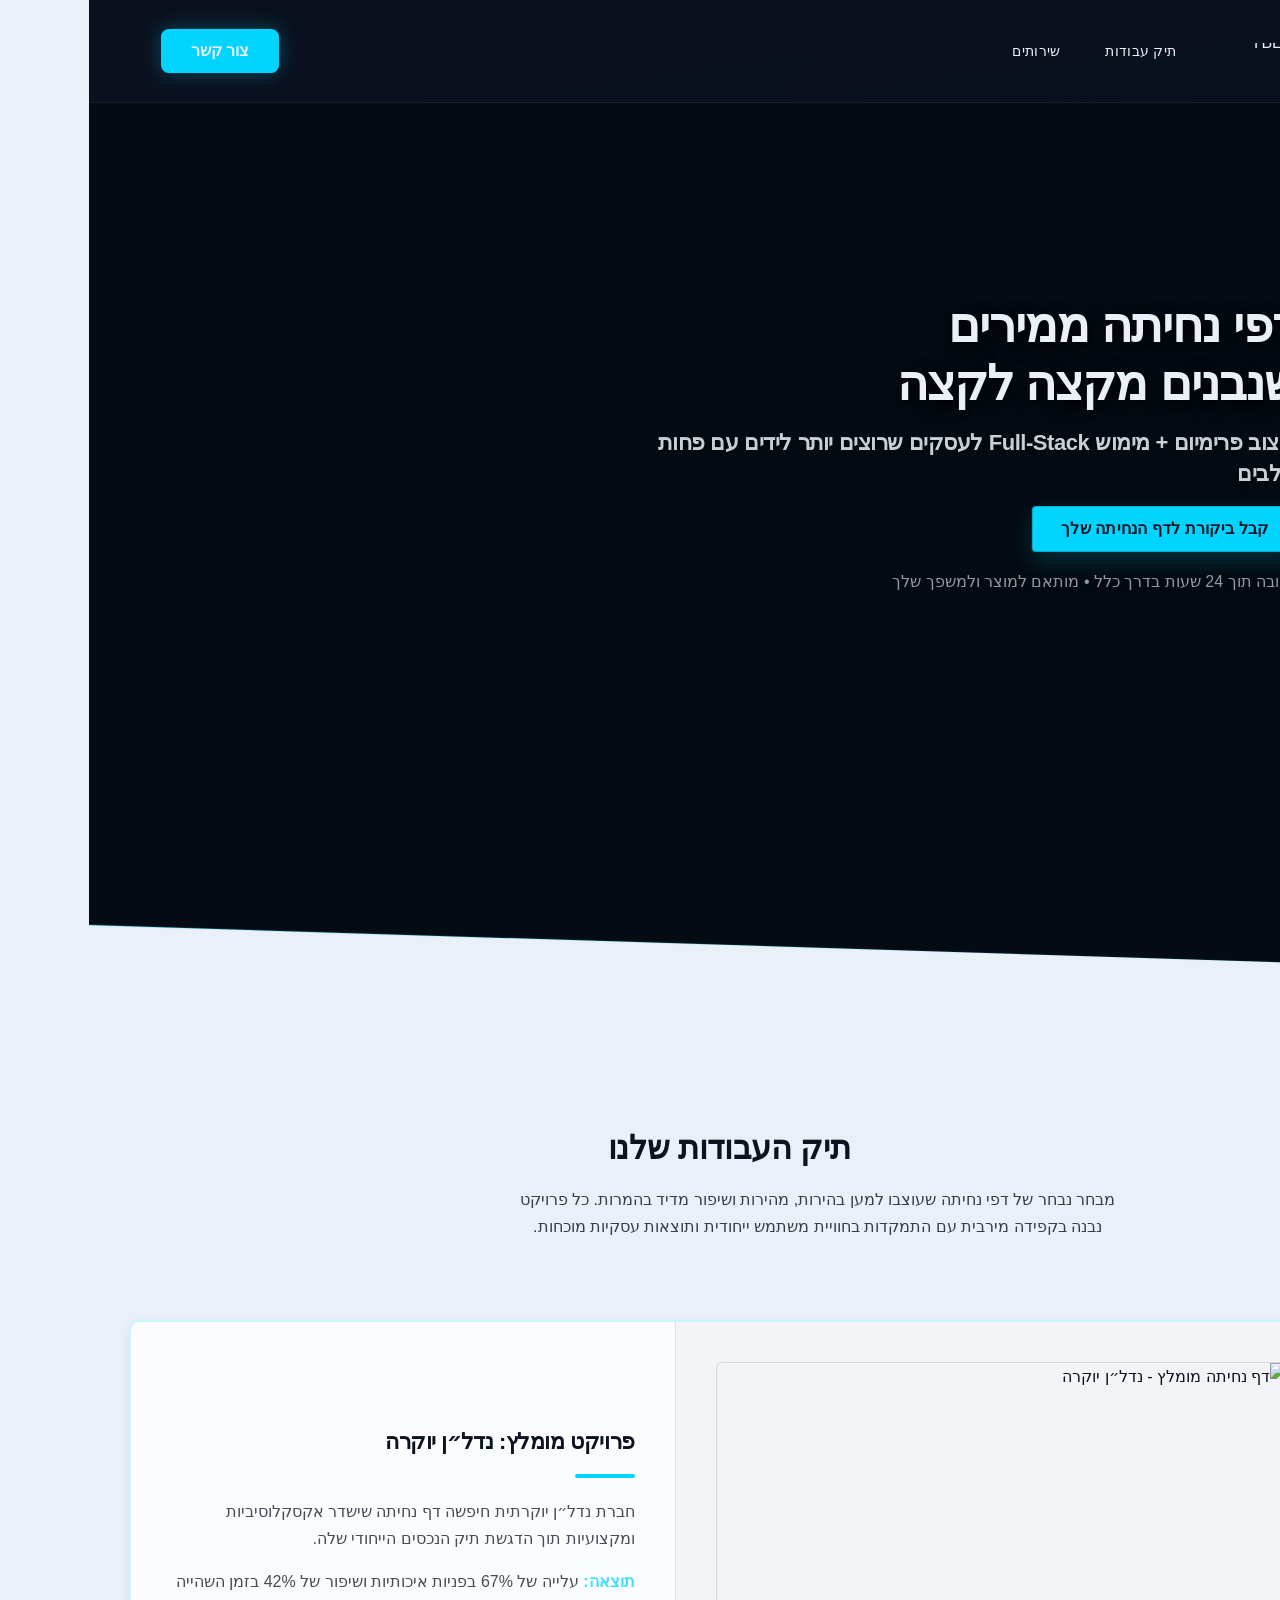
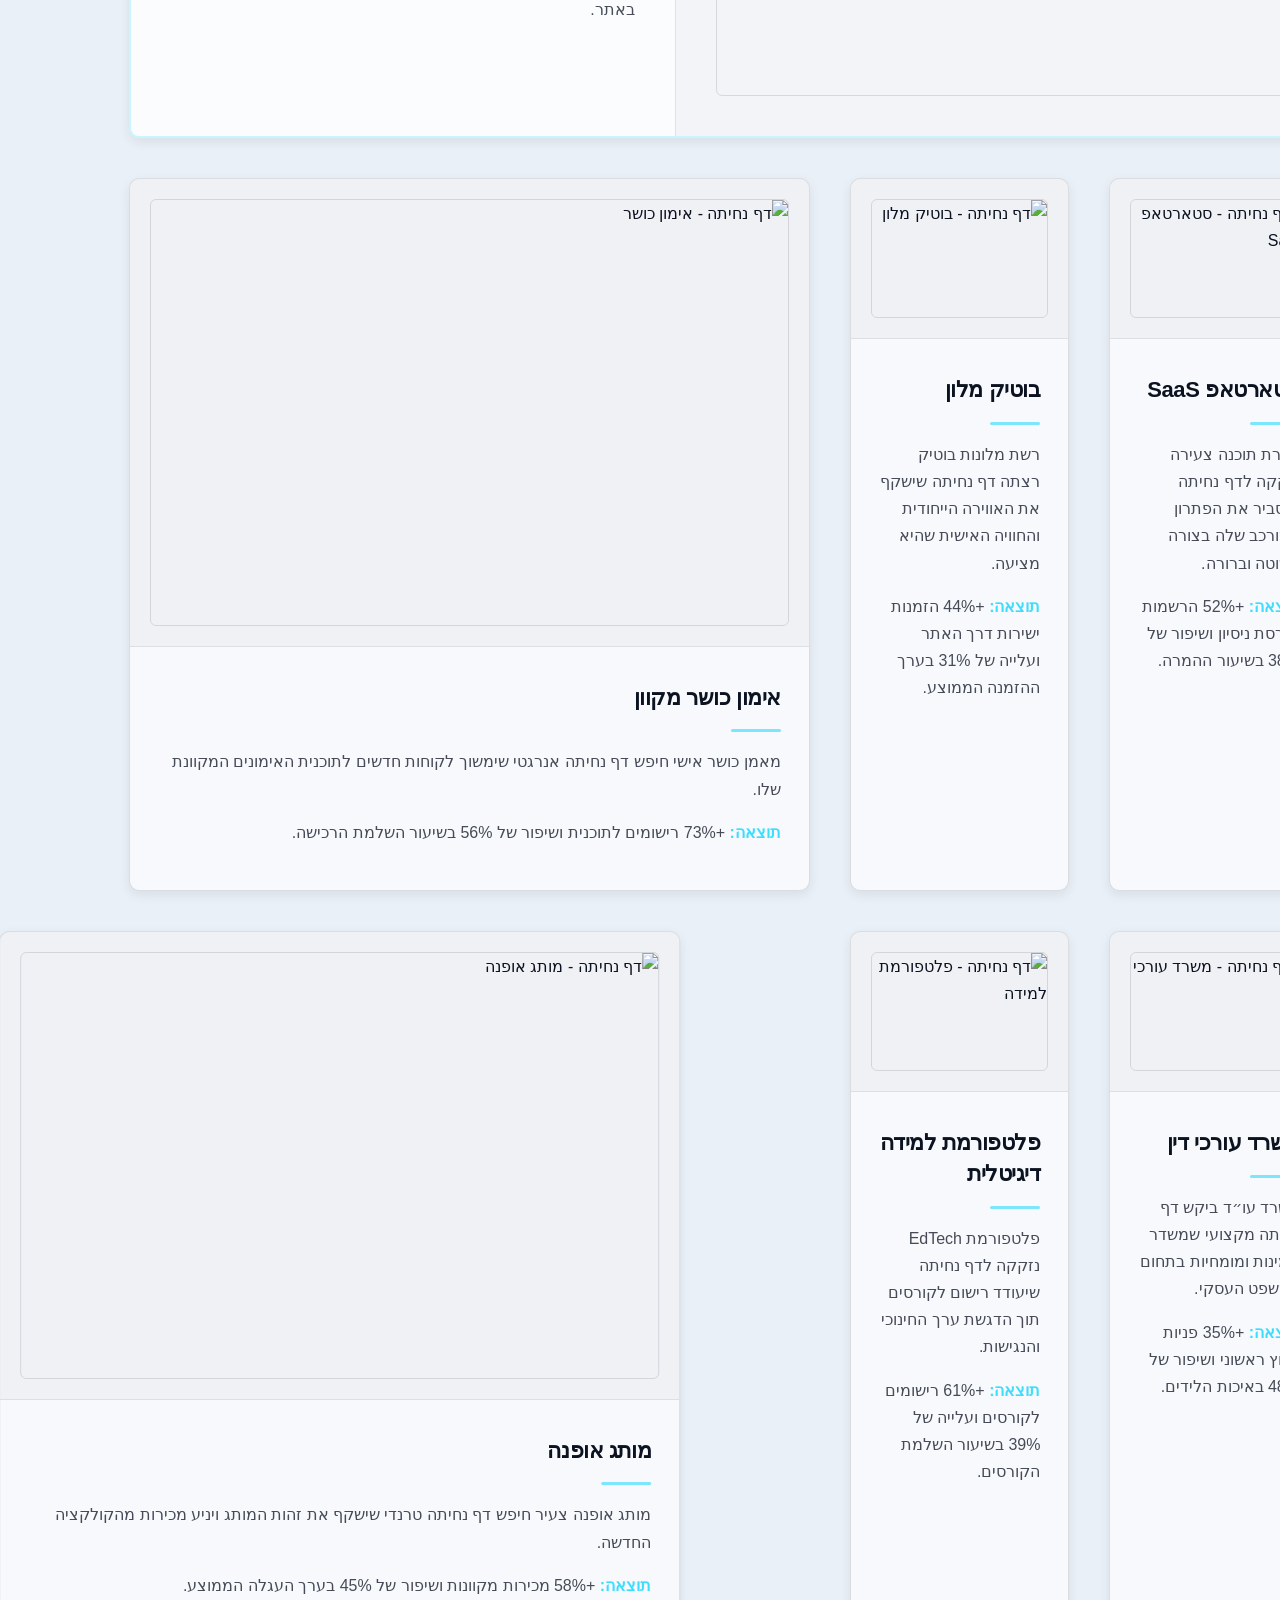
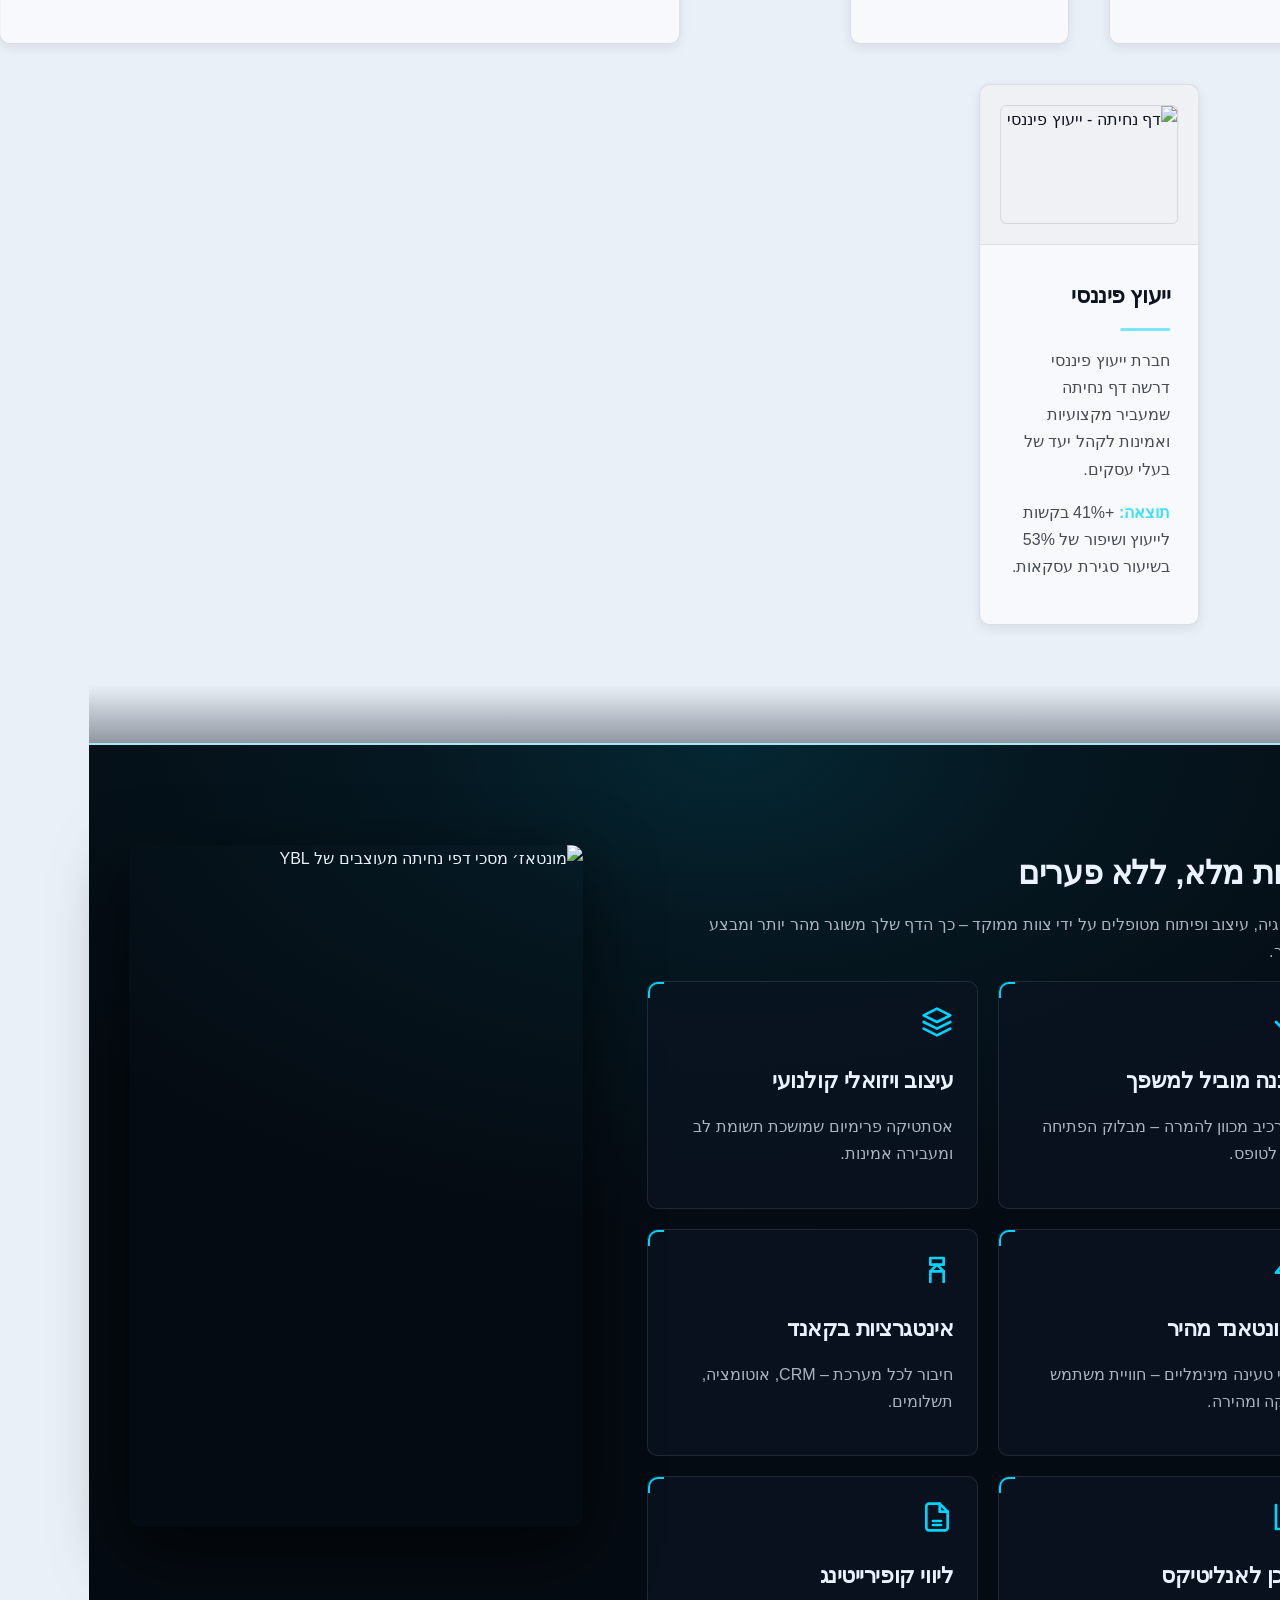
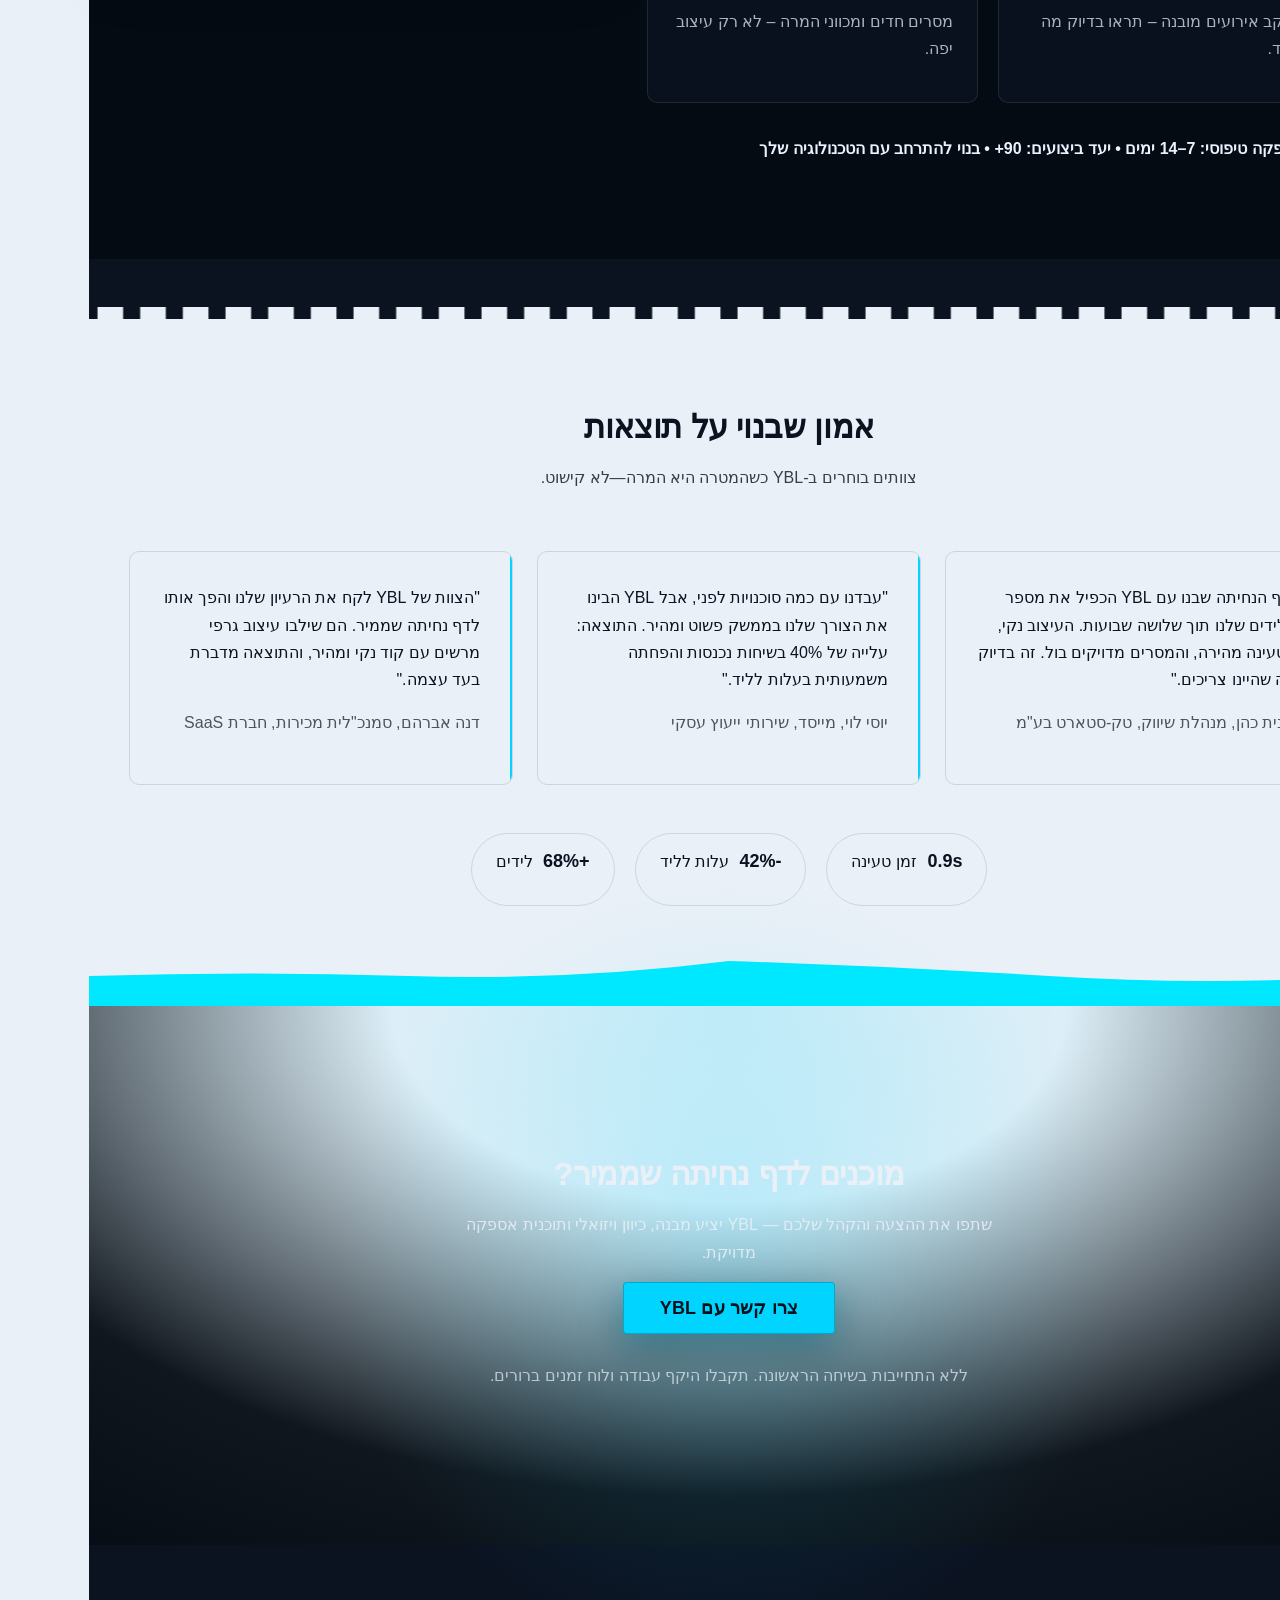
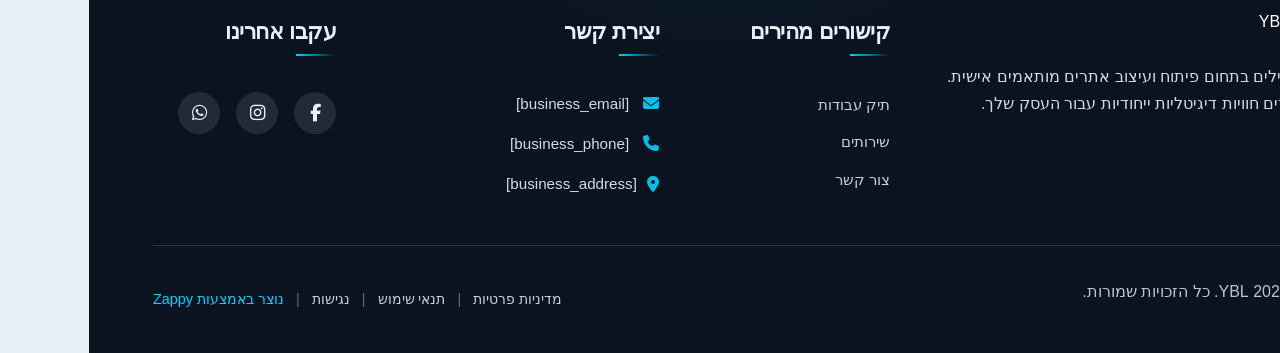
==== commit ba37b6d7: "Background sync: Progressive GitHub Sync" ====
--- a/index.html
+++ b/index.html
@@ -804,10 +804,10 @@
   <div class="index-hero-section__divider-wrapper">
     <svg data-no-icon-edit="true" aria-hidden="true" viewbox="0 0 1200 120" preserveaspectratio="none" xmlns="http://www.w3.org/2000/svg">
       <defs>
-        <linearGradient id="index-hero-divider-stroke" x1="0%" y1="0%" x2="100%" y2="0%">
+        <lineargradient id="index-hero-divider-stroke" x1="0%" y1="0%" x2="100%" y2="0%">
           <stop offset="0%" style="stop-color:rgba(0,212,255,0.35);stop-opacity:1"></stop>
           <stop offset="100%" style="stop-color:rgba(0,212,255,0.08);stop-opacity:1"></stop>
-        </linearGradient>
+        </lineargradient>
       </defs>
       <!-- Diagonal cut path - fills bottom portion -->
       <path d="M0,120 L0,25 L1200,65 L1200,120 Z" fill="var(--bg-light)"></path>
@@ -824,115 +824,97 @@
       <p>מבחר נבחר של דפי נחיתה שעוצבו למען בהירות, מהירות ושיפור מדיד בהמרות. כל פרויקט נבנה בקפידה מירבית עם התמקדות בחוויית משתמש ייחודית ותוצאות עסקיות מוכחות.</p>
     </div>
 
-    <div class="index-portfolio-grid">
-      <!-- Featured Project - Full Width -->
-      <article class="index-portfolio-card index-portfolio-card-featured">
+    <div class="index-portfolio-grid zappy-vertical-grid" style="; grid-template-columns: repeat(8, minmax(0, 1fr));" data-zappy-explicit-columns="true"><article class="index-portfolio-card index-portfolio-card-featured">
         <div class="index-portfolio-device">
-          <img data-placeholder="index-portfolio-image-1" data-context="Premium landing page mockup for a luxury real estate company displayed in a modern laptop frame. The design features elegant property photography, clean typography, sophisticated color scheme with gold accents, and a professional layout. High-quality screenshot showing hero section with stunning property image." width="1200" height="700" src="/assets/site-index-portfolio-image-1.webp" alt="דף נחיתה מומלץ - נדל״ן יוקרה">
+          <img data-placeholder="index-portfolio-image-1" data-context="Premium landing page mockup for a luxury real estate company displayed in a modern laptop frame. The design features elegant property photography, clean typography, sophisticated color scheme with gold accents, and a professional layout. High-quality screenshot showing hero section with stunning property image." width="1200" height="700" src="/assets/site-index-portfolio-image-1.webp" alt="דף נחיתה מומלץ - נדל״ן יוקרה" data-element-type="image" data-element-id="img-1773333930341-5stlfgf8h" class="zappy-editable-image" data-original-position="static" style="position: relative;">
         </div>
         <div class="index-portfolio-content">
-          <h3>פרויקט מומלץ: נדל״ן יוקרה</h3>
+          <h3 class="zappy-editable">פרויקט מומלץ: נדל״ן יוקרה</h3>
           <div class="index-portfolio-underline"></div>
-          <p class="index-portfolio-goal">חברת נדל״ן יוקרתית חיפשה דף נחיתה שישדר אקסקלוסיביות ומקצועיות תוך הדגשת תיק הנכסים הייחודי שלה.</p>
-          <p class="index-portfolio-outcome"><strong>תוצאה:</strong> עלייה של 67% בפניות איכותיות ושיפור של 42% בזמן השהייה באתר.</p>
-        </div>
-      </article>
-
-      <!-- Regular Projects Grid -->
-      <article class="index-portfolio-card">
+          <p class="index-portfolio-goal zappy-editable">חברת נדל״ן יוקרתית חיפשה דף נחיתה שישדר אקסקלוסיביות ומקצועיות תוך הדגשת תיק הנכסים הייחודי שלה.</p>
+          <p class="index-portfolio-outcome zappy-editable"><strong>תוצאה:</strong> עלייה של 67% בפניות איכותיות ושיפור של 42% בזמן השהייה באתר.</p>
+        </div>
+      </article><article class="index-portfolio-card">
         <div class="index-portfolio-device">
-          <img data-placeholder="index-portfolio-image-2" data-context="Modern landing page for a SaaS startup displayed in a tablet device frame. Clean minimalist design with purple and blue gradients, dashboard preview screenshots, feature icons, and clear call-to-action buttons. Professional tech startup aesthetic." width="600" height="400" src="/assets/site-index-portfolio-image-2.webp" alt="דף נחיתה - סטארטאפ SaaS">
+          <img data-placeholder="index-portfolio-image-2" data-context="Modern landing page for a SaaS startup displayed in a tablet device frame. Clean minimalist design with purple and blue gradients, dashboard preview screenshots, feature icons, and clear call-to-action buttons. Professional tech startup aesthetic." width="600" height="400" src="/assets/site-index-portfolio-image-2.webp" alt="דף נחיתה - סטארטאפ SaaS" data-element-type="image" data-element-id="img-1773333930341-3kgoazn7a" class="zappy-editable-image" data-original-position="static" style="position: relative;">
         </div>
         <div class="index-portfolio-content">
-          <h3>סטארטאפ SaaS</h3>
+          <h3 class="zappy-editable">סטארטאפ SaaS</h3>
           <div class="index-portfolio-underline"></div>
-          <p class="index-portfolio-goal">חברת תוכנה צעירה נזקקה לדף נחיתה שיסביר את הפתרון המורכב שלה בצורה פשוטה וברורה.</p>
-          <p class="index-portfolio-outcome"><strong>תוצאה:</strong> +52% הרשמות לגרסת ניסיון ושיפור של 38% בשיעור ההמרה.</p>
-        </div>
-      </article>
-
-      <article class="index-portfolio-card">
+          <p class="index-portfolio-goal zappy-editable">חברת תוכנה צעירה נזקקה לדף נחיתה שיסביר את הפתרון המורכב שלה בצורה פשוטה וברורה.</p>
+          <p class="index-portfolio-outcome zappy-editable"><strong>תוצאה:</strong> +52% הרשמות לגרסת ניסיון ושיפור של 38% בשיעור ההמרה.</p>
+        </div>
+      </article><article class="index-portfolio-card">
         <div class="index-portfolio-device">
-          <img data-placeholder="index-portfolio-image-3" data-context="Elegant landing page for a boutique hotel displayed in a mobile phone frame. Warm, inviting design with beautiful hotel room photography, booking calendar interface, amenities showcase, and elegant serif typography. Hospitality industry aesthetic." width="600" height="400" src="/assets/site-index-portfolio-image-3.webp" alt="דף נחיתה - בוטיק מלון">
+          <img data-placeholder="index-portfolio-image-3" data-context="Elegant landing page for a boutique hotel displayed in a mobile phone frame. Warm, inviting design with beautiful hotel room photography, booking calendar interface, amenities showcase, and elegant serif typography. Hospitality industry aesthetic." width="600" height="400" src="/assets/site-index-portfolio-image-3.webp" alt="דף נחיתה - בוטיק מלון" data-element-type="image" data-element-id="img-1773333930341-3i07kg1x5" class="zappy-editable-image" data-original-position="static" style="position: relative;">
         </div>
         <div class="index-portfolio-content">
-          <h3>בוטיק מלון</h3>
+          <h3 class="zappy-editable">בוטיק מלון</h3>
           <div class="index-portfolio-underline"></div>
-          <p class="index-portfolio-goal">רשת מלונות בוטיק רצתה דף נחיתה שישקף את האווירה הייחודית והחוויה האישית שהיא מציעה.</p>
-          <p class="index-portfolio-outcome"><strong>תוצאה:</strong> +44% הזמנות ישירות דרך האתר ועלייה של 31% בערך ההזמנה הממוצע.</p>
-        </div>
-      </article>
-
-      <article class="index-portfolio-card">
+          <p class="index-portfolio-goal zappy-editable">רשת מלונות בוטיק רצתה דף נחיתה שישקף את האווירה הייחודית והחוויה האישית שהיא מציעה.</p>
+          <p class="index-portfolio-outcome zappy-editable"><strong>תוצאה:</strong> +44% הזמנות ישירות דרך האתר ועלייה של 31% בערך ההזמנה הממוצע.</p>
+        </div>
+      </article><article class="index-portfolio-card">
         <div class="index-portfolio-device">
-          <img data-placeholder="index-portfolio-image-4" data-context="Dynamic landing page for a fitness coaching service displayed in a laptop frame. Energetic design with motivational imagery, transformation photos, workout program previews, bold typography, and vibrant orange/teal color scheme. Fitness industry aesthetic." width="600" height="400" src="/assets/site-index-portfolio-image-4.webp" alt="דף נחיתה - אימון כושר">
+          <img data-placeholder="index-portfolio-image-4" data-context="Dynamic landing page for a fitness coaching service displayed in a laptop frame. Energetic design with motivational imagery, transformation photos, workout program previews, bold typography, and vibrant orange/teal color scheme. Fitness industry aesthetic." width="600" height="400" src="/assets/site-index-portfolio-image-4.webp" alt="דף נחיתה - אימון כושר" data-element-type="image" data-element-id="img-1773333930341-mymze7amr" class="zappy-editable-image" data-original-position="static" style="position: relative;">
         </div>
         <div class="index-portfolio-content">
-          <h3>אימון כושר מקוון</h3>
+          <h3 class="zappy-editable">אימון כושר מקוון</h3>
           <div class="index-portfolio-underline"></div>
-          <p class="index-portfolio-goal">מאמן כושר אישי חיפש דף נחיתה אנרגטי שימשוך לקוחות חדשים לתוכנית האימונים המקוונת שלו.</p>
-          <p class="index-portfolio-outcome"><strong>תוצאה:</strong> +73% רישומים לתוכנית ושיפור של 56% בשיעור השלמת הרכישה.</p>
-        </div>
-      </article>
-
-      <article class="index-portfolio-card">
+          <p class="index-portfolio-goal zappy-editable">מאמן כושר אישי חיפש דף נחיתה אנרגטי שימשוך לקוחות חדשים לתוכנית האימונים המקוונת שלו.</p>
+          <p class="index-portfolio-outcome zappy-editable"><strong>תוצאה:</strong> +73% רישומים לתוכנית ושיפור של 56% בשיעור השלמת הרכישה.</p>
+        </div>
+      </article><article class="index-portfolio-card">
         <div class="index-portfolio-device">
-          <img data-placeholder="index-portfolio-image-5" data-context="Professional landing page for a legal services firm displayed in a tablet frame. Trustworthy design with professional team photos, practice area icons, case study highlights, navy blue and gold color scheme, and authoritative typography. Legal industry aesthetic." width="600" height="400" src="/assets/site-index-portfolio-image-5.webp" alt="דף נחיתה - משרד עורכי דין">
+          <img data-placeholder="index-portfolio-image-5" data-context="Professional landing page for a legal services firm displayed in a tablet frame. Trustworthy design with professional team photos, practice area icons, case study highlights, navy blue and gold color scheme, and authoritative typography. Legal industry aesthetic." width="600" height="400" src="/assets/site-index-portfolio-image-5.webp" alt="דף נחיתה - משרד עורכי דין" data-element-type="image" data-element-id="img-1773333930341-tc6t040zo" class="zappy-editable-image" data-original-position="static" style="position: relative;">
         </div>
         <div class="index-portfolio-content">
-          <h3>משרד עורכי דין</h3>
+          <h3 class="zappy-editable">משרד עורכי דין</h3>
           <div class="index-portfolio-underline"></div>
-          <p class="index-portfolio-goal">משרד עו״ד ביקש דף נחיתה מקצועי שמשדר אמינות ומומחיות בתחום המשפט העסקי.</p>
-          <p class="index-portfolio-outcome"><strong>תוצאה:</strong> +35% פניות ייעוץ ראשוני ושיפור של 48% באיכות הלידים.</p>
-        </div>
-      </article>
-
-      <article class="index-portfolio-card">
+          <p class="index-portfolio-goal zappy-editable">משרד עו״ד ביקש דף נחיתה מקצועי שמשדר אמינות ומומחיות בתחום המשפט העסקי.</p>
+          <p class="index-portfolio-outcome zappy-editable"><strong>תוצאה:</strong> +35% פניות ייעוץ ראשוני ושיפור של 48% באיכות הלידים.</p>
+        </div>
+      </article><article class="index-portfolio-card">
         <div class="index-portfolio-device">
-          <img data-placeholder="index-portfolio-image-6" data-context="Creative landing page for an e-learning platform displayed in a mobile frame. Modern educational design with course preview cards, student testimonials, progress tracking interface, playful illustrations, and friendly purple/green color palette. EdTech aesthetic." width="600" height="400" src="/assets/site-index-portfolio-image-6.webp" alt="דף נחיתה - פלטפורמת למידה">
+          <img data-placeholder="index-portfolio-image-6" data-context="Creative landing page for an e-learning platform displayed in a mobile frame. Modern educational design with course preview cards, student testimonials, progress tracking interface, playful illustrations, and friendly purple/green color palette. EdTech aesthetic." width="600" height="400" src="/assets/site-index-portfolio-image-6.webp" alt="דף נחיתה - פלטפורמת למידה" data-element-type="image" data-element-id="img-1773333930341-2joizezvi" class="zappy-editable-image" data-original-position="static" style="position: relative;">
         </div>
         <div class="index-portfolio-content">
-          <h3>פלטפורמת למידה דיגיטלית</h3>
+          <h3 class="zappy-editable">פלטפורמת למידה דיגיטלית</h3>
           <div class="index-portfolio-underline"></div>
-          <p class="index-portfolio-goal">פלטפורמת EdTech נזקקה לדף נחיתה שיעודד רישום לקורסים תוך הדגשת ערך החינוכי והנגישות.</p>
-          <p class="index-portfolio-outcome"><strong>תוצאה:</strong> +61% רישומים לקורסים ועלייה של 39% בשיעור השלמת הקורסים.</p>
-        </div>
-      </article>
-
-      <article class="index-portfolio-card">
+          <p class="index-portfolio-goal zappy-editable">פלטפורמת EdTech נזקקה לדף נחיתה שיעודד רישום לקורסים תוך הדגשת ערך החינוכי והנגישות.</p>
+          <p class="index-portfolio-outcome zappy-editable"><strong>תוצאה:</strong> +61% רישומים לקורסים ועלייה של 39% בשיעור השלמת הקורסים.</p>
+        </div>
+      </article><article class="index-portfolio-card">
         <div class="index-portfolio-device">
-          <img data-placeholder="index-portfolio-image-7" data-context="Stylish landing page for a fashion e-commerce brand displayed in a laptop frame. Trendy design with lifestyle product photography, collection showcases, lookbook layouts, minimalist aesthetic, and monochrome color scheme with pink accents. Fashion retail aesthetic." width="600" height="400" src="/assets/site-index-portfolio-image-7.webp" alt="דף נחיתה - מותג אופנה">
+          <img data-placeholder="index-portfolio-image-7" data-context="Stylish landing page for a fashion e-commerce brand displayed in a laptop frame. Trendy design with lifestyle product photography, collection showcases, lookbook layouts, minimalist aesthetic, and monochrome color scheme with pink accents. Fashion retail aesthetic." width="600" height="400" src="/assets/site-index-portfolio-image-7.webp" alt="דף נחיתה - מותג אופנה" data-element-type="image" data-element-id="img-1773333930341-qyzvmqo8c" class="zappy-editable-image" data-original-position="static" style="position: relative;">
         </div>
         <div class="index-portfolio-content">
-          <h3>מותג אופנה</h3>
+          <h3 class="zappy-editable">מותג אופנה</h3>
           <div class="index-portfolio-underline"></div>
-          <p class="index-portfolio-goal">מותג אופנה צעיר חיפש דף נחיתה טרנדי שישקף את זהות המותג ויניע מכירות מהקולקציה החדשה.</p>
-          <p class="index-portfolio-outcome"><strong>תוצאה:</strong> +58% מכירות מקוונות ושיפור של 45% בערך העגלה הממוצע.</p>
-        </div>
-      </article>
-
-      <article class="index-portfolio-card">
+          <p class="index-portfolio-goal zappy-editable">מותג אופנה צעיר חיפש דף נחיתה טרנדי שישקף את זהות המותג ויניע מכירות מהקולקציה החדשה.</p>
+          <p class="index-portfolio-outcome zappy-editable"><strong>תוצאה:</strong> +58% מכירות מקוונות ושיפור של 45% בערך העגלה הממוצע.</p>
+        </div>
+      </article><article class="index-portfolio-card">
         <div class="index-portfolio-device">
-          <img data-placeholder="index-portfolio-image-8" data-context="Professional landing page for a financial consulting firm displayed in a tablet frame. Sophisticated design with data visualizations, financial charts, trust badges, professional headshots, deep blue and silver color scheme, and corporate typography. Finance industry aesthetic." width="600" height="400" src="/assets/site-index-portfolio-image-8.webp" alt="דף נחיתה - ייעוץ פיננסי">
+          <img data-placeholder="index-portfolio-image-8" data-context="Professional landing page for a financial consulting firm displayed in a tablet frame. Sophisticated design with data visualizations, financial charts, trust badges, professional headshots, deep blue and silver color scheme, and corporate typography. Finance industry aesthetic." width="600" height="400" src="/assets/site-index-portfolio-image-8.webp" alt="דף נחיתה - ייעוץ פיננסי" data-element-type="image" data-element-id="img-1773333930341-q3ybjp1yh" class="zappy-editable-image" data-original-position="static" style="position: relative;">
         </div>
         <div class="index-portfolio-content">
-          <h3>ייעוץ פיננסי</h3>
+          <h3 class="zappy-editable">ייעוץ פיננסי</h3>
           <div class="index-portfolio-underline"></div>
-          <p class="index-portfolio-goal">חברת ייעוץ פיננסי דרשה דף נחיתה שמעביר מקצועיות ואמינות לקהל יעד של בעלי עסקים.</p>
-          <p class="index-portfolio-outcome"><strong>תוצאה:</strong> +41% בקשות לייעוץ ושיפור של 53% בשיעור סגירת עסקאות.</p>
-        </div>
-      </article>
-    </div>
+          <p class="index-portfolio-goal zappy-editable">חברת ייעוץ פיננסי דרשה דף נחיתה שמעביר מקצועיות ואמינות לקהל יעד של בעלי עסקים.</p>
+          <p class="index-portfolio-outcome zappy-editable"><strong>תוצאה:</strong> +41% בקשות לייעוץ ושיפור של 53% בשיעור סגירת עסקאות.</p>
+        </div>
+      </article></div>
   </div>
 
   <!-- Bottom Divider -->
   <div class="index-portfolio-divider-wrapper">
     <svg data-no-icon-edit="true" aria-hidden="true" viewbox="0 0 1200 60" preserveaspectratio="none" xmlns="http://www.w3.org/2000/svg">
       <defs>
-        <linearGradient id="portfolio-fade" x1="0%" y1="0%" x2="0%" y2="100%">
+        <lineargradient id="portfolio-fade" x1="0%" y1="0%" x2="0%" y2="100%">
           <stop offset="0%" style="stop-color:rgba(11,18,32,0);stop-"></stop>
           <stop offset="100%" style="stop-color:rgba(11,18,32,0.4);stop-opacity:1"></stop>
-        </linearGradient>
+        </lineargradient>
       </defs>
       <rect x="0" y="0" width="1200" height="58" fill="url(#portfolio-fade)"></rect>
       <rect x="0" y="58" width="1200" height="2" fill="rgba(0,212,255,0.3)"></rect>
